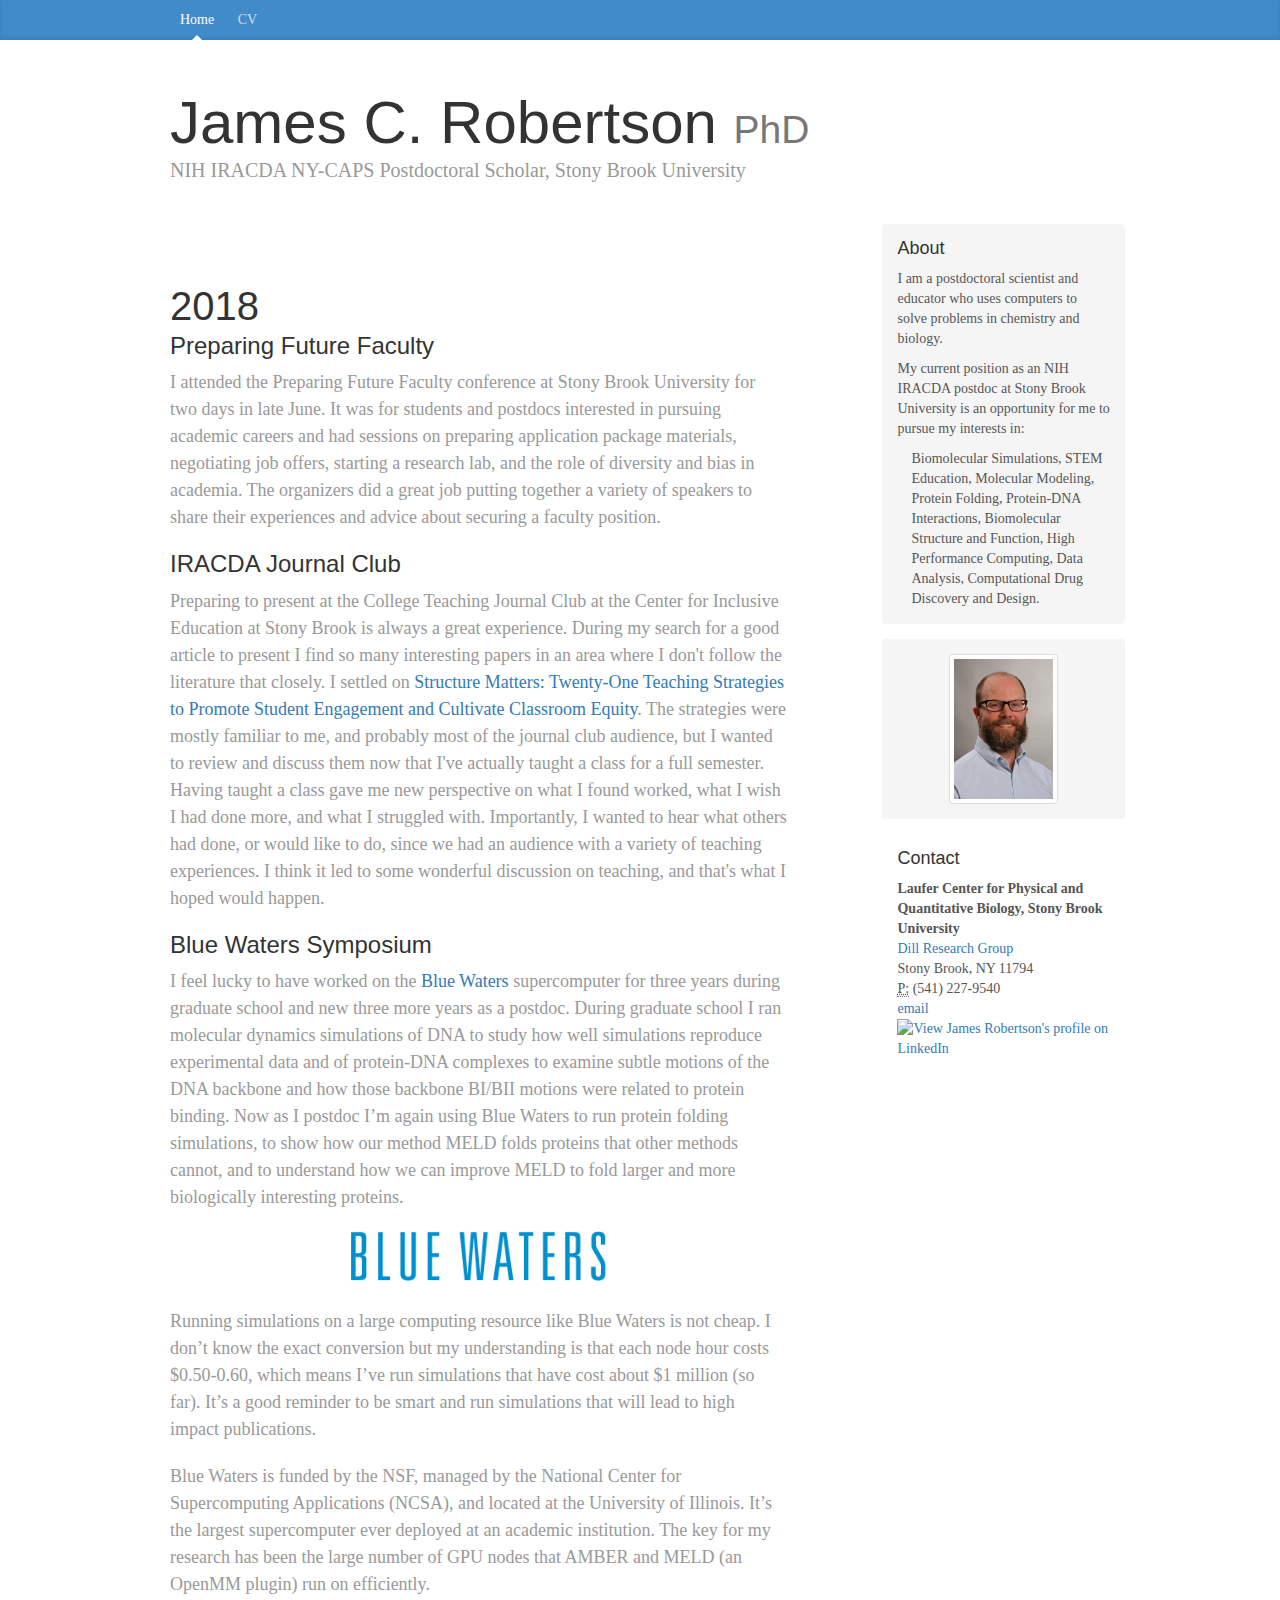
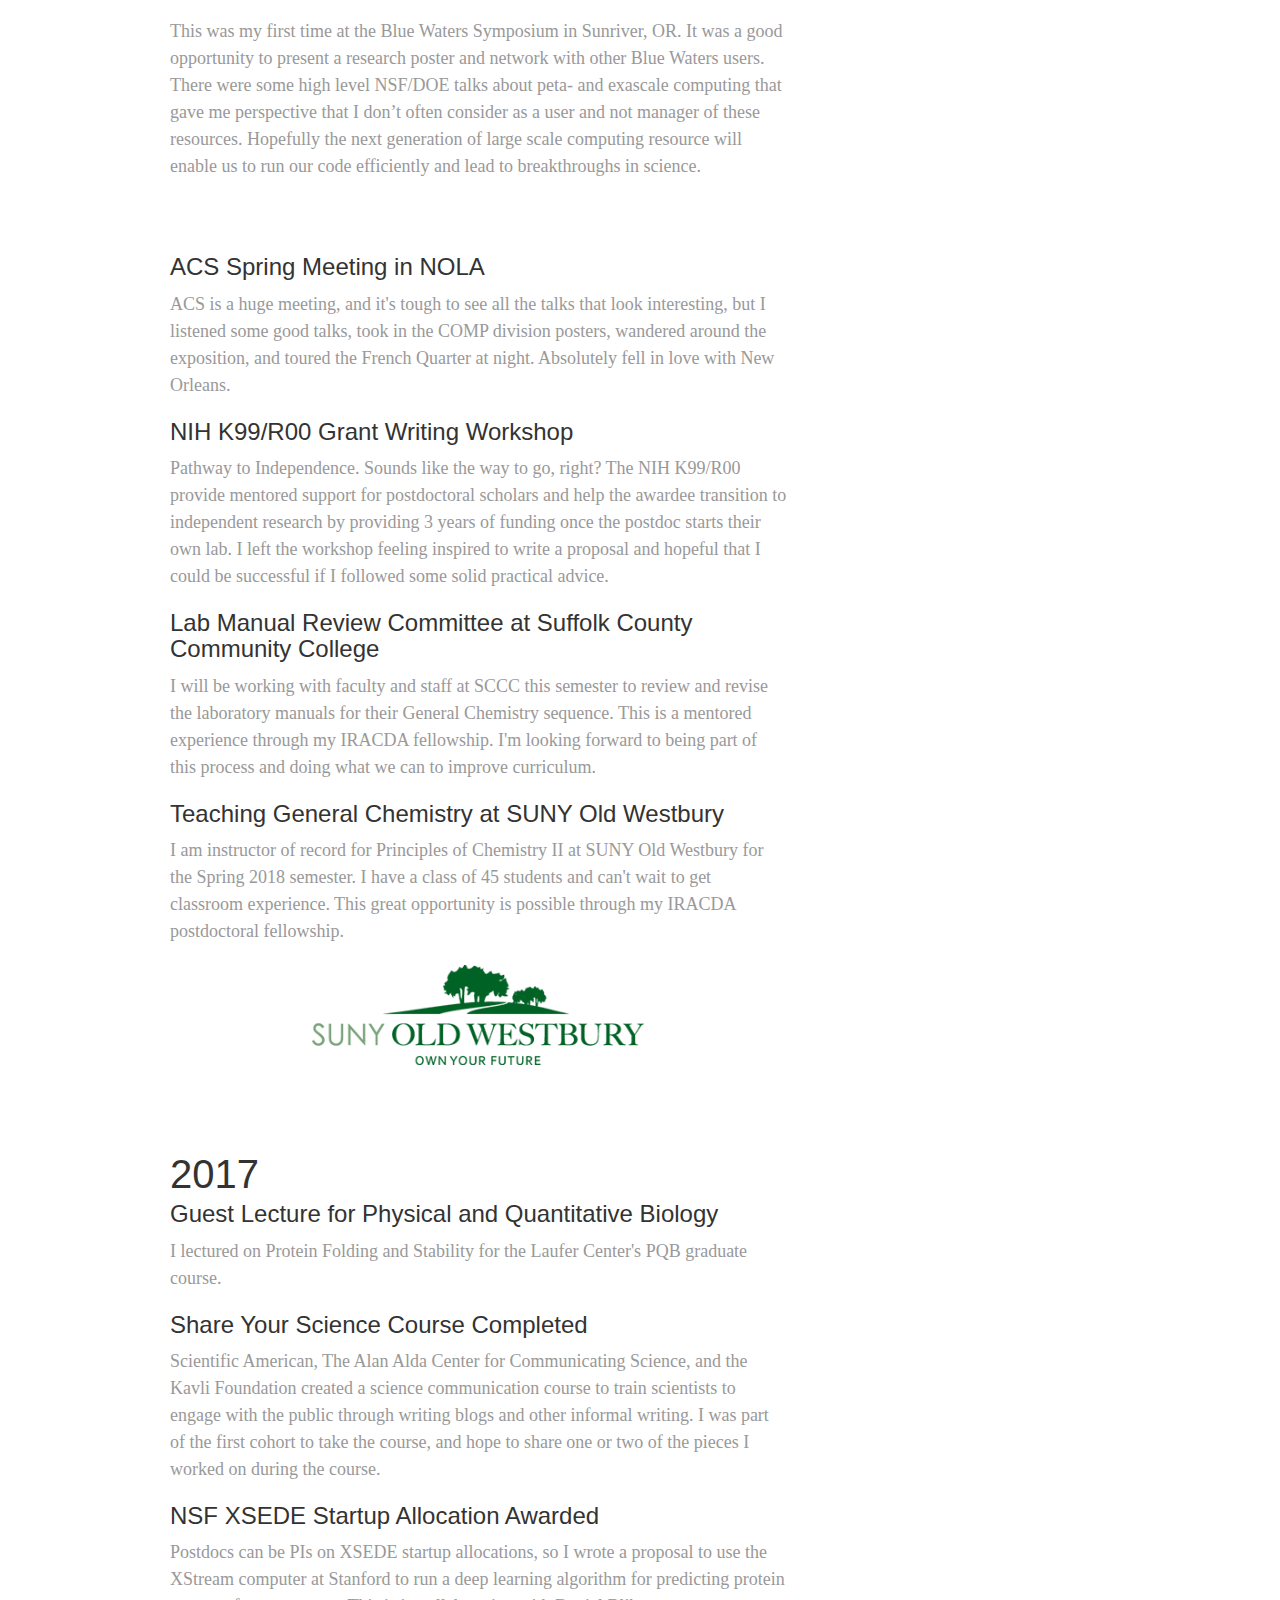
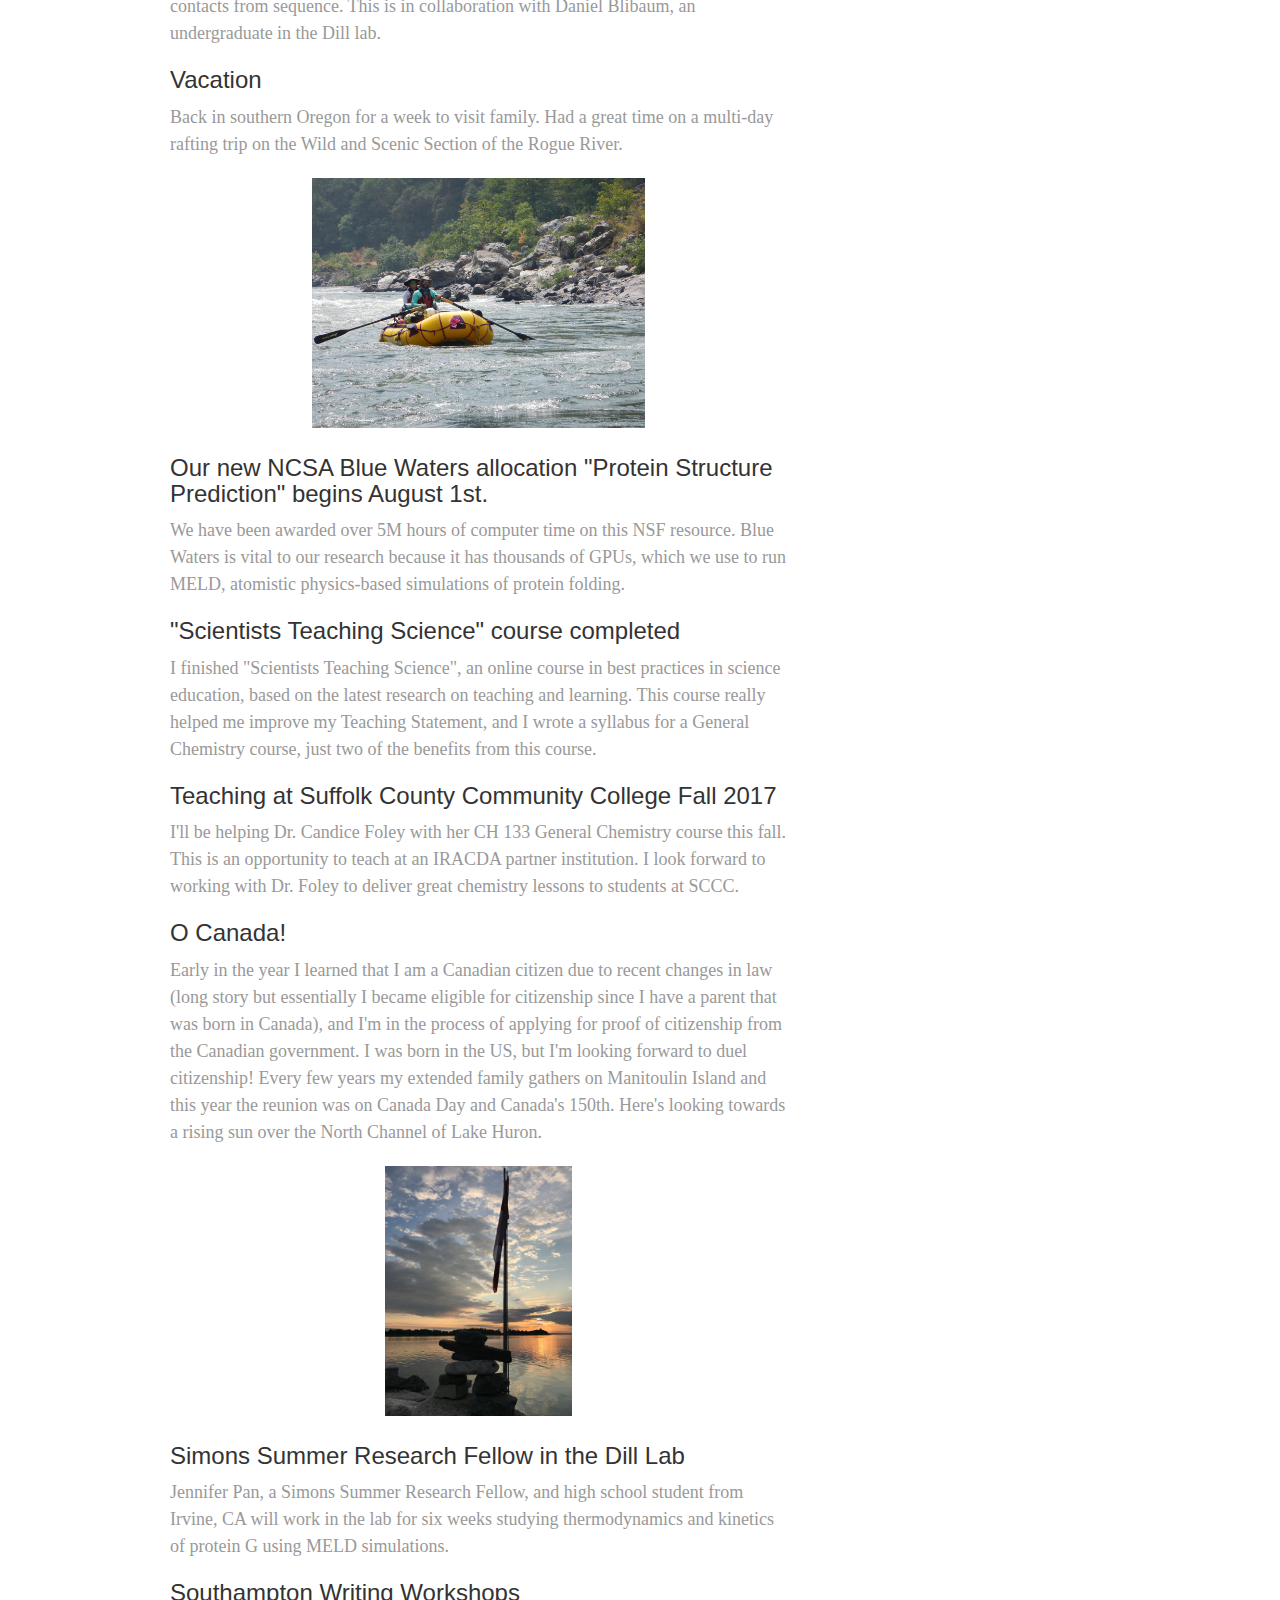
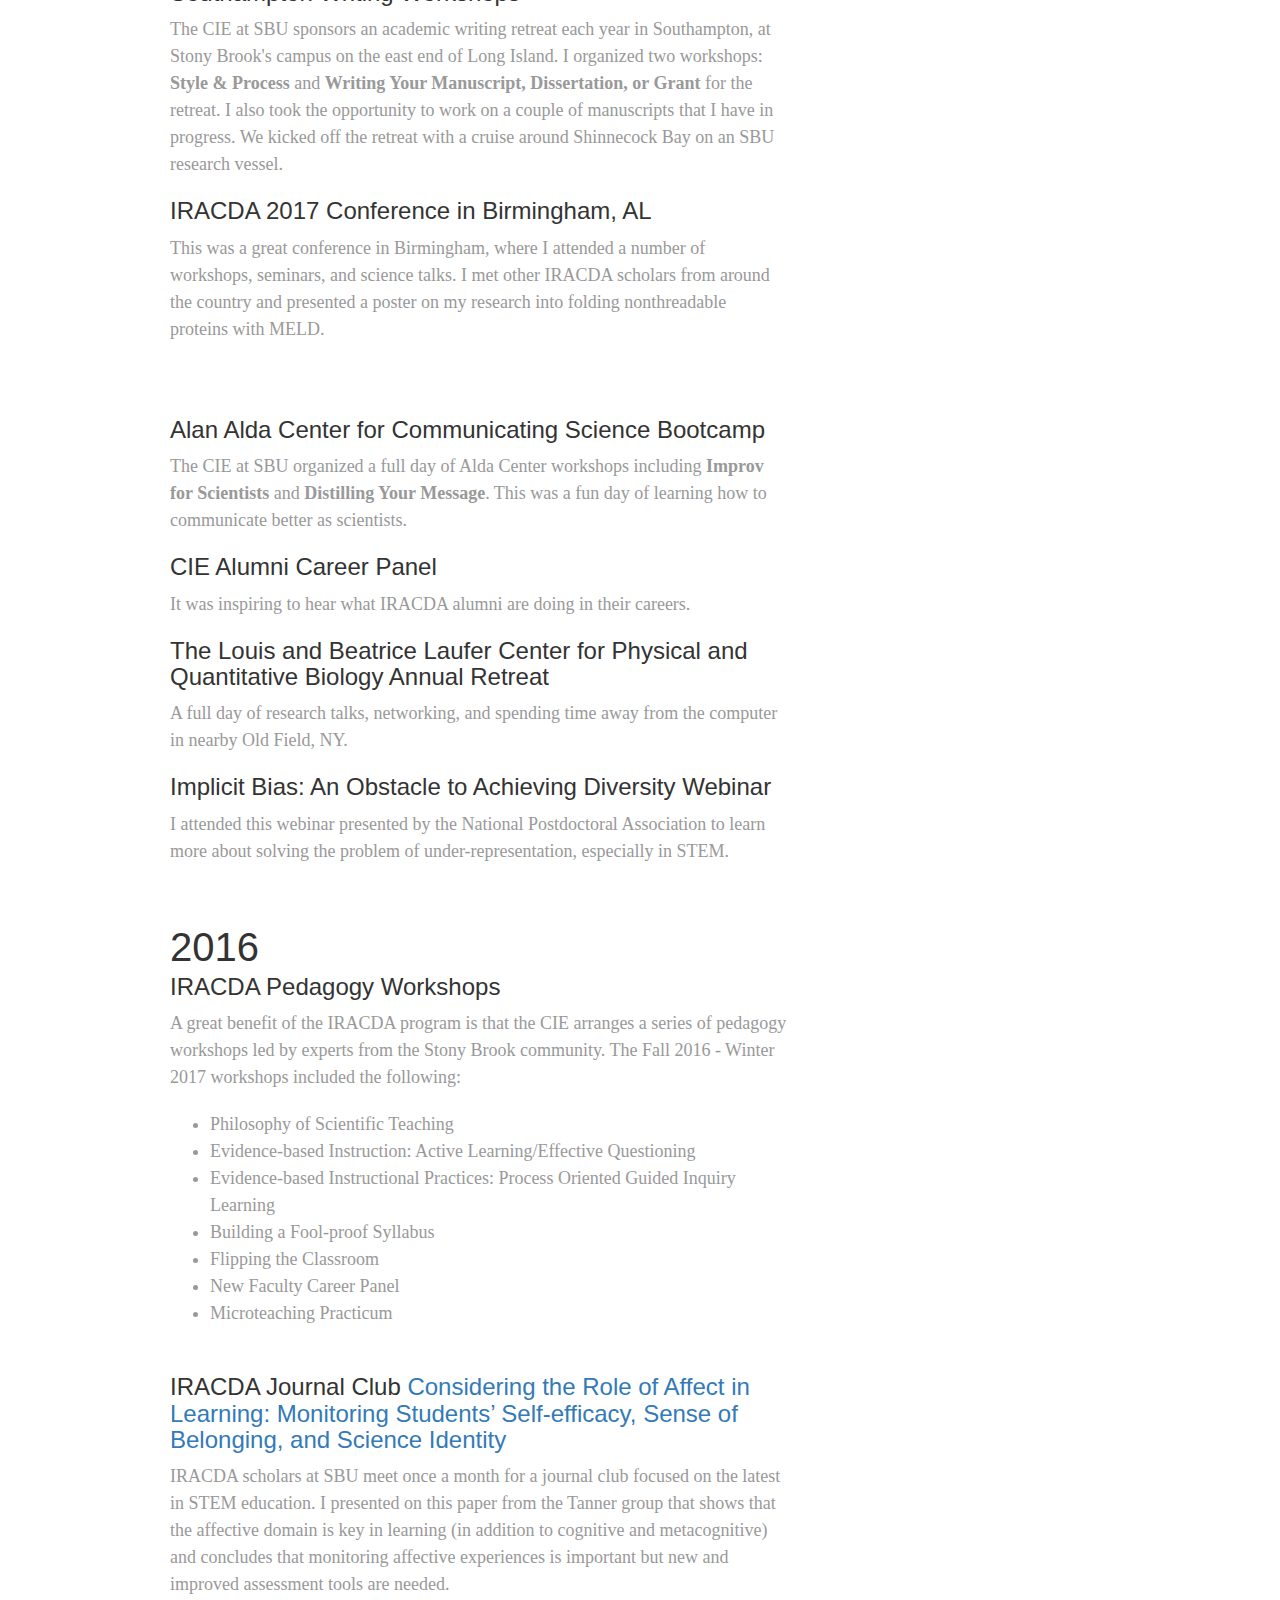
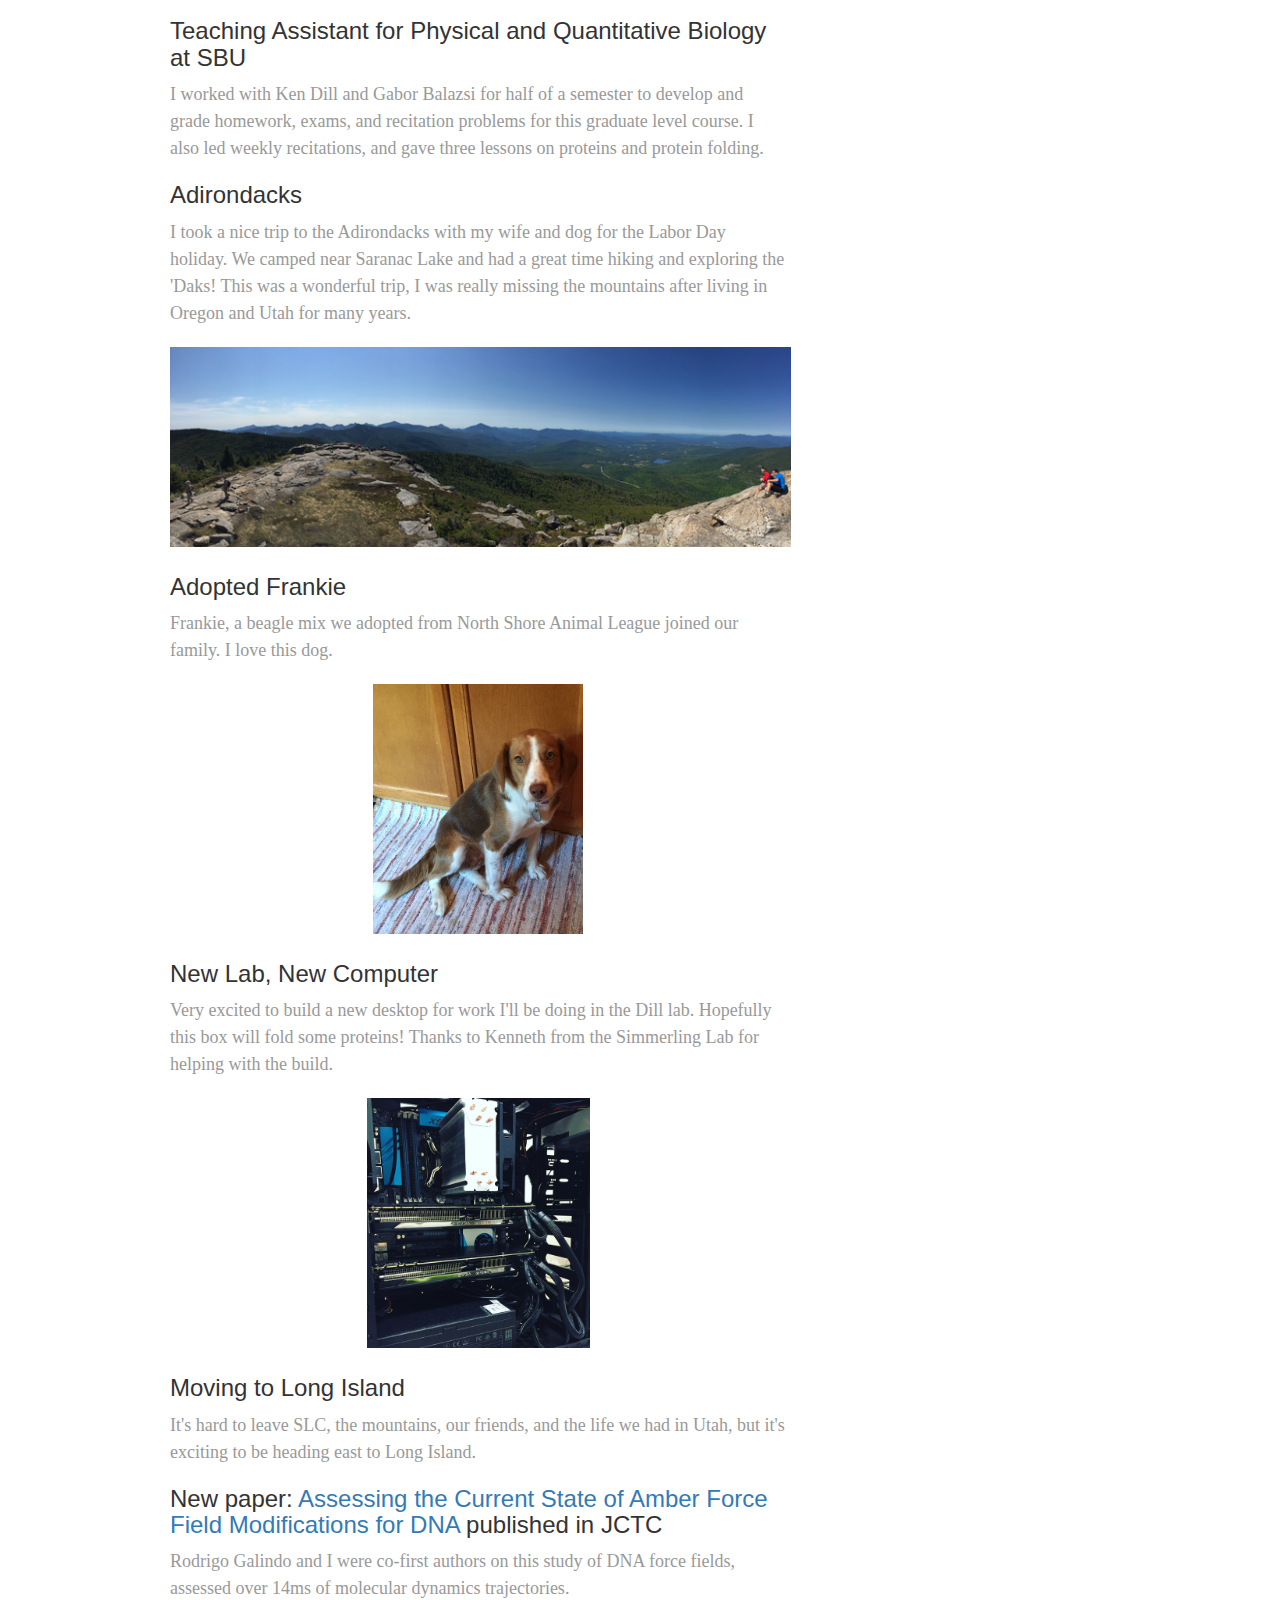
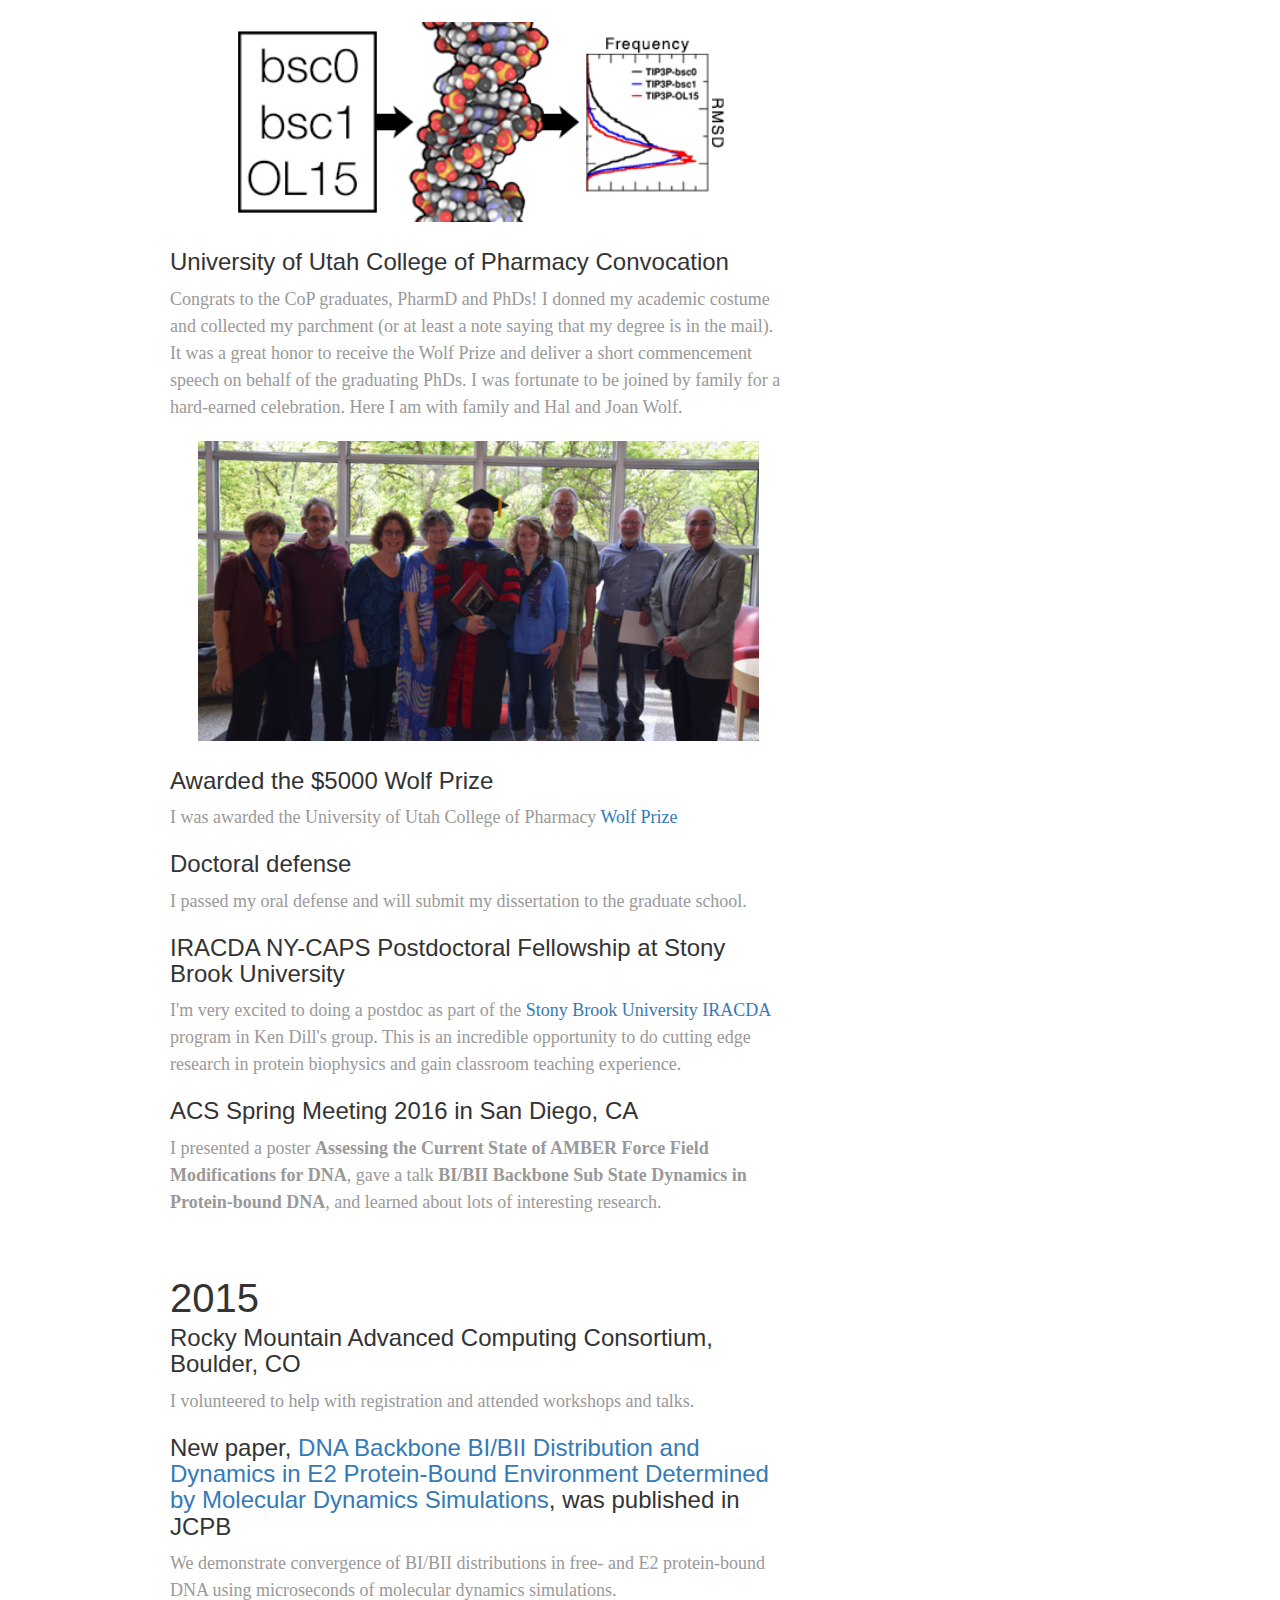
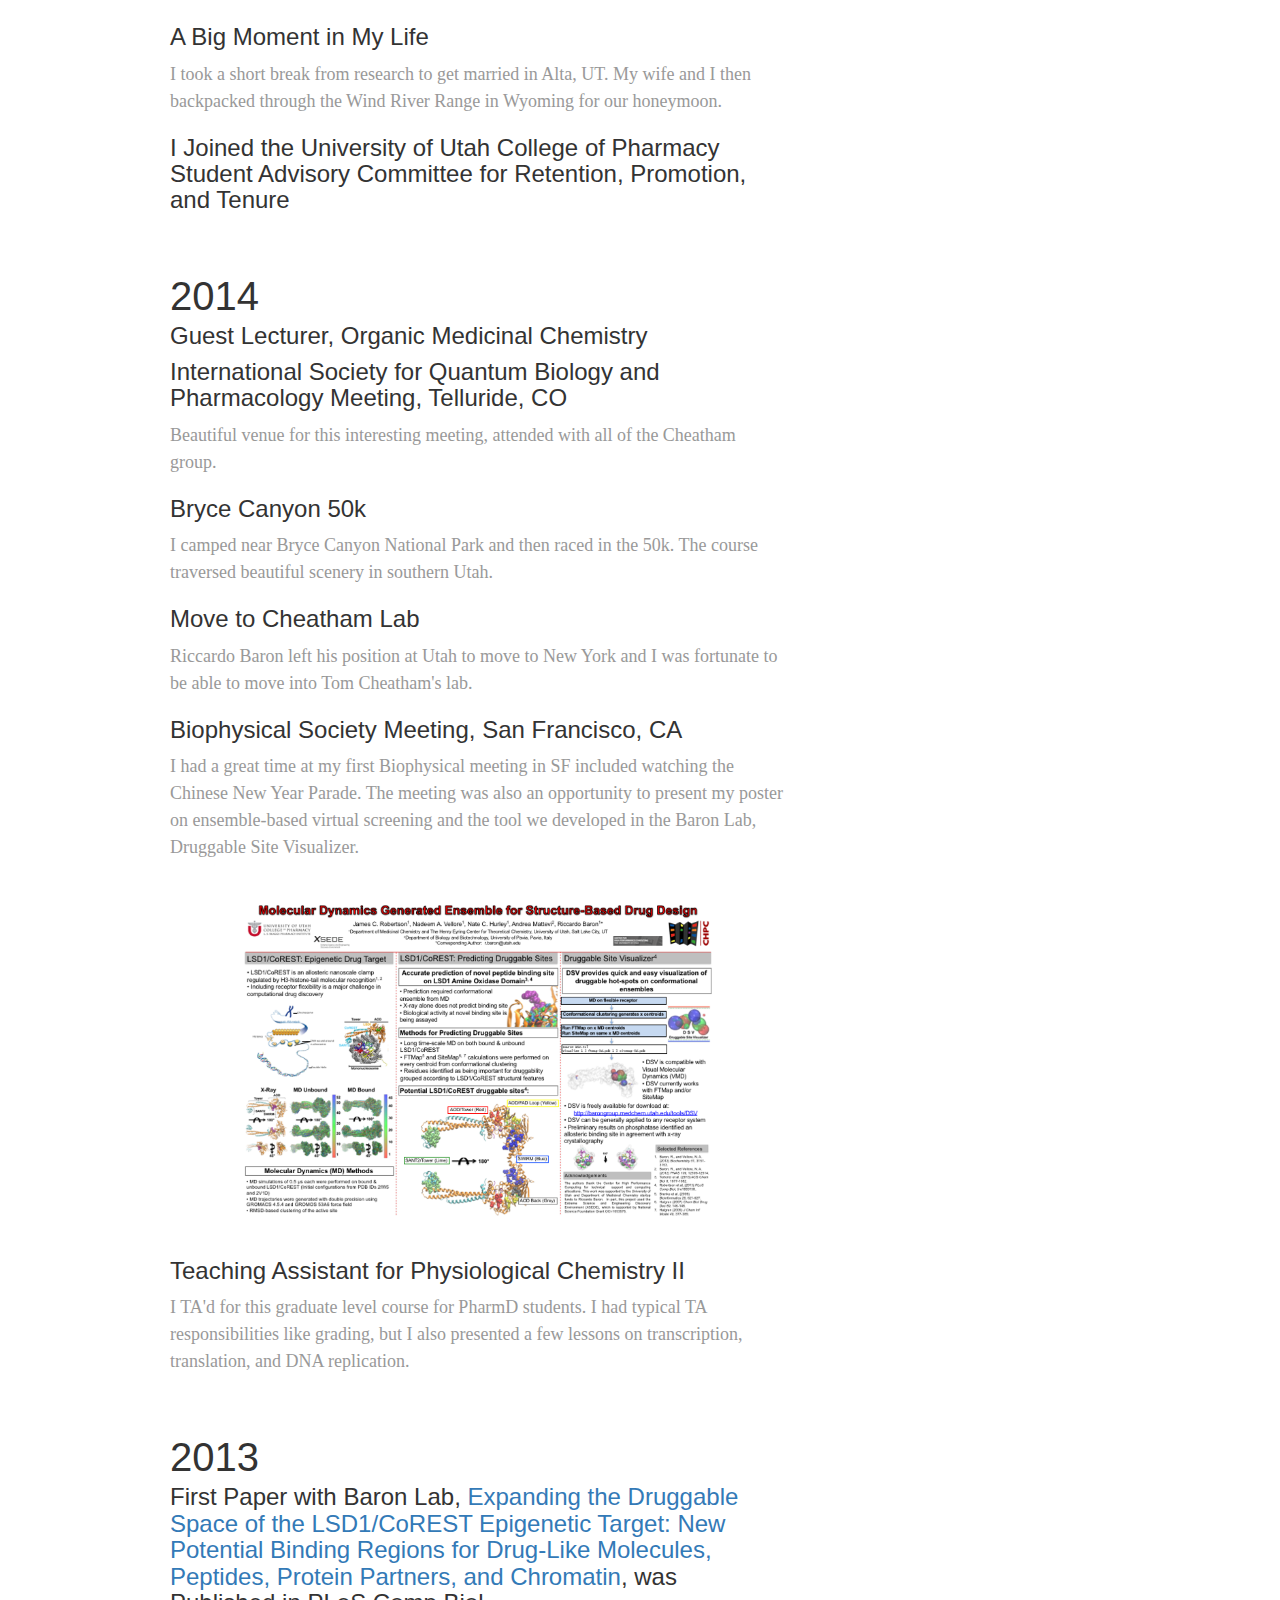
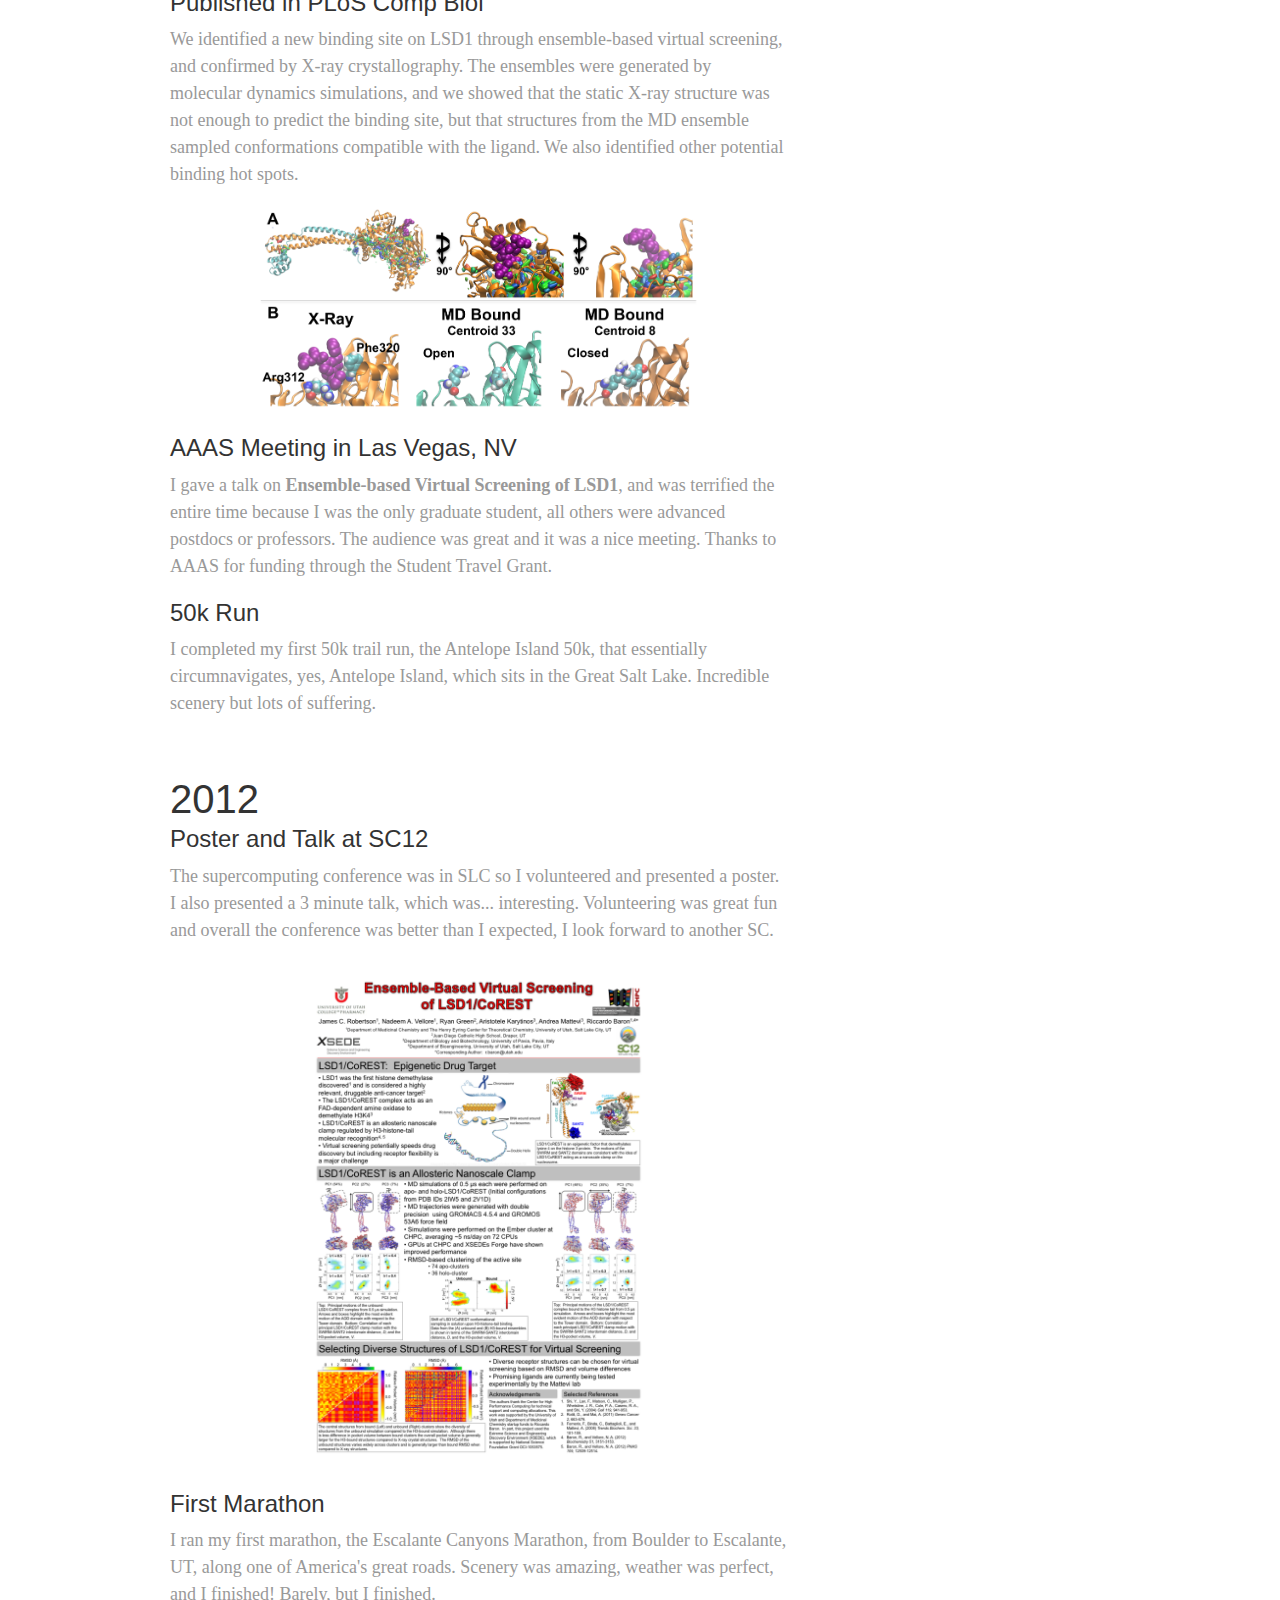
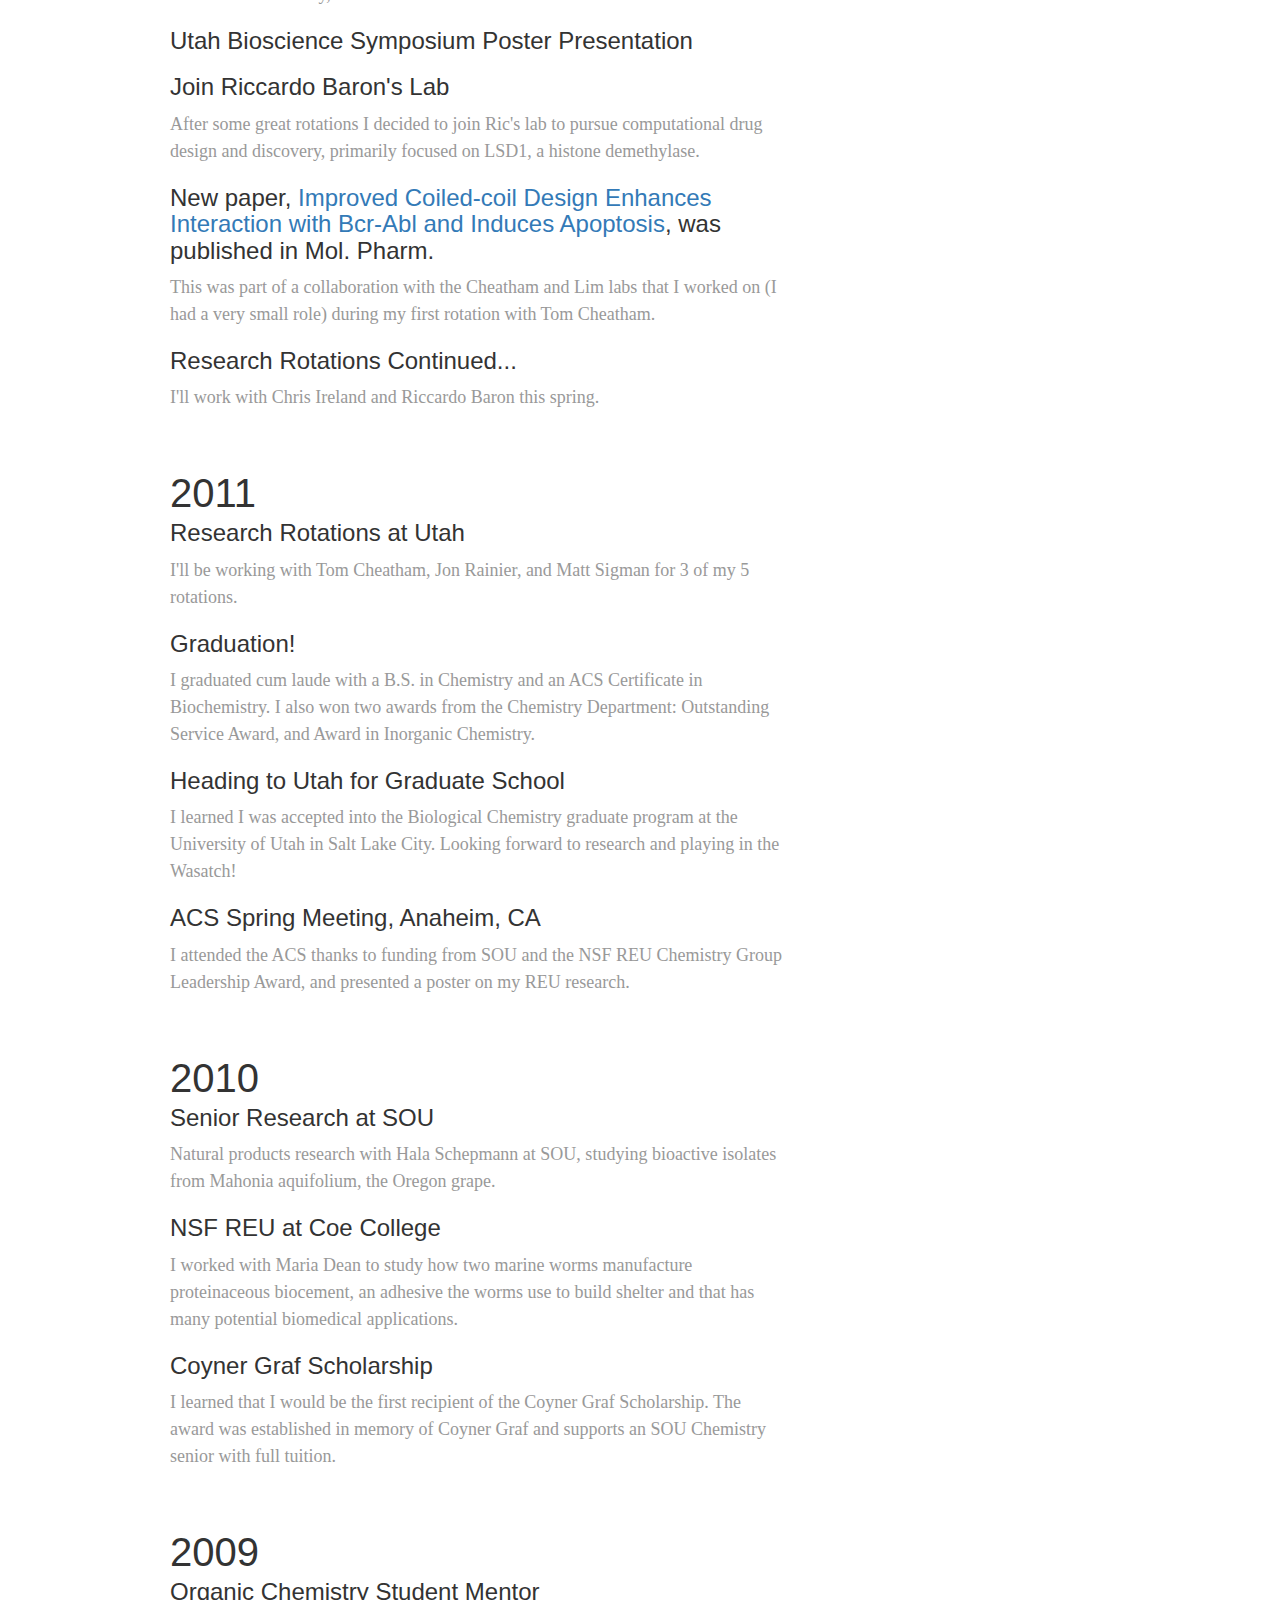
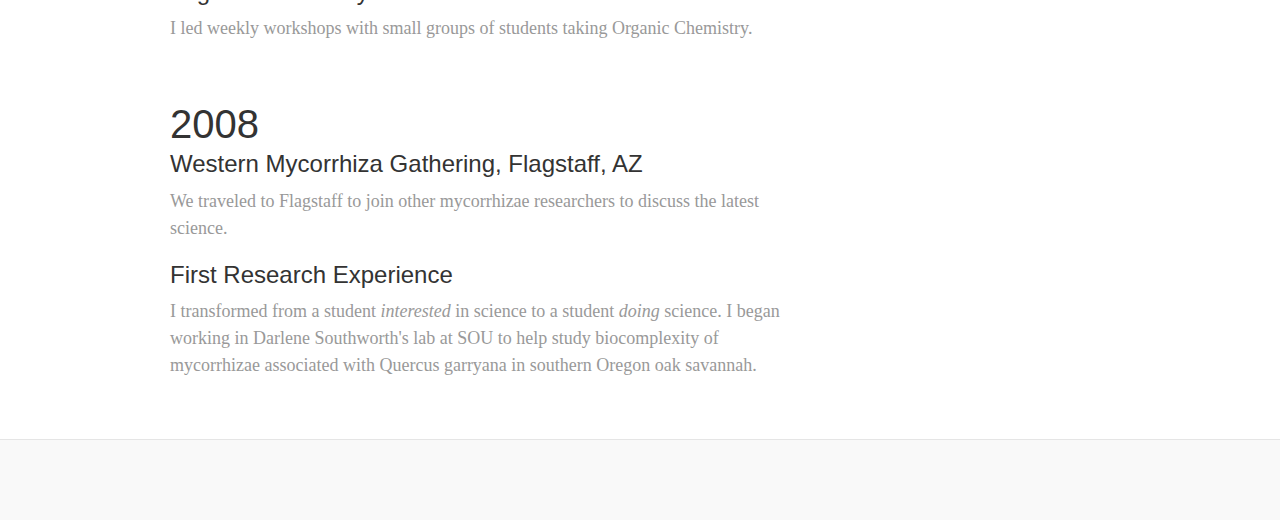
==== index.html @ 47b401ad "iracda j club and preparing future faculty" ====
<!DOCTYPE html>
<html lang="en">
  <head>
    <meta charset="utf-8">
    <meta http-equiv="X-UA-Compatible" content="IE=edge">
    <meta name="viewport" content="width=device-width, initial-scale=1">
    <!-- The above 3 meta tags *must* come first in the head; any other head content must come *after* these tags -->
    <meta name="description" content="">
    <meta name="author" content="">
    <!-- <link rel="icon" href="bootstrap-3.3.7/docs/favicon.ico">--!>
    <link rel="icon" href="dna_favicon.ico">

    <title>James C. Robertson</title>

    <!-- Bootstrap core CSS -->
    <link href="bootstrap-3.3.7/dist/css/bootstrap.min.css" rel="stylesheet">

    <!-- IE10 viewport hack for Surface/desktop Windows 8 bug -->
    <link href="bootstrap-3.3.7/docs/assets/css/ie10-viewport-bug-workaround.css" rel="stylesheet">

    <!-- Custom styles for this template -->
    <link href="blog.css" rel="stylesheet">

    <!-- Just for debugging purposes. Don't actually copy these 2 lines! -->
    <!--[if lt IE 9]><script src="../../assets/js/ie8-responsive-file-warning.js"></script><![endif]-->
    <script src="bootstrap-3.3.7/docs/assets/js/ie-emulation-modes-warning.js"></script>

    <!-- HTML5 shim and Respond.js for IE8 support of HTML5 elements and media queries -->
    <!--[if lt IE 9]>
      <script src="https://oss.maxcdn.com/html5shiv/3.7.3/html5shiv.min.js"></script>
      <script src="https://oss.maxcdn.com/respond/1.4.2/respond.min.js"></script>
    <![endif]-->
  </head>

  <body>

    <div class="blog-masthead">
      <div class="container">
        <nav class="blog-nav">
          <a class="blog-nav-item active" href="#">Home</a>
          <a class="blog-nav-item" href="cv">CV</a>
          <!-- <a class="blog-nav-item" href="pubs">Publications</a> -->
          <!-- <a class="blog-nav-item" href="blog">Blog</a> -->
        </nav>
      </div>
    </div>

    <div class="container">

      <div class="blog-header">
          <h1 class="blog-title">James C. Robertson <small>PhD</small></h1>
        <p class="lead blog-description">NIH IRACDA NY-CAPS Postdoctoral Scholar, Stony Brook University</p>
      </div>

      <div class="row">

        <div class="col-sm-8 blog-main">

          <div class="blog-post">
         <!--   <h2 class="blog-post-title">Interests</h2>
            <p>Biomolecular Simulation, STEM Education, Molecular Modeling, 
            Protein Folding, Protein-DNA Interactions, Biomolecular Structure 
            and Function, HPC, Data Analysis, Computational Drug Discovery and 
            Design</p> -->
          </div><!-- /.blog-post -->

          <!-- Fig  -->
       <!--   <center>
              <img src="img/carousel.gif" alt="" style="height:500px">    
              </center><br> -->
          <!-- End Fig -->

<!-- new blog posts, most recent on top -->
          <div class="blog-post">
            <h2 class="blog-post-title">2018</h2>
            <h3>Preparing Future Faculty</h3>
            <p class="blog-post-meta">I attended the Preparing Future Faculty 
            conference at Stony Brook University for two days in late June. It 
            was for students and postdocs interested in pursuing academic 
            careers and had sessions on preparing application package 
            materials, negotiating job offers, starting a research lab, and the 
            role of diversity and bias in academia. The organizers did a great 
            job putting together a variety of speakers to share their 
            experiences and advice about securing a faculty position.</p>
            <h3>IRACDA Journal Club</h3>
            <p class="blog-post-meta">Preparing to present at the College 
            Teaching Journal Club at the Center for Inclusive Education at 
            Stony Brook is always a great experience. During my search for a 
            good article to present I find so many interesting papers in an 
            area where I don't follow the literature that closely. I settled on 
            <a 
               href="https://www.lifescied.org/doi/10.1187/cbe.13-06-0115"target="_blank">Structure 
               Matters: Twenty-One Teaching Strategies to Promote Student 
               Engagement and Cultivate Classroom Equity</a>. The strategies 
           were mostly familiar to me, and probably most of the journal club 
           audience, but I wanted to review and discuss them now that I've 
           actually taught a class for a full semester. Having taught a class 
           gave me new perspective on what I found worked, what I wish I had 
           done more, and what I struggled with. Importantly, I wanted to hear 
           what others had done, or would like to do, since we had an audience 
           with a variety of teaching experiences. I think it led to some 
           wonderful discussion on teaching, and that's what I hoped would 
           happen.</h3>
            <h3>Blue Waters Symposium</h3>
                <p class="blog-post-meta">I feel lucky to have worked on the <a 
                   href="http://www.ncsa.illinois.edu/enabling/bluewaters"target="_blank" 
                   >Blue Waters</a> supercomputer for three years during 
               graduate school and new three more years as a postdoc.  During 
               graduate school I ran molecular dynamics simulations of DNA to 
               study how well simulations reproduce experimental data and of 
               protein-DNA complexes to examine subtle motions of the DNA 
               backbone and how those backbone BI/BII motions were related to 
               protein binding.  Now as I postdoc I’m again using Blue Waters 
               to run protein folding simulations, to show how our method MELD 
               folds proteins that other methods cannot, and to understand how 
               we can improve MELD to fold larger and more biologically 
               interesting proteins.</p>
                <center>
                    <img src="img/BW_logo_blue.jpg" alt=""style="height:50px">
                </center><br>
                <p class="blog-post-meta">Running simulations on a large 
                computing resource like Blue Waters is not cheap. I don’t know 
                the exact conversion but my understanding is that each node 
                hour costs  $0.50-0.60, which means I’ve run simulations that 
                have cost about $1 million (so far). It’s a good reminder to be 
                smart and run simulations that will lead to high impact 
                publications.</p>
                <p class="blog-post-meta">Blue Waters is funded by the NSF, 
                managed by the National Center for Supercomputing Applications 
                (NCSA), and located at the University of Illinois.  It’s the 
                largest supercomputer ever deployed at an academic institution.  
                The key for my research has been the large number of GPU nodes 
                that AMBER and MELD (an OpenMM plugin) run on efficiently.</p>
                <p class="blog-post-meta">This was my first time at the Blue 
                Waters Symposium in Sunriver, OR. It was a good opportunity to 
                present a research poster and network with other Blue Waters 
                users. There were some high level NSF/DOE talks about peta- and 
                exascale computing that gave me perspective that I don’t often 
                consider as a user and not manager of these resources.  
                Hopefully the next generation of large scale computing resource 
                will enable us to run our code efficiently and lead to 
                breakthroughs in science.</p>
                <center>
                    <img src="img/BW_poster.png" alt=""style="height:500px">
                </center><br>
                <h3>ACS Spring Meeting in NOLA</h3>
                <p class="blog-post-meta">ACS is a huge meeting, and it's 
                tough to see all the talks that look interesting, but I
                listened some good talks, took in the COMP division
                posters, wandered around the exposition, and toured the French
                Quarter at night. Absolutely fell in love with New Orleans.</p>
            <h3>NIH K99/R00 Grant Writing Workshop</h3>
                <p class="blog-post-meta">Pathway to Independence. Sounds
                like the way to go, right? The NIH K99/R00 provide mentored
                support for postdoctoral scholars and help the awardee
                transition to independent research by providing 3 years of
                funding once the postdoc starts their own lab. I left the
                workshop feeling inspired to write a proposal and hopeful
                that I could be successful if I followed some solid practical
                advice.</p>
            <h3>Lab Manual Review Committee at Suffolk County Community 
                College</h3>
                <p class="blog-post-meta">I will be working with faculty
                and staff at SCCC this semester to review and revise the 
                laboratory manuals for their General Chemistry sequence. 
                This is a mentored experience through my IRACDA fellowship.
                I'm looking forward to being part of this process and doing
                what we can to improve curriculum.</p>
            <h3>Teaching General Chemistry at SUNY Old Westbury</h3>
                <p class="blog-post-meta">I am instructor of record for
                Principles of Chemistry II at SUNY Old Westbury for the
                Spring 2018 semester. I have a class of 45 students and 
                can't wait to get classroom experience. This great
                opportunity is possible through my IRACDA postdoctoral
                fellowship.</p>
                <center>
                    <img src="img/logo-slogan.png" alt="" style="height:100px">
                </center><br>
          </div><!-- /.blog-post -->

          <div class="blog-post">
            <h2 class="blog-post-title">2017</h2>
            <h3>Guest Lecture for Physical and Quantitative Biology</h3>
                <p class="blog-post-meta">I lectured on Protein Folding and 
                Stability for the Laufer Center's PQB graduate course.</p>
            <h3>Share Your Science Course Completed</h3>
                <p class="blog-post-meta">Scientific American, The Alan Alda 
                Center for Communicating Science, and the Kavli Foundation 
                created a science communication course to train scientists
                to engage with the public through writing blogs and other 
                informal writing. I was part of the first cohort to take the 
                course, and hope to share one or two of the pieces I worked
                on during the course.</p>
            <h3>NSF XSEDE Startup Allocation Awarded</h3>
                <p class="blog-post-meta">Postdocs can be PIs on XSEDE startup 
                allocations, so I wrote a proposal to use the XStream computer 
                at Stanford to run a deep learning algorithm for predicting 
                protein contacts from sequence. This is in collaboration with 
                Daniel Blibaum, an undergraduate in the Dill lab.</p>
            <h3>Vacation</h3>
                <p class="blog-post-meta">Back in southern Oregon for a week to 
                visit family. Had a great time on a multi-day rafting trip on 
                the Wild and Scenic Section of the Rogue River.</p>
                <center>
                    <img src="img/rogue_river.png" alt="" style="height:250px">
                </center><br>
            <h3>Our new NCSA Blue Waters allocation "Protein Structure 
                Prediction" begins August 1st.</h3>
                <p class="blog-post-meta">We have been awarded over 5M hours of 
                computer time on this NSF resource. Blue Waters is vital to our 
                research because it has thousands of GPUs, which we use to run 
                MELD, atomistic physics-based simulations of protein 
                folding.</p>
            <h3>"Scientists Teaching Science" course completed</h3>
                <p class="blog-post-meta">I finished "Scientists Teaching 
                Science", an online course in best practices in science 
                education, based on the latest research on teaching and 
                learning. This course really helped me improve my Teaching 
                Statement, and I wrote a syllabus for a General Chemistry 
                course, just two of the benefits from this course.</p>
            <h3>Teaching at Suffolk County Community College Fall 2017</h3>
                <p class="blog-post-meta">I'll be helping Dr. Candice Foley 
                with her CH 133 General Chemistry course this fall. This is an 
                opportunity to teach at an IRACDA partner institution. I look 
                forward to working with Dr. Foley to deliver great chemistry 
                lessons to students at SCCC.</p>
            <h3>O Canada!</h3>
                <p class="blog-post-meta">Early in the year I learned that I am 
                a Canadian citizen due to recent changes in law (long story but 
                essentially I became eligible for citizenship since I have a 
                parent that was born in Canada), and I'm in the process of 
                applying for proof of citizenship from the Canadian government.  
                I was born in the US, but I'm looking forward to duel 
                citizenship! Every few years my extended family gathers on 
                Manitoulin Island and this year the reunion was on Canada Day 
                and Canada's 150th. Here's looking towards a rising sun over 
                the North Channel of Lake Huron.</p>
                <center>
                    <img src="img/canada.png" alt="" style="height:250px">
                </center><br>
            <h3>Simons Summer Research Fellow in the Dill Lab</h3>
                <p class="blog-post-meta">Jennifer Pan, a Simons Summer 
                Research Fellow, and high school student from Irvine, CA will 
                work in the lab for six weeks studying thermodynamics and 
                kinetics of protein G using MELD simulations.</p>
            <h3>Southampton Writing Workshops</h3>
                <p class="blog-post-meta">The CIE at SBU sponsors an academic 
                writing retreat each year in Southampton, at Stony Brook's 
                campus on the east end of Long Island. I organized two 
                workshops: <b>Style & Process</b> and <b>Writing Your 
                    Manuscript, Dissertation, or Grant</b> for the retreat. I 
                also took the opportunity to work on a couple of manuscripts 
                that I have in progress. We kicked off the retreat with a 
                cruise around Shinnecock Bay on an SBU research vessel.</p>
            <h3>IRACDA 2017 Conference in Birmingham, AL</h3>
                <p class="blog-post-meta">This was a great conference in 
                Birmingham, where I attended a number of workshops, seminars, 
                and science talks. I met other IRACDA scholars from around the 
                country and presented a poster on my research into folding 
                nonthreadable proteins with MELD.</p>
                <center>
                    <img src="img/iracda_poster.png" alt="" 
                                                     style="height:250px">
                </center><br>
            <h3>Alan Alda Center for Communicating Science Bootcamp</h3>
                <p class="blog-post-meta">The CIE at SBU organized a full day 
                of Alda Center workshops including <b>Improv for Scientists</b> 
                and <b>Distilling Your Message</b>. This was a fun day of 
                learning how to communicate better as scientists.</p>
            <h3>CIE Alumni Career Panel</h3>
                <p class="blog-post-meta">It was inspiring to hear what IRACDA 
                alumni are doing in their careers.</p>
            <h3>The Louis and Beatrice Laufer Center for Physical and 
                Quantitative Biology Annual Retreat</h3>
                <p class="blog-post-meta">A full day of research talks, 
                networking, and spending time away from the computer in nearby 
                Old Field, NY.</p>
            <h3>Implicit Bias: An Obstacle to Achieving Diversity Webinar</h3>
                <p class="blog-post-meta">I attended this webinar presented by 
                the National Postdoctoral Association to learn more about 
                solving the problem of under-representation, especially in 
                STEM.</p>
          </div><!-- /.blog-post -->

          <div class="blog-post">
            <h2 class="blog-post-title">2016</h2>
            <h3>IRACDA Pedagogy Workshops</h3>
                <p class="blog-post-meta">A great benefit of the IRACDA program 
                is that the CIE arranges a series of pedagogy workshops led by 
                experts from the Stony Brook community. The Fall 2016 - Winter 
                2017 workshops included the following:
                <ul class="blog-post-meta">
                    <li>Philosophy of Scientific Teaching</li>
                    <li>Evidence-based Instruction: Active Learning/Effective 
                        Questioning</li>
                    <li>Evidence-based Instructional Practices: Process 
                        Oriented Guided Inquiry Learning</li>
                    <li>Building a Fool-proof Syllabus</li>
                    <li>Flipping the Classroom</li>
                    <li>New Faculty Career Panel</li>
                    <li>Microteaching Practicum</li>
                </ul>
                </p><br>
            <h3>IRACDA Journal Club <a 
                href="http://www.lifescied.org/content/13/1/6.full"target="_blank">Considering 
                the Role of Affect in Learning: Monitoring Students’ 
                Self-efficacy, Sense of Belonging, and Science 
                Identity</a></h3>
                <p class="blog-post-meta">IRACDA scholars at SBU meet once a 
                month for a journal club focused on the latest in STEM 
                education. I presented on this paper from the Tanner group that 
                shows that the affective domain is key in learning (in addition 
                to cognitive and metacognitive) and concludes that monitoring 
                affective experiences is important but new and improved 
                assessment tools are needed.</p>
            <h3>Teaching Assistant for Physical and Quantitative Biology at 
                SBU</h3>
                <p class="blog-post-meta">I worked with Ken Dill and Gabor 
                Balazsi for half of a semester to develop and grade homework, 
                exams, and recitation problems for this graduate level course.  
                I also led weekly recitations, and gave three lessons on 
                proteins and protein folding.</p>
            <h3>Adirondacks</h3>
                <p class="blog-post-meta">I took a nice trip to the Adirondacks 
                with my wife and dog for the Labor Day holiday. We camped near 
                Saranac Lake and had a great time hiking and exploring the 
                'Daks! This was a wonderful trip, I was really missing the 
                mountains after living in Oregon and Utah for many years.</p>
                <center>
                    <img src="img/daks_pano.png" alt="" style="height:200px">
                </center><br>
            <h3>Adopted Frankie</h3>
                <p class="blog-post-meta">Frankie, a beagle mix we adopted from 
                North Shore Animal League joined our family. I love this 
                dog.</p>
                <center>
                    <img src="img/frankie.png" alt="" style="height:250px">
                </center><br>
            <h3>New Lab, New Computer</h3>
                <p class="blog-post-meta">Very excited to build a new desktop 
                for work I'll be doing in the Dill lab. Hopefully this box will 
                fold some proteins! Thanks to Kenneth from the Simmerling Lab 
                for helping with the build.</p>
                <center>
                    <img src="img/hsp60.png" alt="" style="height:250px">
                </center><br>
            <h3>Moving to Long Island</h3>
                <p class="blog-post-meta">It's hard to leave SLC, the 
                mountains, our friends, and the life we had in Utah, but it's 
                exciting to be heading east to Long Island.</p>
            <h3>New paper: <a 
                   href="http://pubs.acs.org/doi/abs/10.1021/acs.jctc.6b00186" 
                   target="_blank">Assessing the Current State of Amber Force 
                   Field Modifications for DNA</a> published in JCTC</h3>
                <p class="blog-post-meta">Rodrigo Galindo and I were co-first 
                authors on this study of DNA force fields, assessed over 14ms 
                of molecular dynamics trajectories.</p>
                <center>
                    <img src="img/toc_jctc2016.jpg" alt="" 
                                                    style="height:200px">
                </center><br>
            <h3>University of Utah College of Pharmacy Convocation</h3>
                <p class="blog-post-meta">Congrats to the CoP graduates, PharmD 
                and PhDs! I donned my academic costume and collected my 
                parchment (or at least a note saying that my degree is in the 
                mail). It was a great honor to receive the Wolf Prize and 
                deliver a short commencement speech on behalf of the graduating 
                PhDs. I was fortunate to be joined by family for a hard-earned 
                celebration. Here I am with family and Hal and Joan Wolf.</p>
                <center>
                    <img src="img/convocation.png" alt="" style="height:300px">
                </center><br>
            <h3>Awarded the $5000 Wolf Prize</h3>
                <p class="blog-post-meta">I was awarded the University of Utah 
                College of Pharmacy <a 
                   href="http://pharmacy.utah.edu/wolf_prize.htm"target="_blank">Wolf 
                   Prize</a></p>
            <h3>Doctoral defense</h3>
                <p class="blog-post-meta">I passed my oral defense and will 
                submit my dissertation to the graduate school.</p>
            <h3>IRACDA NY-CAPS Postdoctoral Fellowship at Stony Brook 
                University</h3>
                <p class="blog-post-meta">I'm very excited to doing a postdoc 
                as part of the <a 
                   href="http://www.stonybrook.edu/commcms/iracda/"target="_blank">Stony 
                   Brook University IRACDA</a> program in Ken Dill's group.  
               This is an incredible opportunity to do cutting edge research in 
               protein biophysics and gain classroom teaching experience.</p>
            <h3>ACS Spring Meeting 2016 in San Diego, CA</h3>
            <p class="blog-post-meta">I presented a poster <b>Assessing the 
                Current State of AMBER Force Field Modifications for DNA</b>, 
            gave a talk <b>BI/BII Backbone Sub State Dynamics in Protein-bound 
                DNA</b>, and learned about lots of interesting research.</p>
            <p></p>
          </div><!-- /.blog-post -->

          <div class="blog-post">
            <h2 class="blog-post-title">2015</h2>
            <h3>Rocky Mountain Advanced Computing Consortium, Boulder, CO</h3>
                <p class="blog-post-meta">I volunteered to help with 
                registration and attended workshops and talks.</p>
            <h3>New paper, <a href="http://dx.doi.org/10.1021/acs.jpcb.5b08486" 
                              target="_blank">DNA Backbone BI/BII Distribution 
                              and Dynamics in E2 Protein-Bound Environment 
                              Determined by Molecular Dynamics Simulations</a>, 
                          was published in JCPB</h3>
                <p class="blog-post-meta">We demonstrate convergence of BI/BII 
                distributions in free- and E2 protein-bound DNA using 
                microseconds of molecular dynamics simulations.</p>
            <h3>A Big Moment in My Life</h3>
                <p class="blog-post-meta">I took a short break from research to 
                get married in Alta, UT. My wife and I then backpacked through 
                the Wind River Range in Wyoming for our honeymoon.</p>
            <h3>I Joined the University of Utah College of Pharmacy Student 
                Advisory Committee for Retention, Promotion, and Tenure</h3>
            <h3></h3>
            <p></p>
          </div><!-- /.blog-post -->

          <div class="blog-post">
            <h2 class="blog-post-title">2014</h2>
            <h3>Guest Lecturer, Organic Medicinal Chemistry</h3>
            <h3>International Society for Quantum Biology and Pharmacology 
                Meeting, Telluride, CO</h3>
                <p class="blog-post-meta">Beautiful venue for this interesting 
                meeting, attended with all of the Cheatham group.</p>
            <h3>Bryce Canyon 50k</h3>
                <p class="blog-post-meta">I camped near Bryce Canyon National 
                Park and then raced in the 50k. The course traversed beautiful 
                scenery in southern Utah.</p>
            <h3>Move to Cheatham Lab</h3>
                <p class="blog-post-meta">Riccardo Baron left his position at 
                Utah to move to New York and I was fortunate to be able to move 
                into Tom Cheatham's lab.</p>
            <h3>Biophysical Society Meeting, San Francisco, CA</h3>
                <p class="blog-post-meta">I had a great time at my first 
                Biophysical meeting in SF included watching the Chinese New 
                Year Parade. The meeting was also an opportunity to present my 
                poster on ensemble-based virtual screening and the tool we 
                developed in the Baron Lab, Druggable Site Visualizer.</p>
                <center>
                    <img src="img/biophys_poster.png" alt="" 
                                                      style="height:350px">
                </center><br>
            <h3>Teaching Assistant for Physiological Chemistry II</h3>
                <p class="blog-post-meta">I TA'd for this graduate level course 
                for PharmD students. I had typical TA responsibilities like 
                grading, but I also presented a few lessons on transcription, 
                translation, and DNA replication.</p>
            <p></p>
          </div><!-- /.blog-post -->

          <div class="blog-post">
            <h2 class="blog-post-title">2013</h2>
            <h3>First Paper with Baron Lab, <a 
                    href="http://www.ploscompbiol.org/article/info:doi/10.1371/journal.pcbi.1003158" 
                    target="_blank">Expanding the Druggable Space of the 
                    LSD1/CoREST Epigenetic Target: New Potential Binding 
                    Regions for Drug-Like Molecules, Peptides, Protein 
                    Partners, and Chromatin</a>, was Published in PLoS Comp 
                Biol</h3>
                <p class="blog-post-meta">We identified a new binding site on 
                LSD1 through ensemble-based virtual screening, and confirmed by 
                X-ray crystallography. The ensembles were generated by 
                molecular dynamics simulations, and we showed that the static 
                X-ray structure was not enough to predict the binding site, but 
                that structures from the MD ensemble sampled conformations 
                compatible with the ligand. We also identified other potential 
                binding hot spots.
                </p>
                <center>
                    <img src="img/plos.png" alt="" style="height:200px">
                </center><br>
            <h3>AAAS Meeting in Las Vegas, NV</h3>
            <p class="blog-post-meta">I gave a talk on <b>Ensemble-based 
                Virtual Screening of LSD1</b>, and was terrified the entire 
            time because I was the only graduate student, all others were 
            advanced postdocs or professors. The audience was great and it was 
            a nice meeting. Thanks to AAAS for funding through the Student 
            Travel Grant.</p>
            <h3>50k Run</h3>
                <p class="blog-post-meta">I completed my first 50k trail run, 
                the Antelope Island 50k, that essentially circumnavigates, yes, 
                Antelope Island, which sits in the Great Salt Lake.  Incredible 
                scenery but lots of suffering.</p>
            <p></p>
          </div><!-- /.blog-post -->

          <div class="blog-post">
            <h2 class="blog-post-title">2012</h2>
            <h3>Poster and Talk at SC12</h3>
                <p class="blog-post-meta">The supercomputing conference was in 
                SLC so I volunteered and presented a poster. I also presented a 
                3 minute talk, which was... interesting. Volunteering was great 
                fun and overall the conference was better than I expected, I 
                look forward to another SC.</p>
                <center>
                    <img src="img/sc12_poster.png" alt="" style="height:500px">
                </center><br>
            <h3>First Marathon</h3>
                <p class="blog-post-meta">I ran my first marathon, the 
                Escalante Canyons Marathon, from Boulder to Escalante, UT, 
                along one of America's great roads. Scenery was amazing, 
                weather was perfect, and I finished! Barely, but I 
                finished.</p>
            <h3>Utah Bioscience Symposium Poster Presentation</h3>
                <p class="blog-post-meta"></p>
            <h3>Join Riccardo Baron's Lab</h3>
                <p class="blog-post-meta">After some great rotations I decided 
                to join Ric's lab to pursue computational drug design and 
                discovery, primarily focused on LSD1, a histone 
                demethylase.</p>
            <h3>New paper, <a 
                    href="http://www.pubs.acs.org/doi/abs/10.1021/mp200461s" 
                    target="_blank">Improved Coiled-coil Design Enhances 
                    Interaction with Bcr-Abl and Induces Apoptosis</a>, was 
                    published in Mol. Pharm.</h3>
                <p class="blog-post-meta">This was part of a collaboration with 
                the Cheatham and Lim labs that I worked on (I had a very small 
                role) during my first rotation with Tom Cheatham.</p>
            <h3>Research Rotations Continued...</h3>
                <p class="blog-post-meta">I'll work with Chris Ireland and 
                Riccardo Baron this spring.</p>
            <p></p>
          </div><!-- /.blog-post -->

          <div class="blog-post">
            <h2 class="blog-post-title">2011</h2>
            <h3>Research Rotations at Utah</h3>
                <p class="blog-post-meta">I'll be working with Tom Cheatham, 
                Jon Rainier, and Matt Sigman for 3 of my 5 rotations.</p>
            <h3>Graduation!</h3>
            <p class="blog-post-meta">I graduated cum laude with a B.S. in 
            Chemistry and an ACS Certificate in Biochemistry. I also won two 
            awards from the Chemistry Department: Outstanding Service Award, 
            and Award in Inorganic Chemistry.</p>
            <h3>Heading to Utah for Graduate School</h3>
                <p class="blog-post-meta">I learned I was accepted into the 
                Biological Chemistry graduate program at the University of Utah 
                in Salt Lake City. Looking forward to research and playing in 
                the Wasatch!</p>
            <h3>ACS Spring Meeting, Anaheim, CA</h3>
                <p class="blog-post-meta">I attended the ACS thanks to funding 
                from SOU and the NSF REU Chemistry Group Leadership Award, and 
                presented a poster on my REU research.</p>
            <p></p>
          </div><!-- /.blog-post -->

          <div class="blog-post">
            <h2 class="blog-post-title">2010</h2>
            <h3>Senior Research at SOU</h3>
                <p class="blog-post-meta">Natural products research with Hala 
                Schepmann at SOU, studying bioactive isolates from Mahonia 
                aquifolium, the Oregon grape.</p>
            <h3>NSF REU at Coe College</h3>
                <p class="blog-post-meta">I worked with Maria Dean to study how 
                two marine worms manufacture proteinaceous biocement, an 
                adhesive the worms use to build shelter and that has many 
                potential biomedical applications.</p>
            <h3>Coyner Graf Scholarship</h3>
                <p class="blog-post-meta">I learned that I would be the first 
                recipient of the Coyner Graf Scholarship. The award was 
                established in memory of Coyner Graf and supports an SOU 
                Chemistry senior with full tuition.</p>
            <p></p>
          </div><!-- /.blog-post -->

          <div class="blog-post">
            <h2 class="blog-post-title">2009</h2>
            <h3>Organic Chemistry Student Mentor</h3>
                <p class="blog-post-meta">I led weekly workshops with small 
                groups of students taking Organic Chemistry.</p>
            <p></p>
          </div><!-- /.blog-post -->

          <div class="blog-post">
            <h2 class="blog-post-title">2008</h2>
            <h3>Western Mycorrhiza Gathering, Flagstaff, AZ</h3>
                <p class="blog-post-meta">We traveled to Flagstaff to join 
                other mycorrhizae researchers to discuss the latest 
                science.</p>
            <h3>First Research Experience</h3>
                <p class="blog-post-meta">I transformed from a student 
                <i>interested</i> in science to a student <i>doing</i> science.  
                I began working in Darlene Southworth's lab at SOU to help 
                study biocomplexity of mycorrhizae associated with Quercus 
                garryana in southern Oregon oak savannah. </p>
            <p></p>
          </div><!-- /.blog-post -->

        </div><!-- /.blog-main -->

        <div class="col-sm-3 col-sm-offset-1 blog-sidebar">
          <div class="sidebar-module sidebar-module-inset">
            <h4>About</h4>
            <p>I am a postdoctoral scientist and educator who uses computers to 
            solve problems in chemistry and biology.</p>
            <p>My current position as an NIH IRACDA postdoc at Stony Brook 
            University is an opportunity for me to pursue my interests in:</p>
            <div style="margin-left: 1em;"><p>Biomolecular Simulations, STEM 
                Education, Molecular Modeling, Protein Folding, Protein-DNA 
                Interactions, Biomolecular Structure and Function, High 
                Performance Computing, Data Analysis, Computational Drug 
                Discovery and Design.
                </p></div>
          </div>
          <div class="sidebar-module sidebar-module-inset">
              <center>
              <img src="img/portrait_2017.png" class="img-thumbnail" alt="" 
                                                                     style="height:150px">
              </center>
          </div>
          <div class="sidebar-module">
              <h4>Contact</h4>
              <address>
                <strong> Laufer Center for Physical and Quantitative Biology, Stony Brook University</strong><br>
                <a href="http://dillgroup.stonybrook.edu/#/home">Dill Research Group</a><br>
                Stony Brook, NY 11794<br>
                <abbr title="Phone">P:</abbr> (541) 227-9540<br>
                <!--email encryption from http://hivelogic.com/enkoder/-->
                <!-- stony brook mail -->
                <script type="text/javascript">
                //<![CDATA[
                <!--
                var x="function f(x){var i,o=\"\",l=x.length;for(i=0;i<l;i+=2) {if(i+1<l)o+=" +
                "x.charAt(i+1);try{o+=x.charAt(i);}catch(e){}}return o;}f(\"ufcnitnof x({)av" +
                " r,i=o\\\"\\\"o,=l.xelgnhtl,o=;lhwli(e.xhcraoCedtAl(1/)3=!84{)rt{y+xx=l;=+;" +
                "lc}tahce({)}}of(r=i-l;1>i0=i;--{)+ox=c.ahAr(t)i};erutnro s.buts(r,0lo;)f}\\" +
                "\"(5)10\\\\,}\\\"7u17\\\\\\\\`j77\\\\1!\\\\20\\\\02\\\\00\\\\\\\\UQWZ\\\\\\" +
                "\\\\\\\\\\06\\\\05\\\\02\\\\\\\\7j02\\\\\\\\6h01\\\\\\\\]WFDrZ\\\\\\\\16\\\\"+
                "0w\\\\M_tM\\\\\\\\JMQKX@pNnj\\\\\\\\\\\\\\\\uuljse{w<aubob6g~daekfX'd>rd26\\"+
                "\\0]\\\\35\\\\0G\\\\QX26\\\\03\\\\03\\\\\\\\23\\\\01\\\\00\\\\\\\\35\\\\01\\"+
                "\\00\\\\\\\\05\\\\0_\\\\04\\\\01\\\\00\\\\\\\\13\\\\00\\\\00\\\\\\\\31\\\\0" +
                "0\\\\01\\\\\\\\05\\\\0r\\\\\\\\\\\\\\\"\\\\f(;} ornture;}))++(y)^(iAtdeCoar" +
                "chx.e(odrChamCro.fngriSt+=;o27=1y%2;*=)yy)5+10>((iif){++;i<l;i=0(ior;fthngl" +
                "ex.l=\\\\,\\\\\\\"=\\\",o iar{vy)x,f(n ioctun\\\"f)\")"                      ;
                while(x=eval(x));
                //-->
                //]]>
                </script></br>
                <!-- End of Email encryption -->
                <!-- Twitter badge --> 
                <!--<a href="https://twitter.com/Robertson_JC" 
                    class="twitter-follow-button" 
                    data-show-count="false">Follow @Robertson_JC</a>
                <script>!function(d,s,id){var 
js,fjs=d.getElementsByTagName(s)[0],p=/^http:/.test(d.location)?'http':'https';if(!d.getElementById(id)){js=d.createElement(s);js.id=id;js.src=p+'://platform.twitter.com/widgets.js';fjs.parentNode.insertBefore(js,fjs);}}(document, 
'script', 'twitter-wjs');</script><br> -->
                <!-- Twitter badge -->
                <!-- LinkdedIn badge --> 
                <a href="http://www.linkedin.com/pub/james-robertson/81/aa6/b03" target="_blank"><img src="https://static.licdn.com/scds/common/u/img/webpromo/btn_profile_bluetxt_80x15.png" width="80" height="15" border="0" alt="View James Robertson's profile on LinkedIn"></a>
                <!-- LinkdedIn badge --> 
              </address>
          </div>
        </div><!-- /.blog-sidebar -->

      </div><!-- /.row -->

    </div><!-- /.container -->

    <footer class="blog-footer">
      <p></p>
    </footer>


    <!-- Bootstrap core JavaScript
    ================================================== -->
    <!-- Placed at the end of the document so the pages load faster -->
    <script src="https://ajax.googleapis.com/ajax/libs/jquery/1.12.4/jquery.min.js"></script>
    <script>window.jQuery || document.write('<script src="bootstrap-3.3.7/docs/assets/js/vendor/jquery.min.js"><\/script>')</script>
    <script src="bootstrap-3.3.7/docs/dist/js/bootstrap.min.js"></script>
    <!-- IE10 viewport hack for Surface/desktop Windows 8 bug -->
    <script src="bootstrap-3.3.7/docs/assets/js/ie10-viewport-bug-workaround.js"></script>
  </body>
</html>
---- bootstrap-3.3.7/docs/assets/css/ie10-viewport-bug-workaround.css ----
/*!
 * IE10 viewport hack for Surface/desktop Windows 8 bug
 * Copyright 2014-2015 Twitter, Inc.
 * Licensed under MIT (https://github.com/twbs/bootstrap/blob/master/LICENSE)
 */

/*
 * See the Getting Started docs for more information:
 * http://getbootstrap.com/getting-started/#support-ie10-width
 */
@-ms-viewport     { width: device-width; }
@-o-viewport      { width: device-width; }
@viewport         { width: device-width; }
---- blog.css ----
/*
 * Globals
 */

body {
  font-family: Georgia, "Times New Roman", Times, serif;
  color: #555;
}

h1, .h1,
h2, .h2,
h3, .h3,
h4, .h4,
h5, .h5,
h6, .h6 {
  margin-top: 0;
  font-family: "Helvetica Neue", Helvetica, Arial, sans-serif;
  font-weight: normal;
  color: #333;
}


/*
 * Override Bootstrap's default container.
 */

@media (min-width: 1200px) {
  .container {
    width: 970px;
  }
}


/*
 * Masthead for nav
 */

.blog-masthead {
  background-color: #428bca;
  -webkit-box-shadow: inset 0 -2px 5px rgba(0,0,0,.1);
          box-shadow: inset 0 -2px 5px rgba(0,0,0,.1);
}

/* Nav links */
.blog-nav-item {
  position: relative;
  display: inline-block;
  padding: 10px;
  font-weight: 500;
  color: #cdddeb;
}
.blog-nav-item:hover,
.blog-nav-item:focus {
  color: #fff;
  text-decoration: none;
}

/* Active state gets a caret at the bottom */
.blog-nav .active {
  color: #fff;
}
.blog-nav .active:after {
  position: absolute;
  bottom: 0;
  left: 50%;
  width: 0;
  height: 0;
  margin-left: -5px;
  vertical-align: middle;
  content: " ";
  border-right: 5px solid transparent;
  border-bottom: 5px solid;
  border-left: 5px solid transparent;
}


/*
 * Blog name and description
 */

.blog-header {
  padding-top: 20px;
  padding-bottom: 20px;
}
.blog-title {
  margin-top: 30px;
  margin-bottom: 0;
  font-size: 60px;
  font-weight: normal;
}
.blog-description {
  font-size: 20px;
  color: #999;
}


/*
 * Main column and sidebar layout
 */

.blog-main {
  font-size: 18px;
  line-height: 1.5;
}

/* Sidebar modules for boxing content */
.sidebar-module {
  padding: 15px;
  margin: 0 -15px 15px;
}
.sidebar-module-inset {
  padding: 15px;
  background-color: #f5f5f5;
  border-radius: 4px;
}
.sidebar-module-inset p:last-child,
.sidebar-module-inset ul:last-child,
.sidebar-module-inset ol:last-child {
  margin-bottom: 0;
}


/* Pagination */
.pager {
  margin-bottom: 60px;
  text-align: left;
}
.pager > li > a {
  width: 140px;
  padding: 10px 20px;
  text-align: center;
  border-radius: 30px;
}


/*
 * Blog posts
 */

.blog-post {
  margin-bottom: 60px;
}
.blog-post-title {
  margin-bottom: 5px;
  font-size: 40px;
}
.blog-post-meta {
  margin-bottom: 20px;
  color: #999;
}


/*
 * Footer
 */

.blog-footer {
  padding: 40px 0;
  color: #999;
  text-align: center;
  background-color: #f9f9f9;
  border-top: 1px solid #e5e5e5;
}
.blog-footer p:last-child {
  margin-bottom: 0;
}
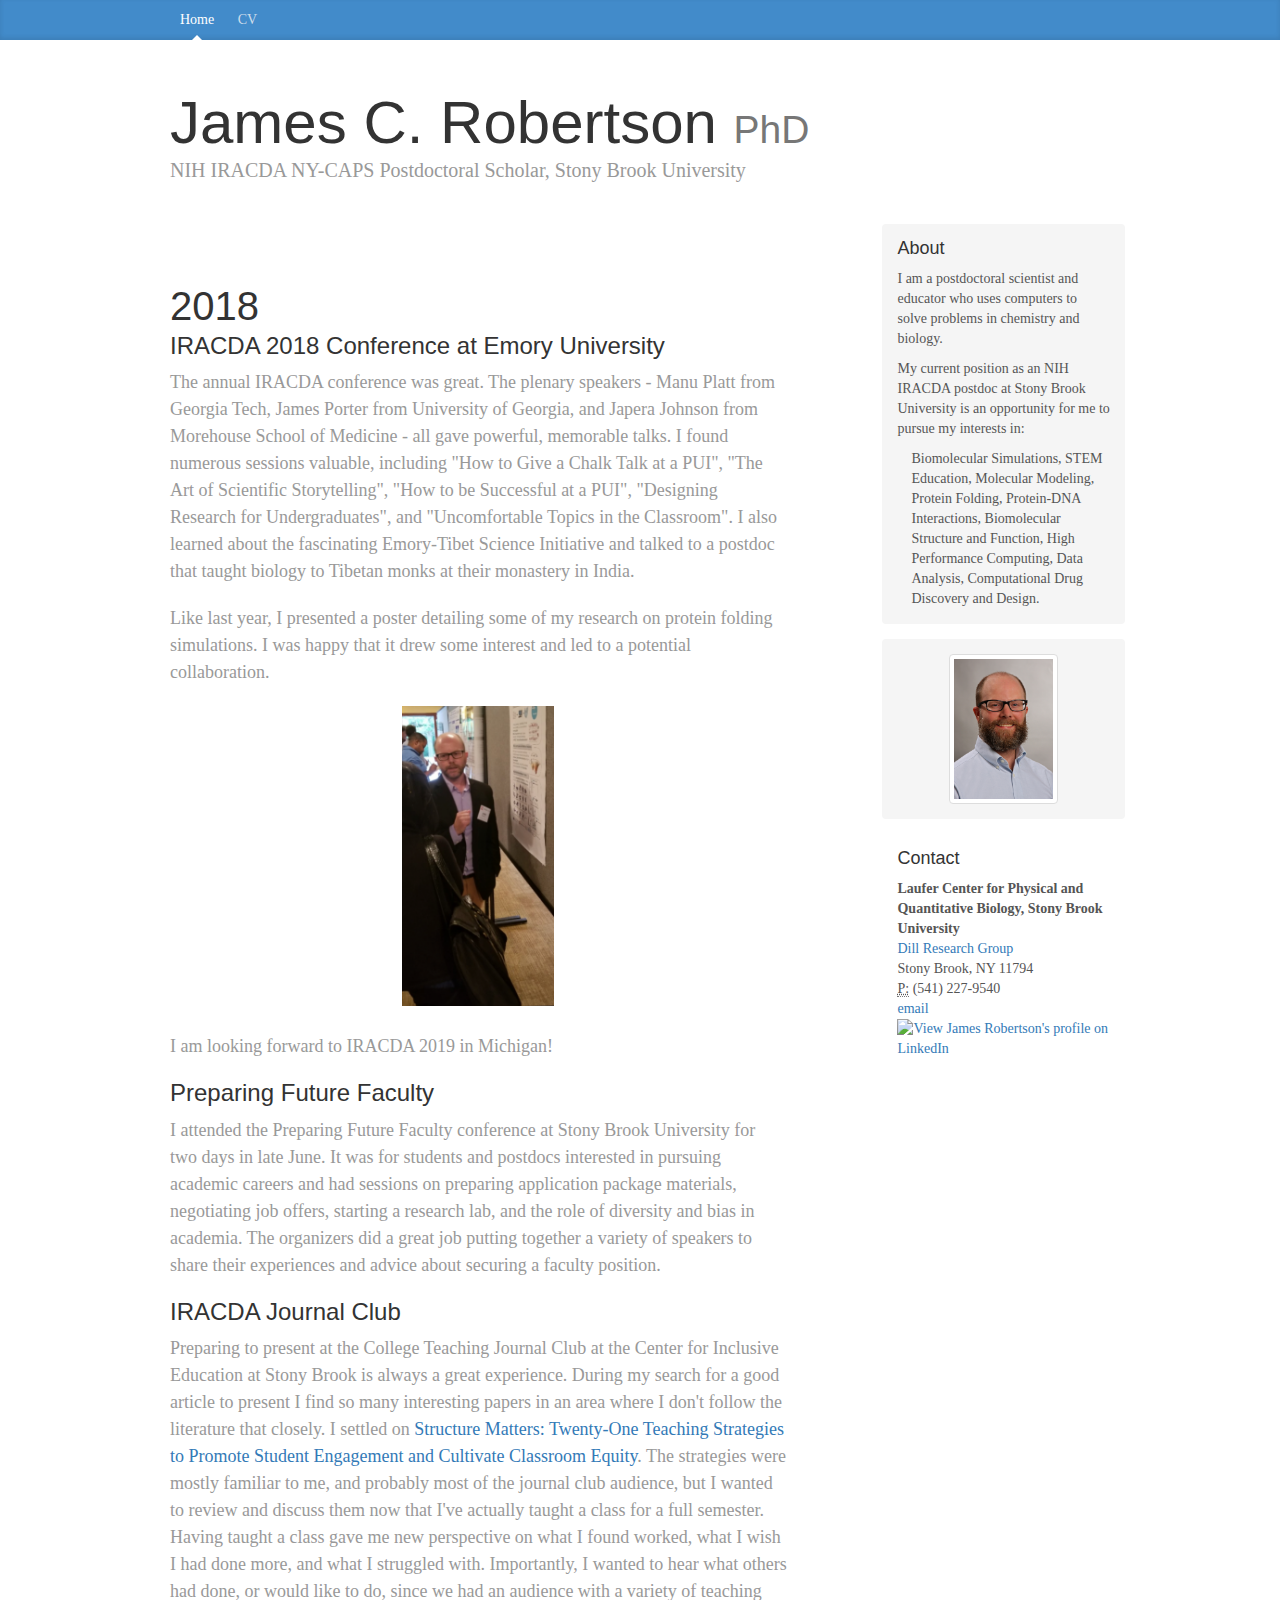
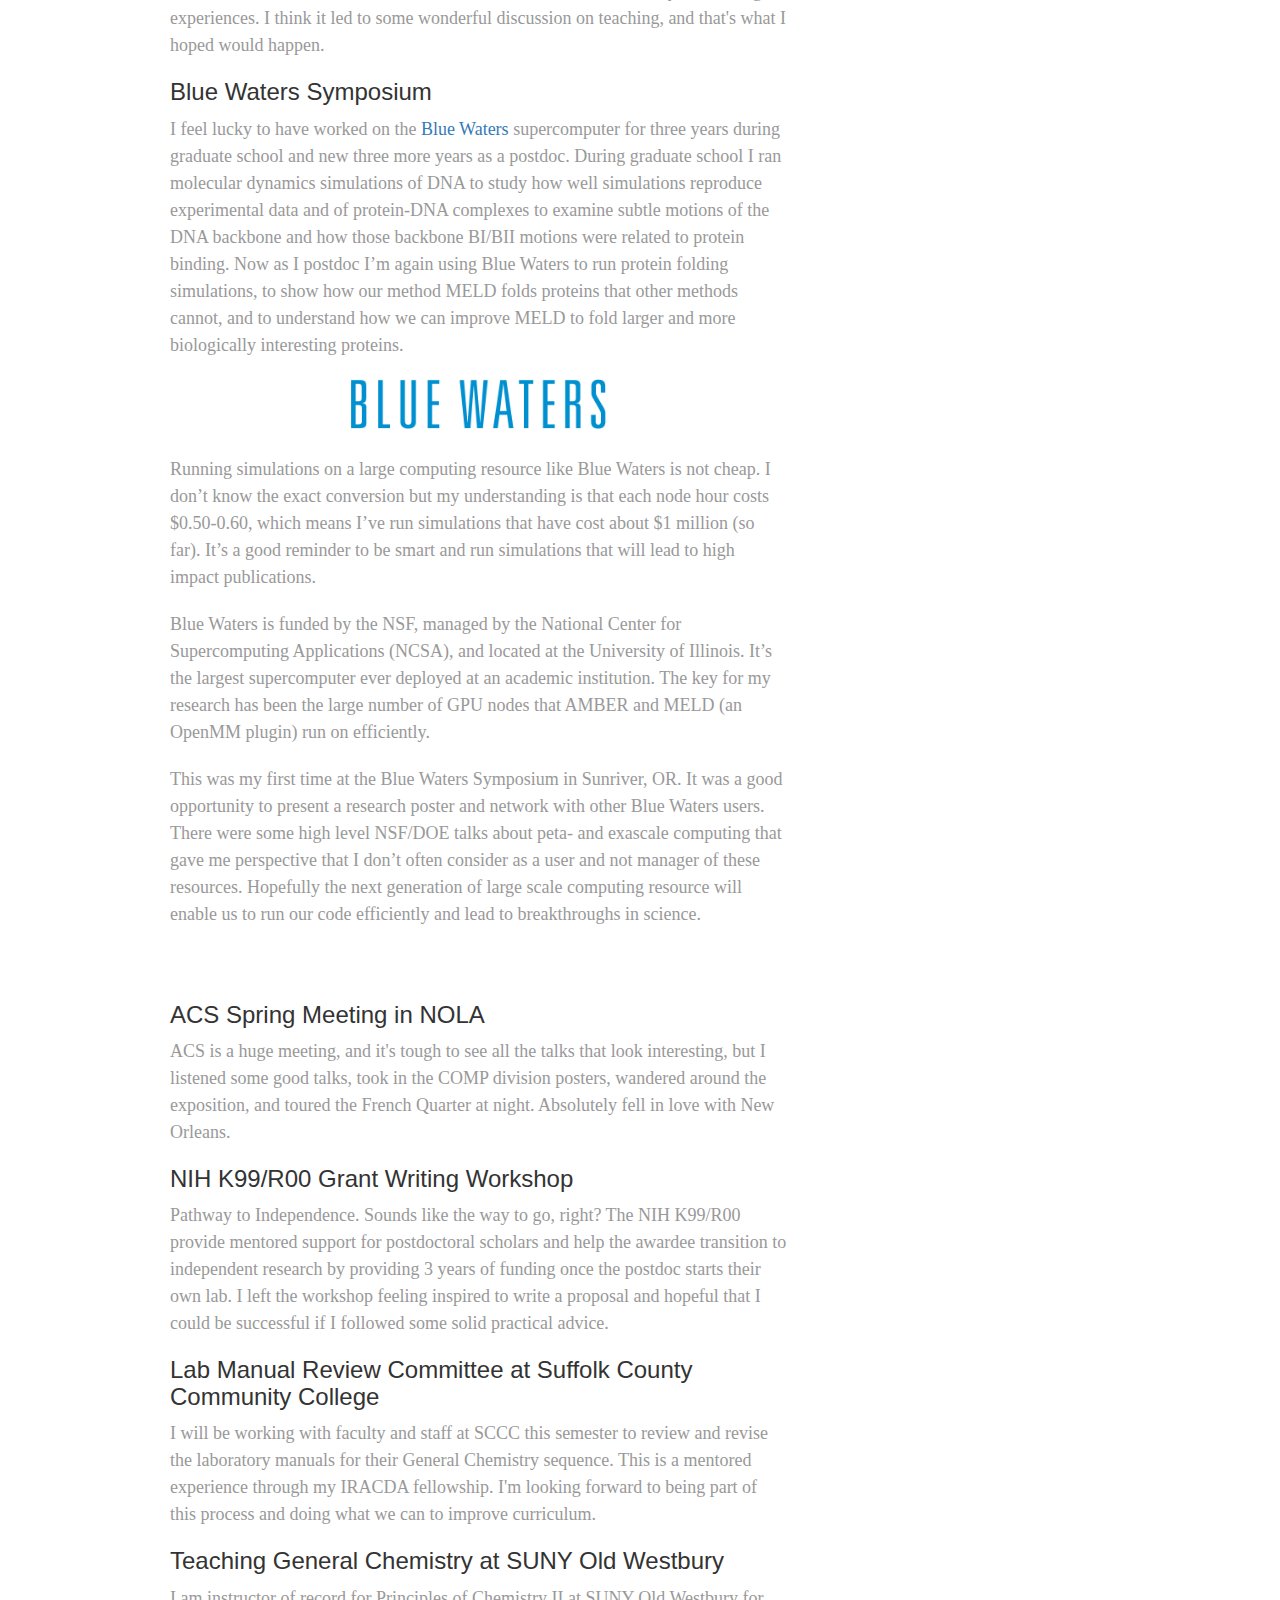
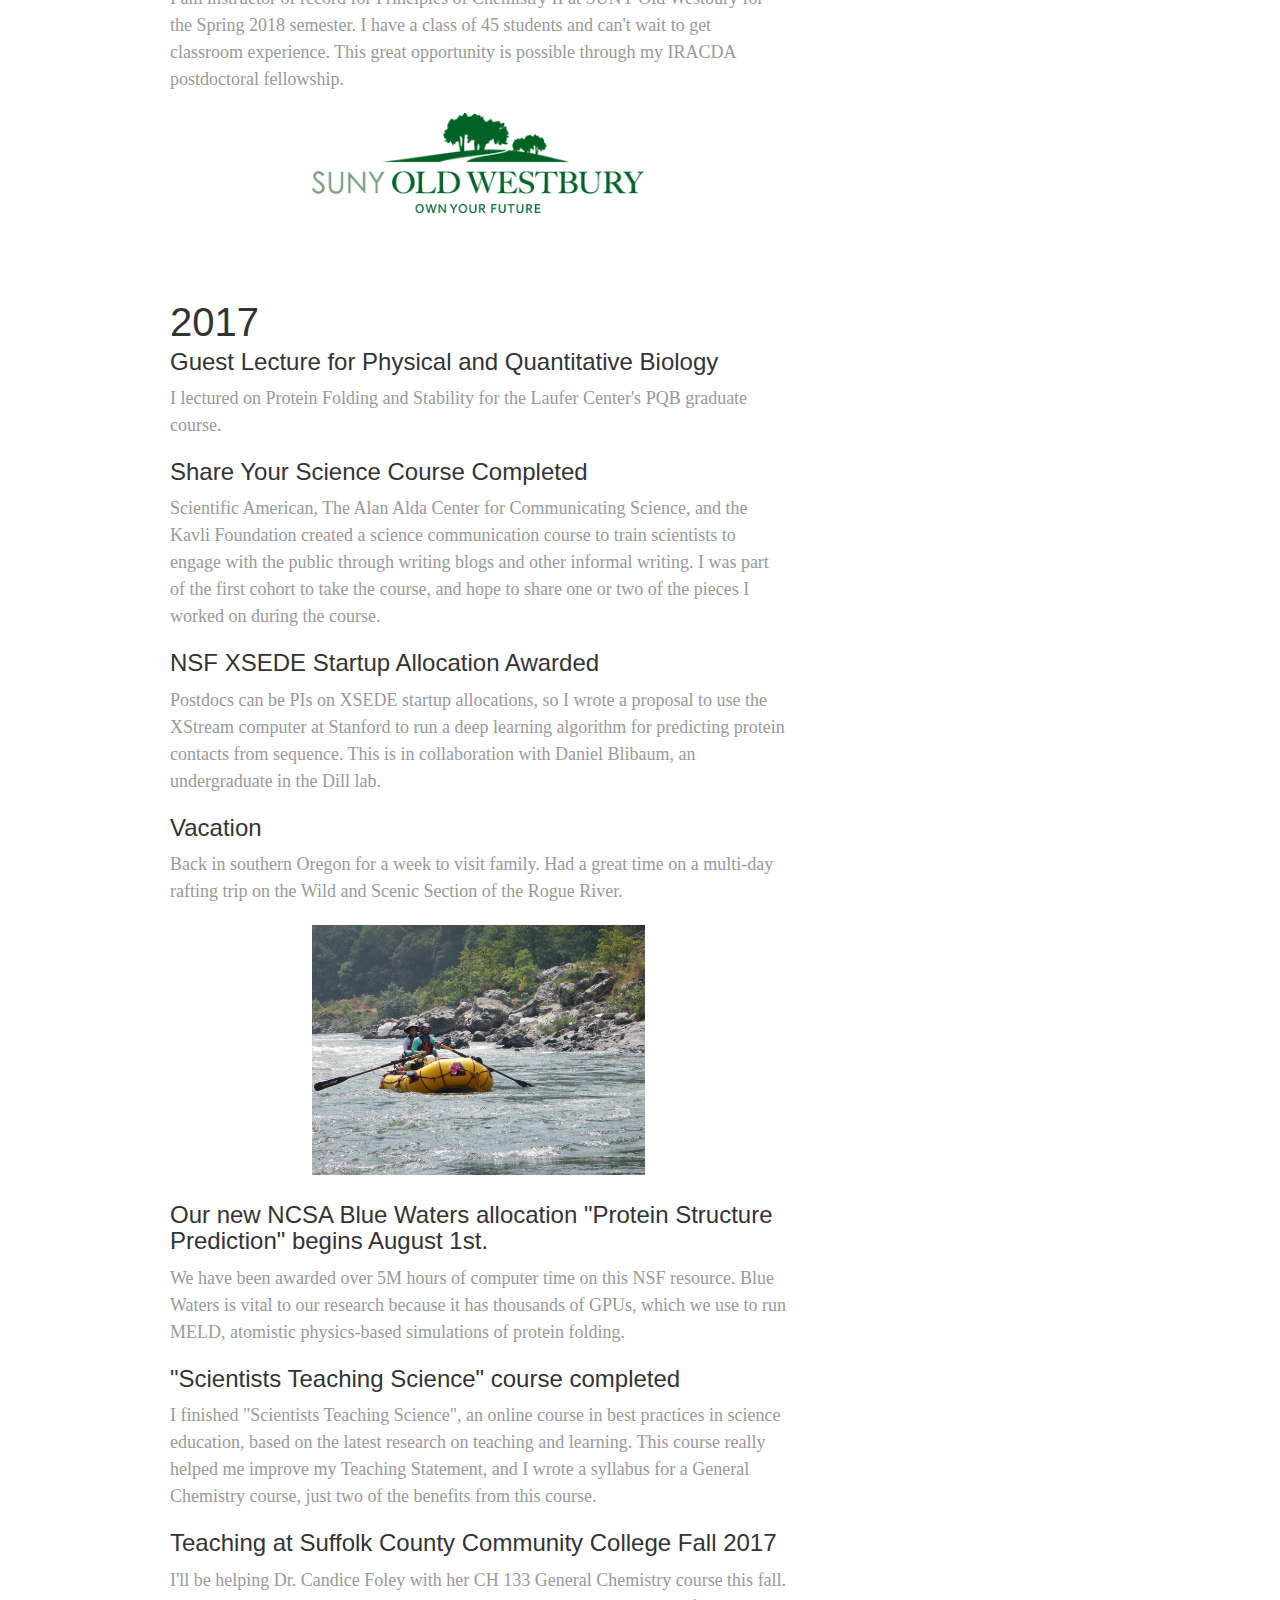
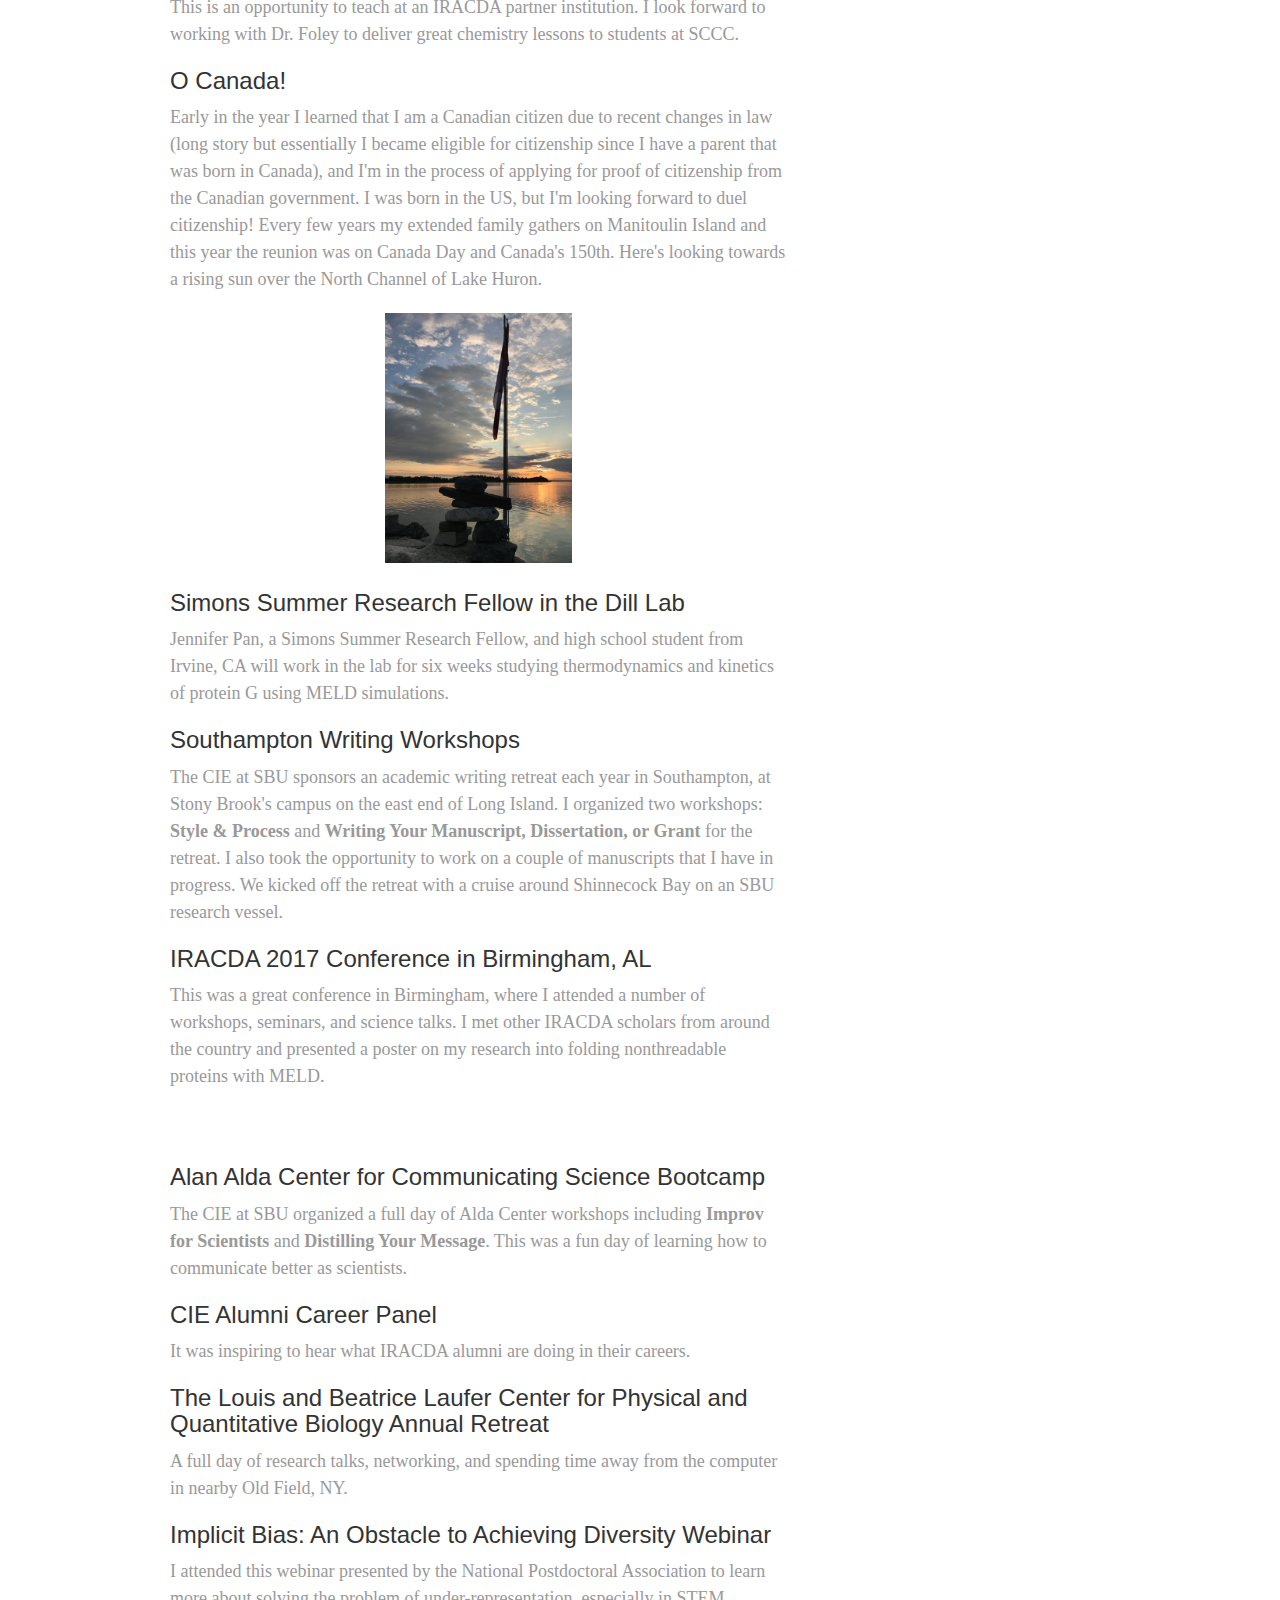
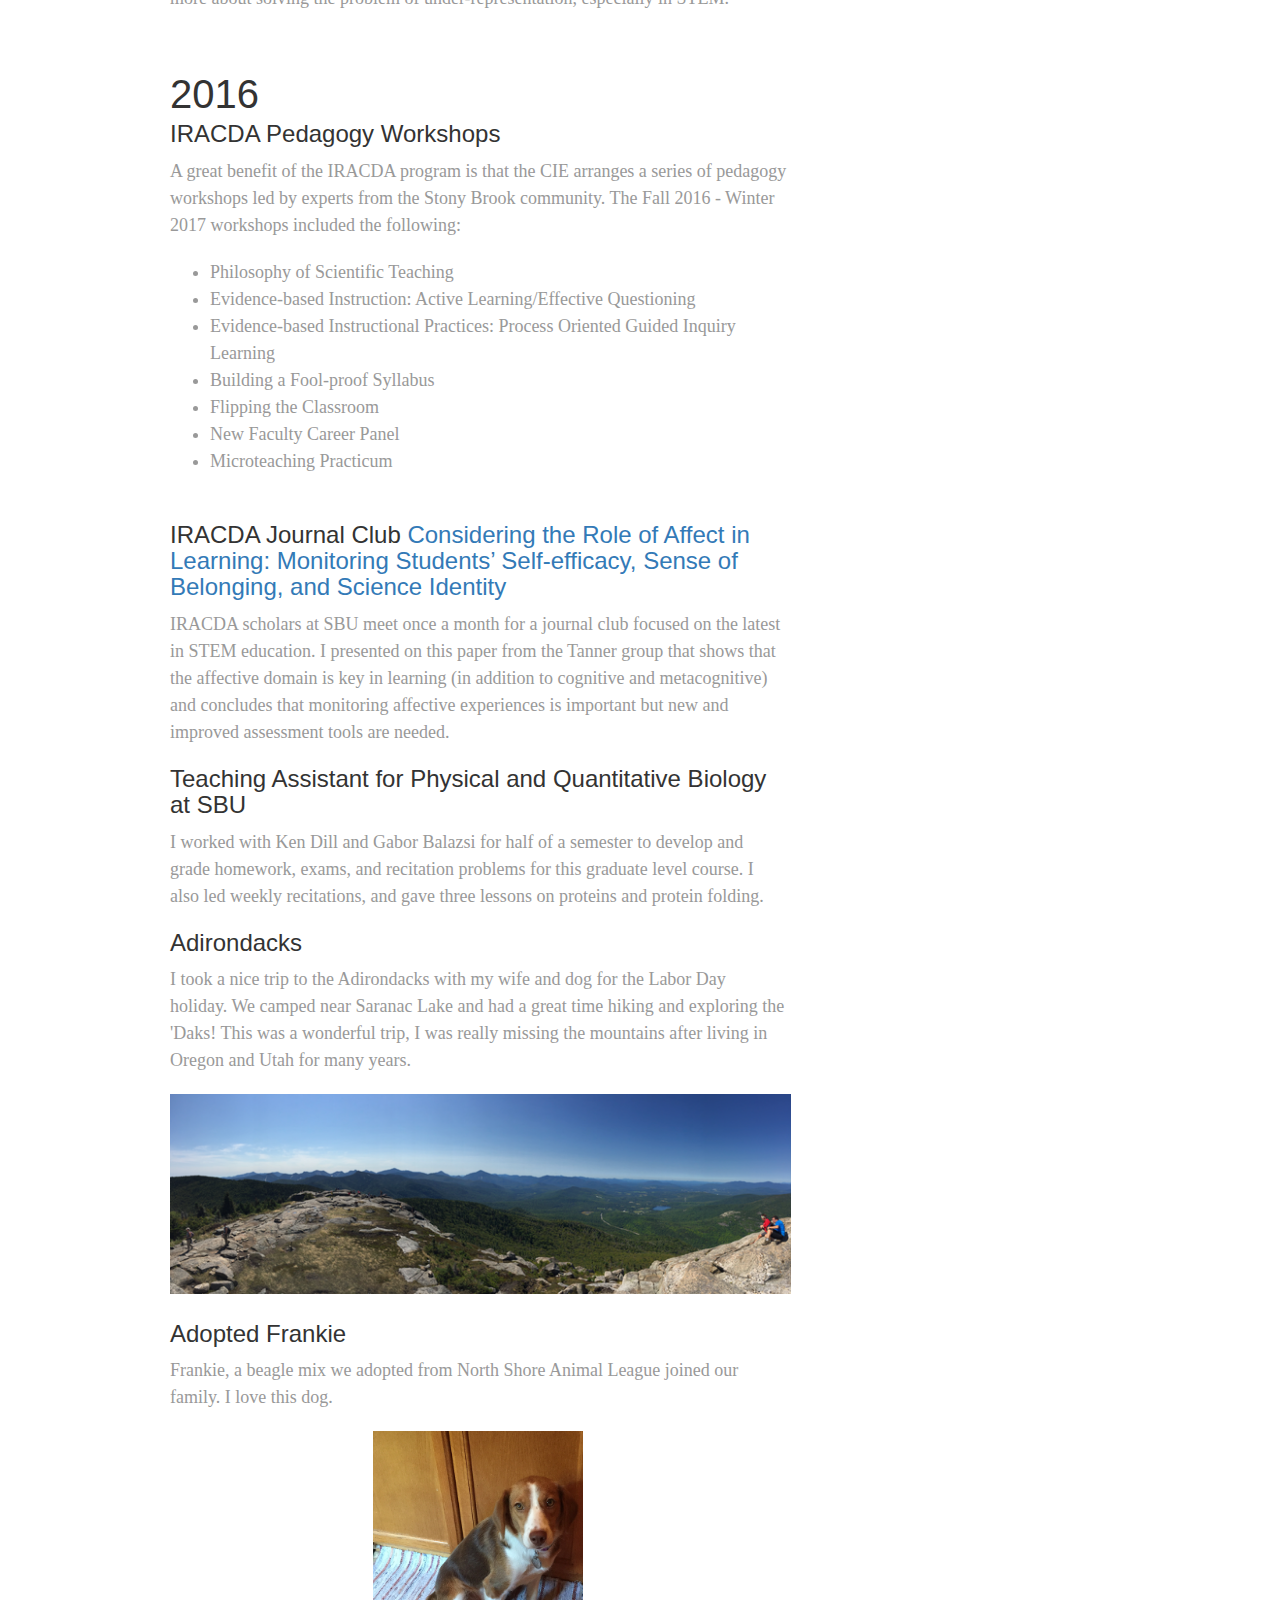
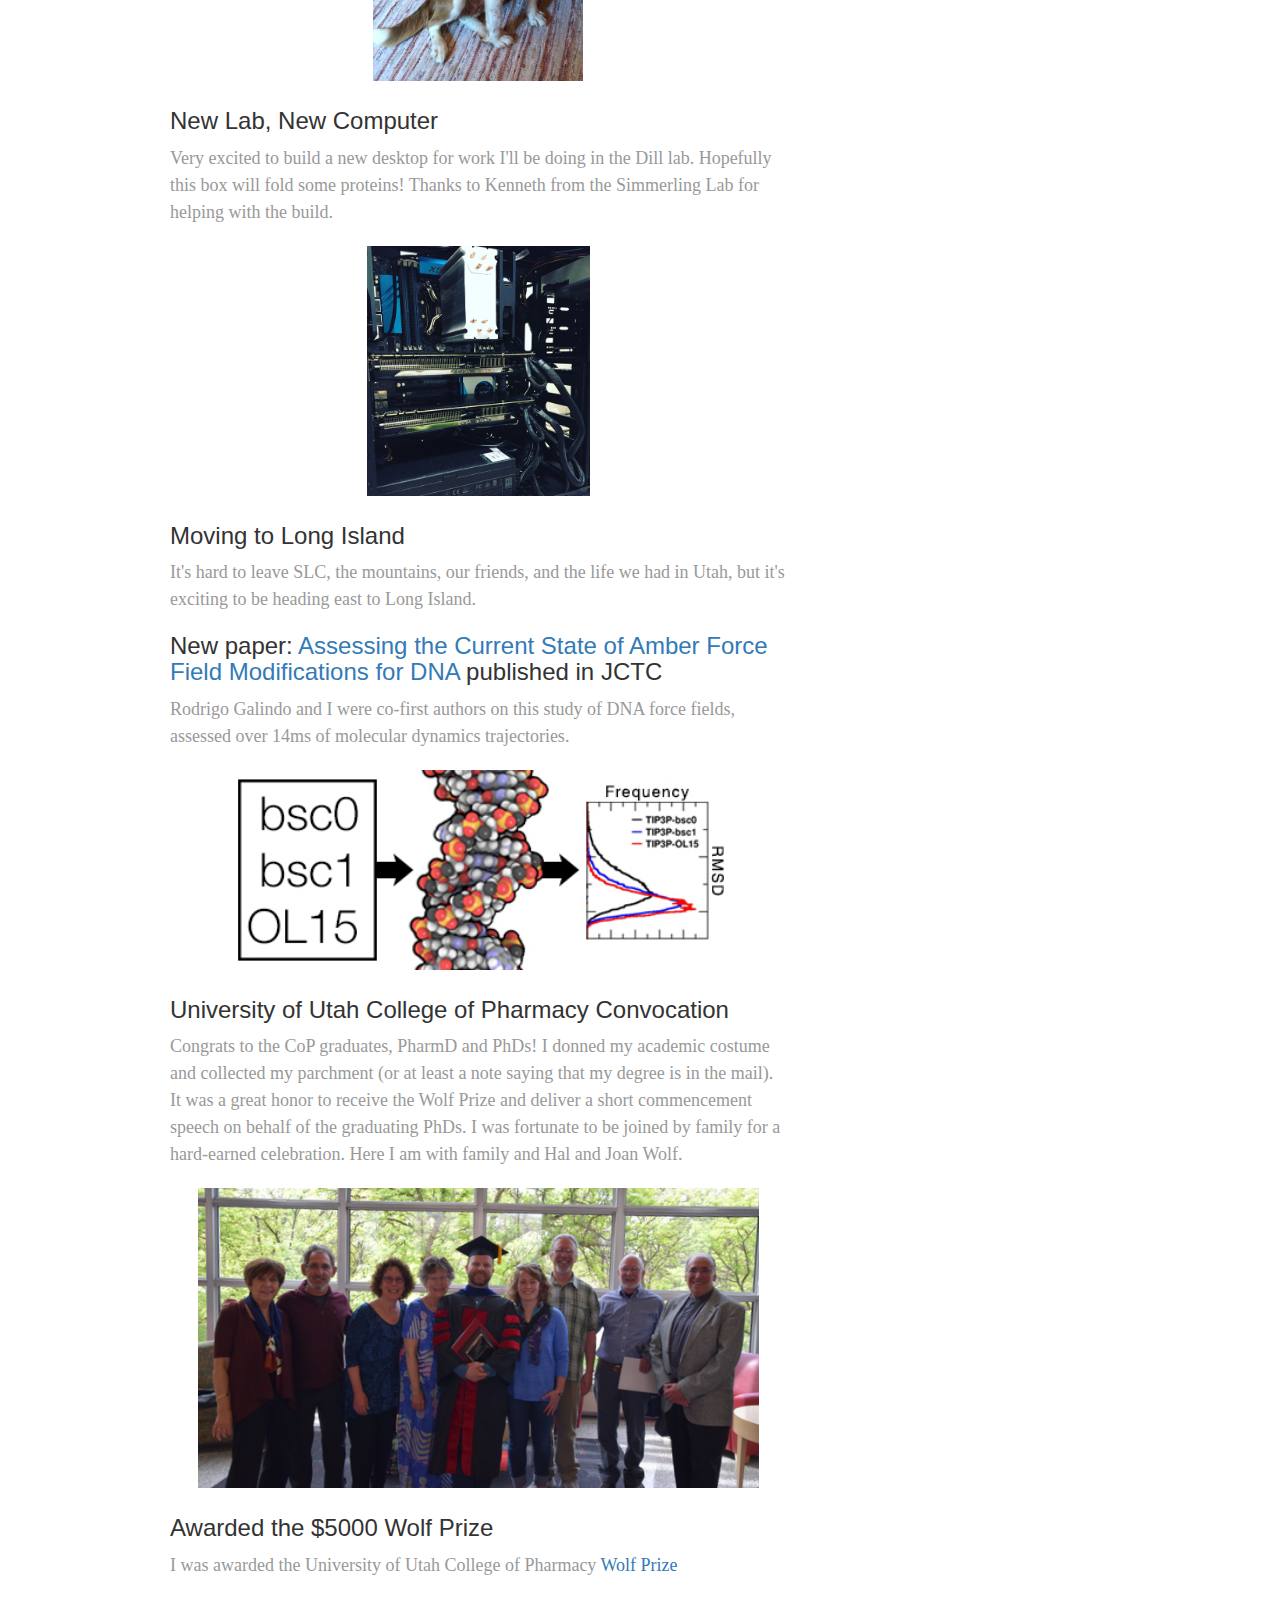
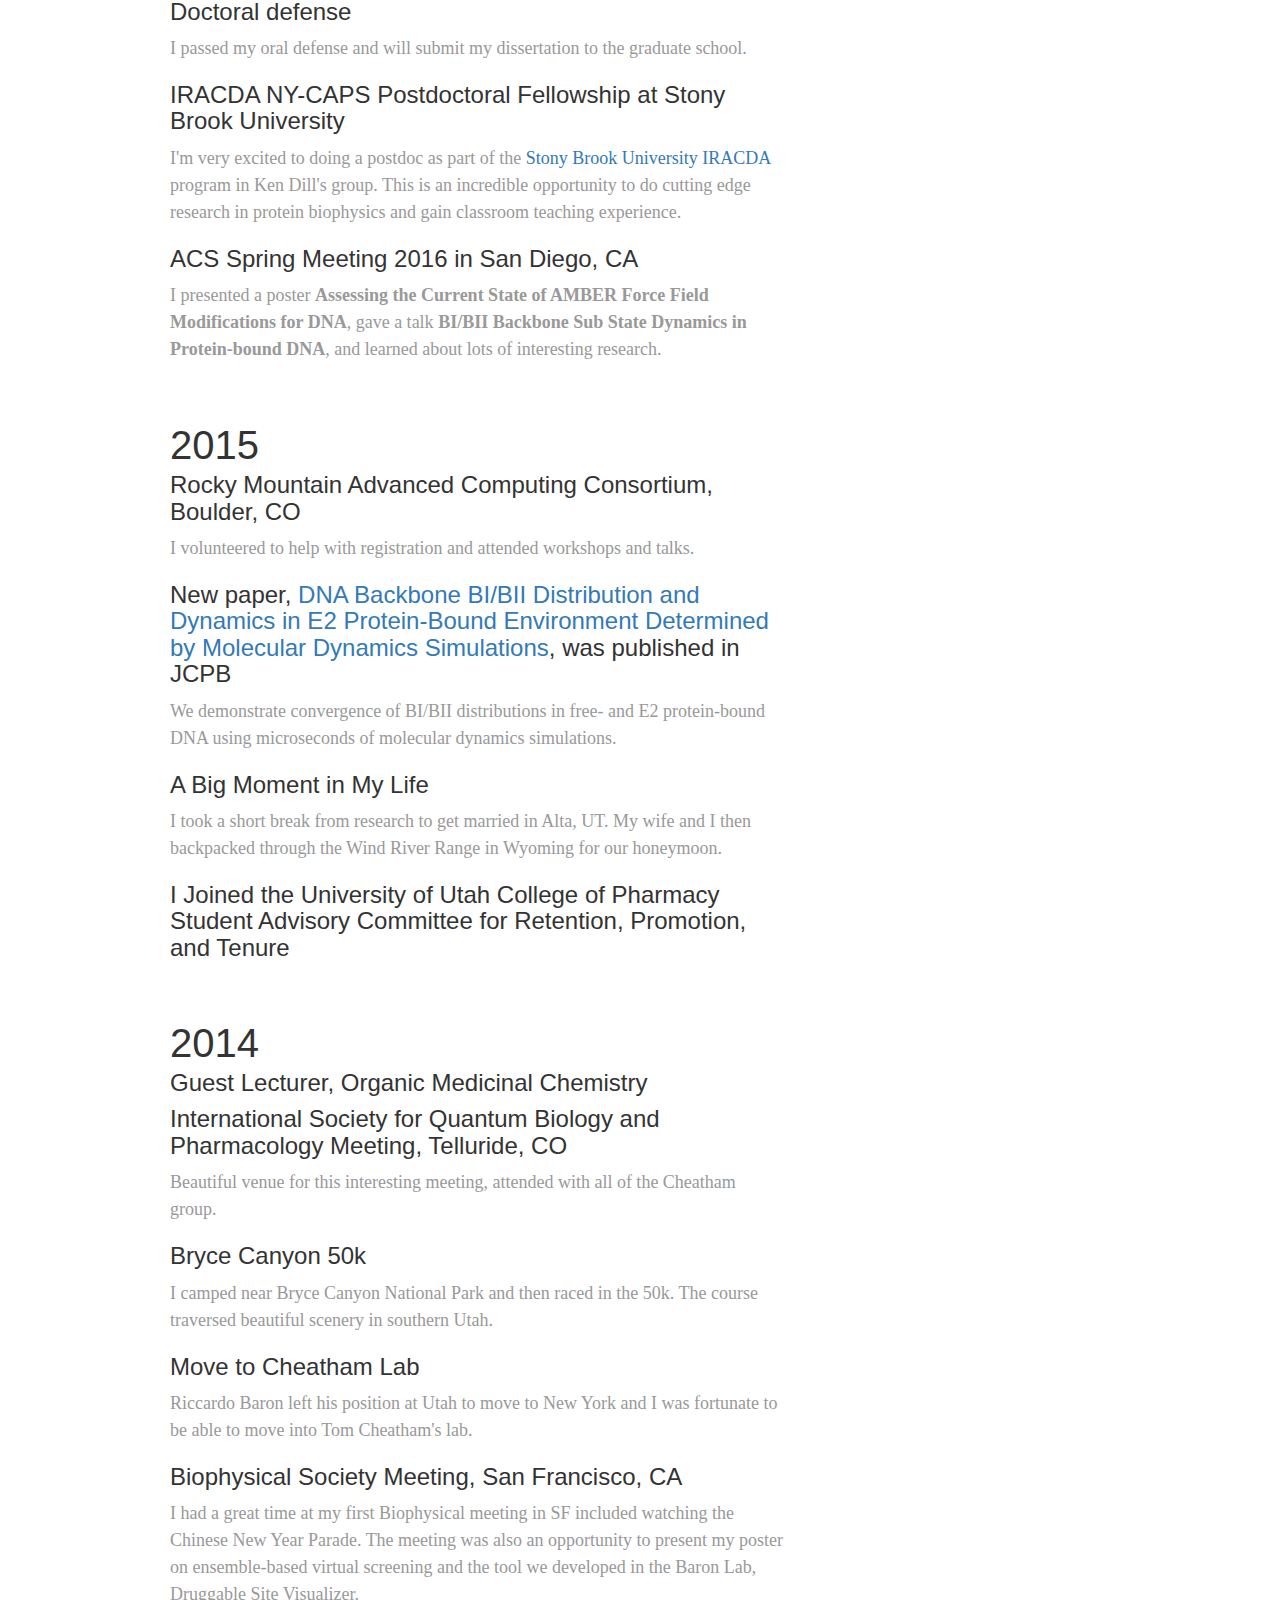
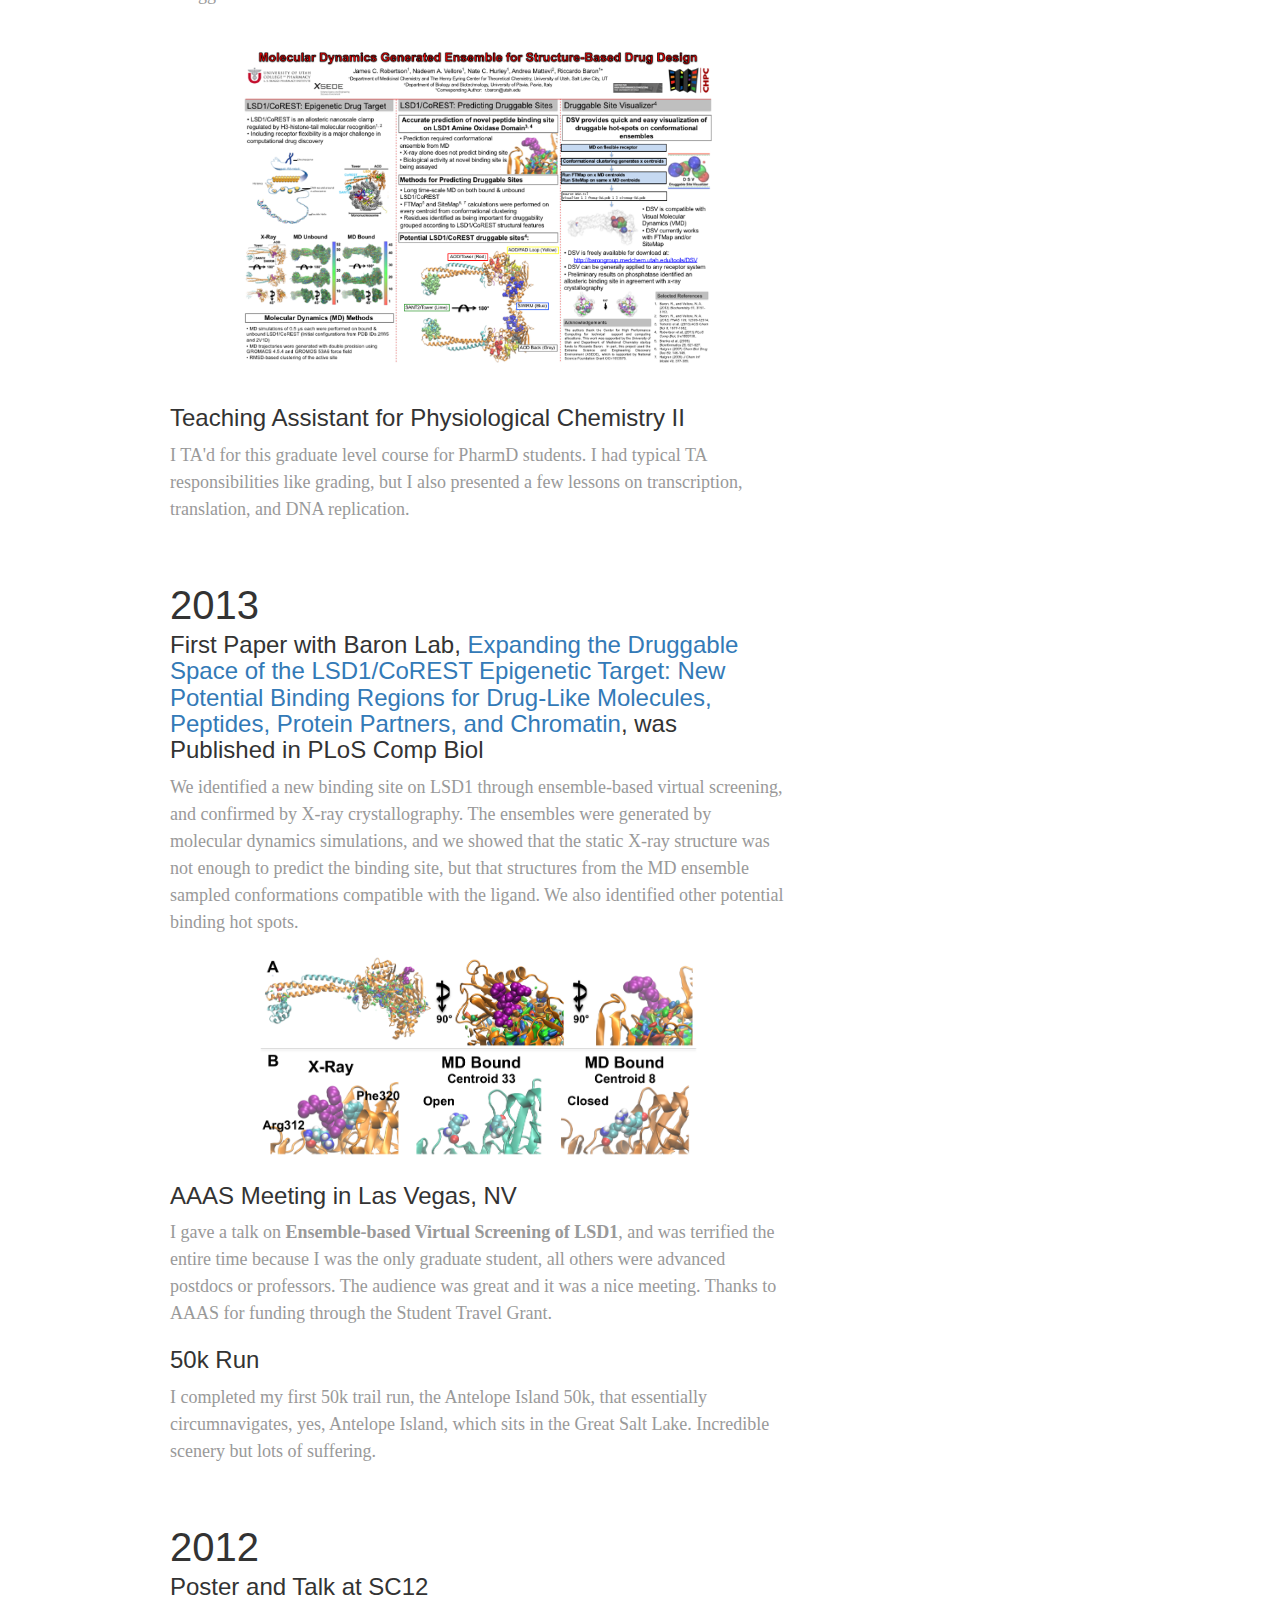
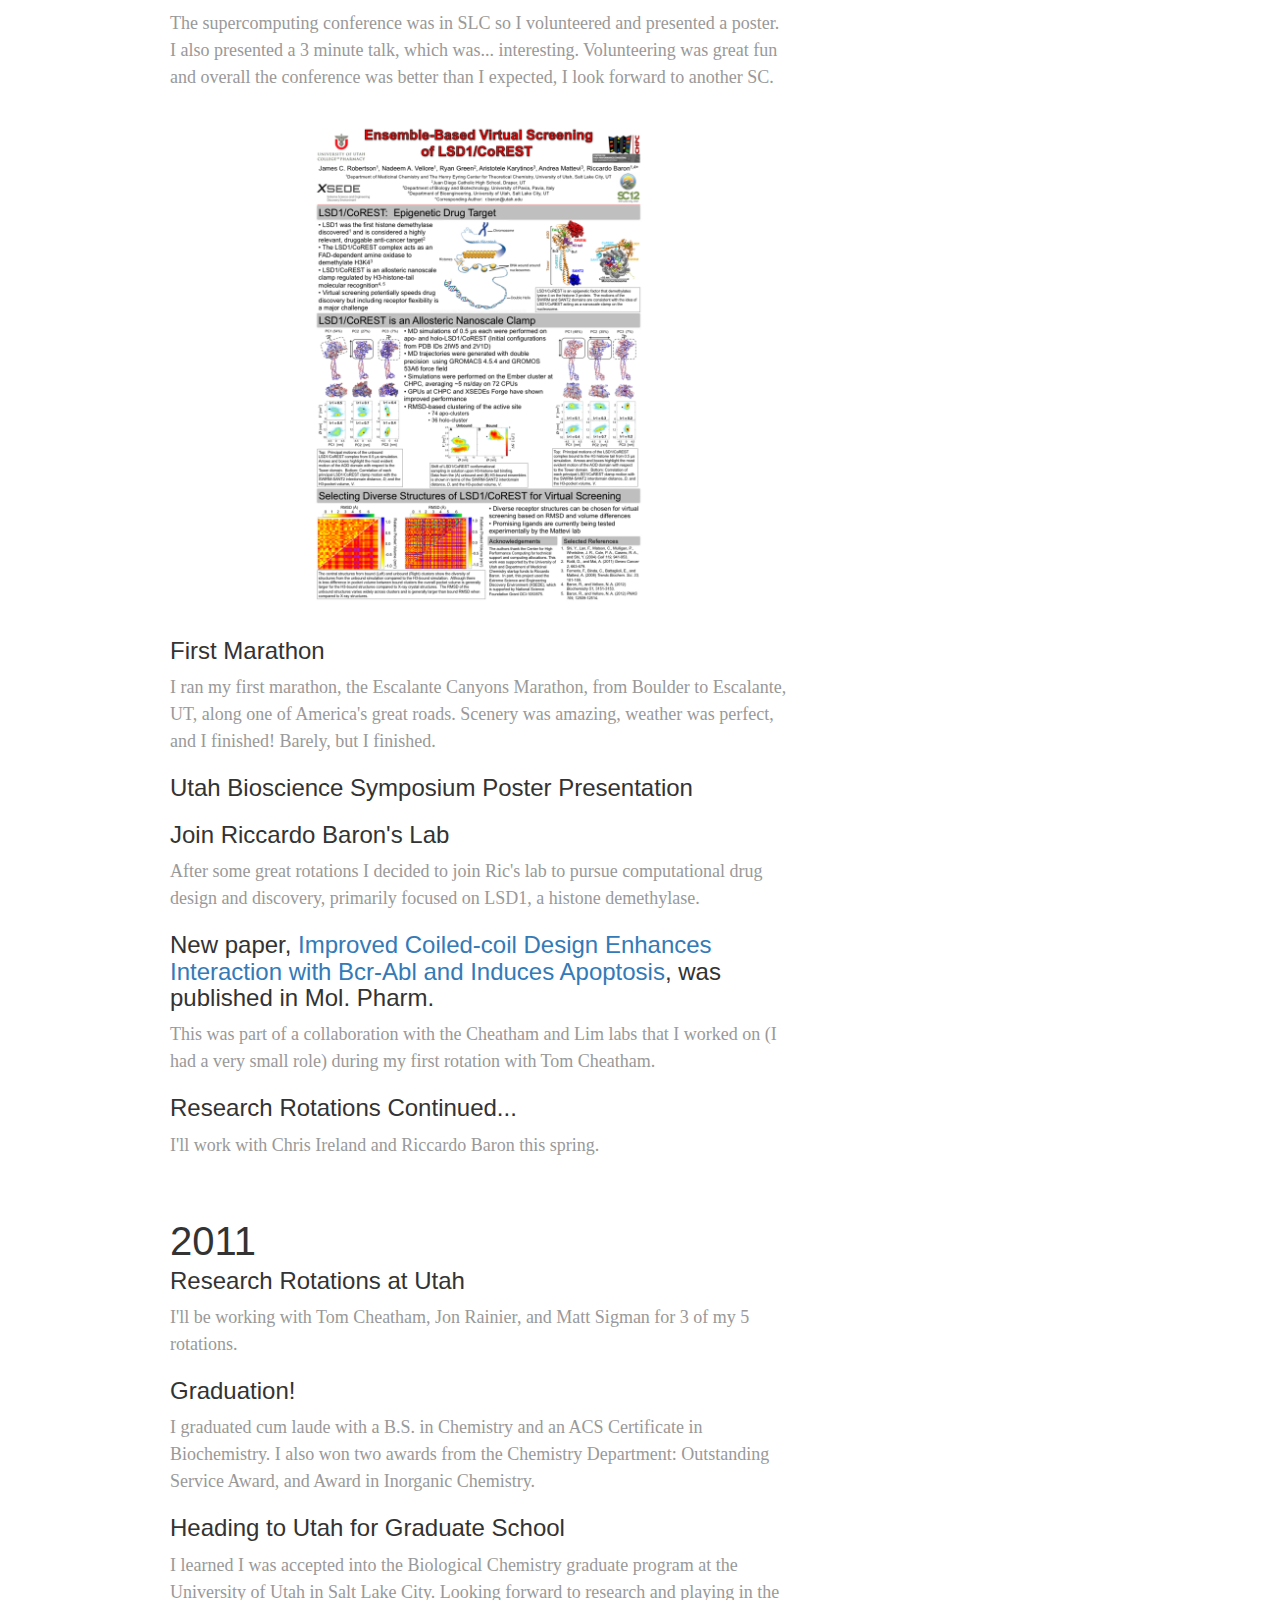
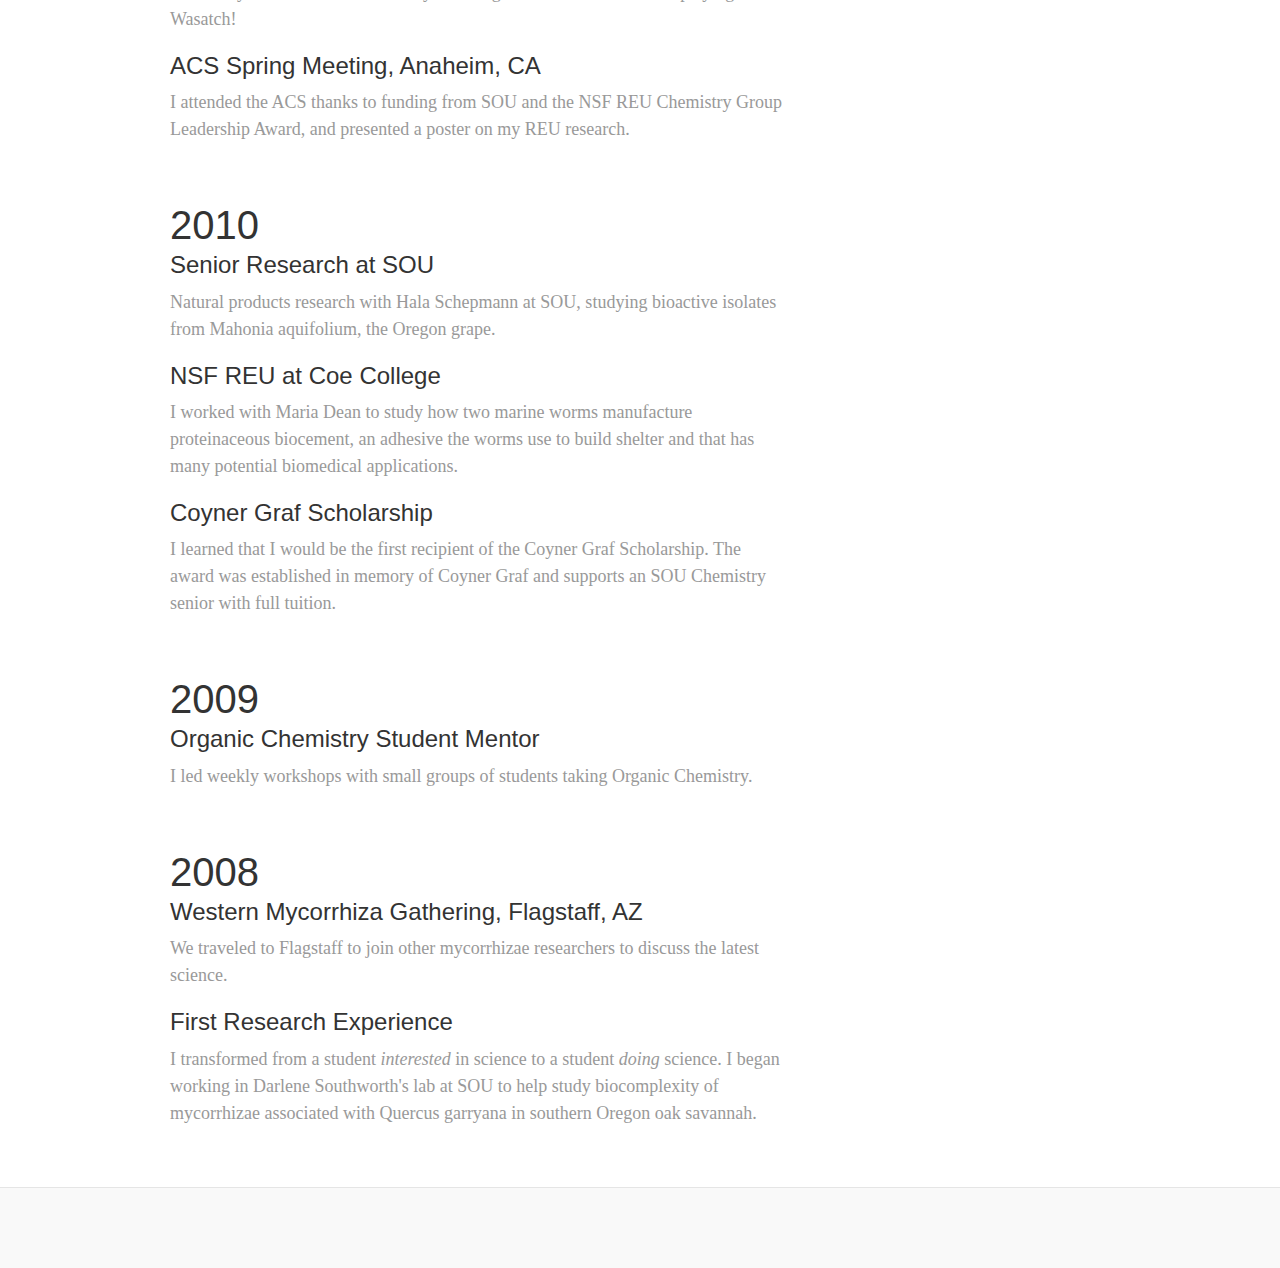
==== commit d94f99b3: "iracda 2018" ====
--- a/index.html
+++ b/index.html
@@ -73,6 +73,27 @@
 <!-- new blog posts, most recent on top -->
           <div class="blog-post">
             <h2 class="blog-post-title">2018</h2>
+            <h3>IRACDA 2018 Conference at Emory University</h3>
+            <p class="blog-post-meta">The annual IRACDA conference was great.  
+            The plenary speakers - Manu Platt from Georgia Tech, James Porter 
+            from University of Georgia, and Japera Johnson from Morehouse 
+            School of Medicine - all gave powerful, memorable talks. I found 
+            numerous sessions valuable, including "How to Give a Chalk Talk at 
+            a PUI", "The Art of Scientific Storytelling", "How to be Successful 
+            at a PUI", "Designing Research for Undergraduates", and 
+            "Uncomfortable Topics in the Classroom". I also learned about the 
+            fascinating Emory-Tibet Science Initiative and talked to a postdoc 
+            that taught biology to Tibetan monks at their monastery in India.  
+            </p>
+            <p class="blog-post-meta">Like last year, I presented a poster 
+            detailing some of my research on protein folding simulations. I was 
+            happy that it drew some interest and led to a potential 
+            collaboration.</p>
+                <center>
+                    <img src="img/poster2018.png" alt=""style="height:300px">
+                </center><br>
+            <p class="blog-post-meta">I am looking forward to IRACDA 2019 in 
+            Michigan!</p>
             <h3>Preparing Future Faculty</h3>
             <p class="blog-post-meta">I attended the Preparing Future Faculty 
             conference at Stony Brook University for two days in late June. It 
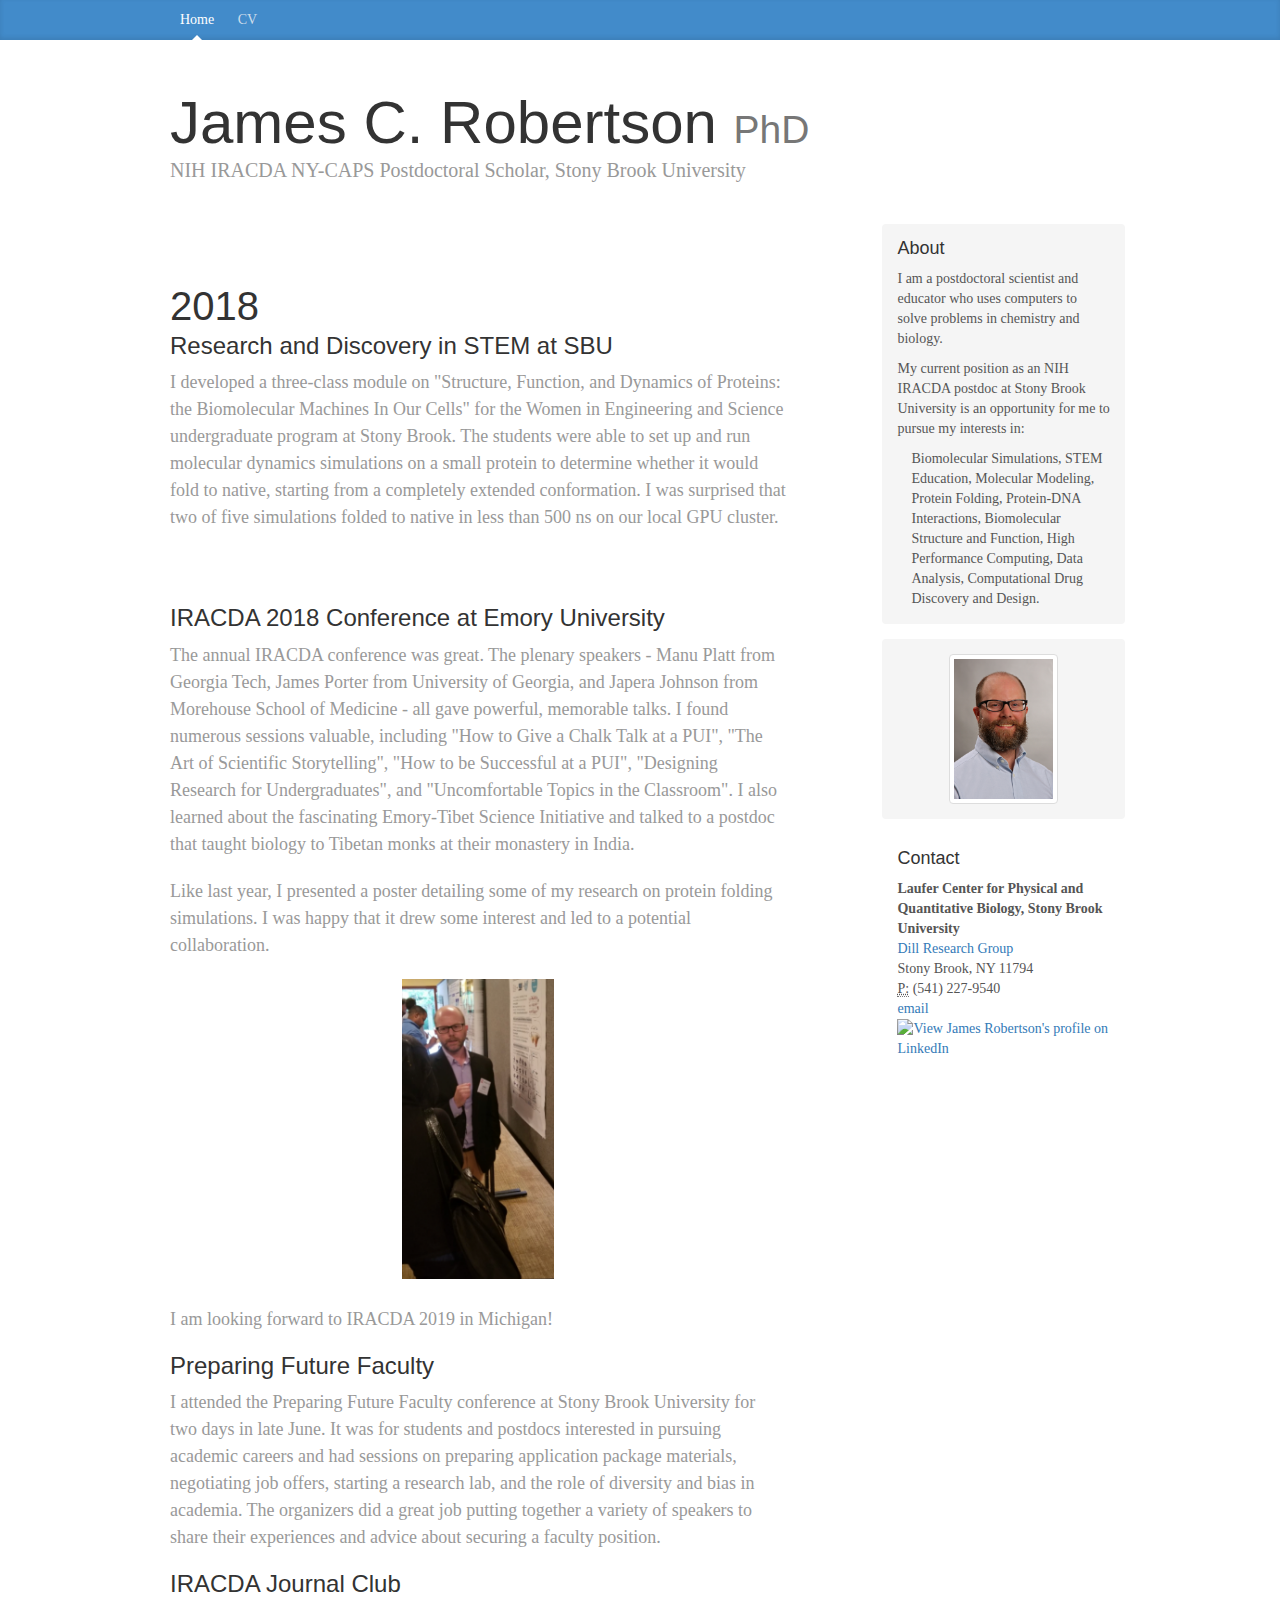
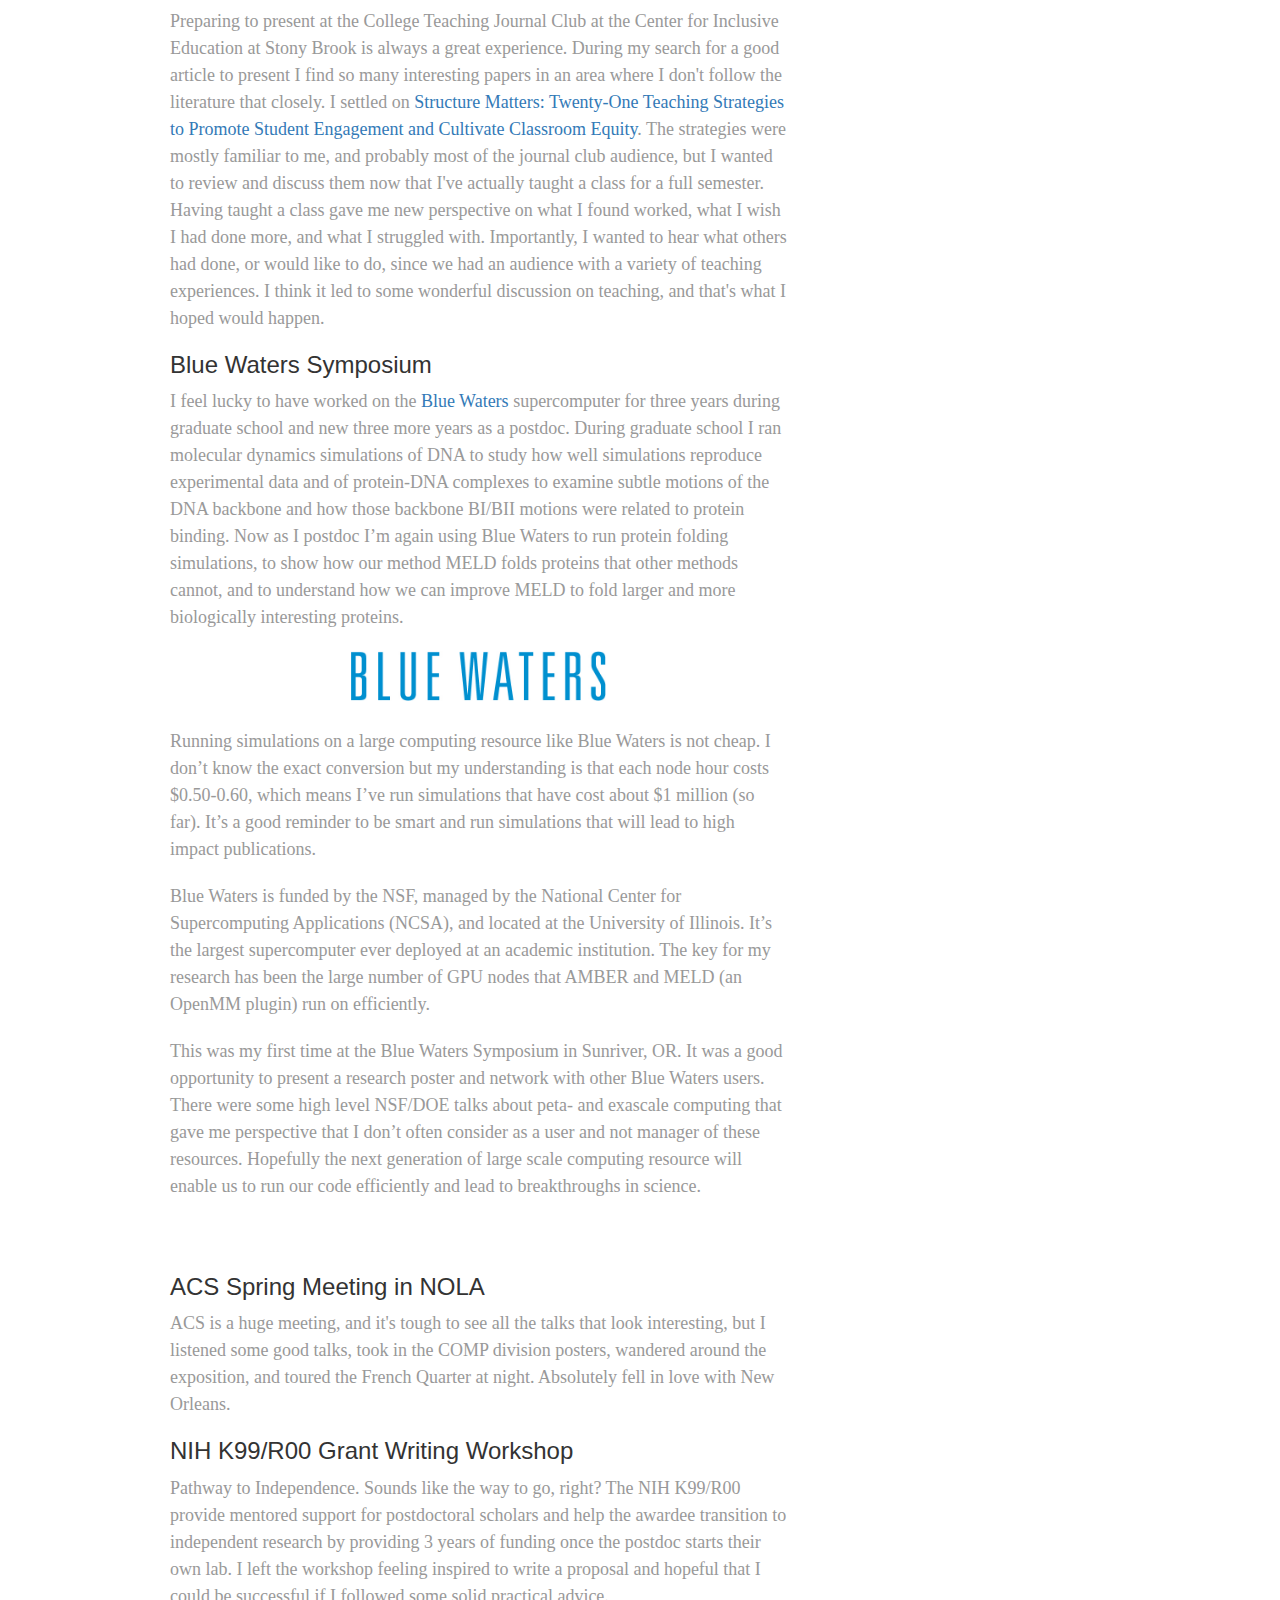
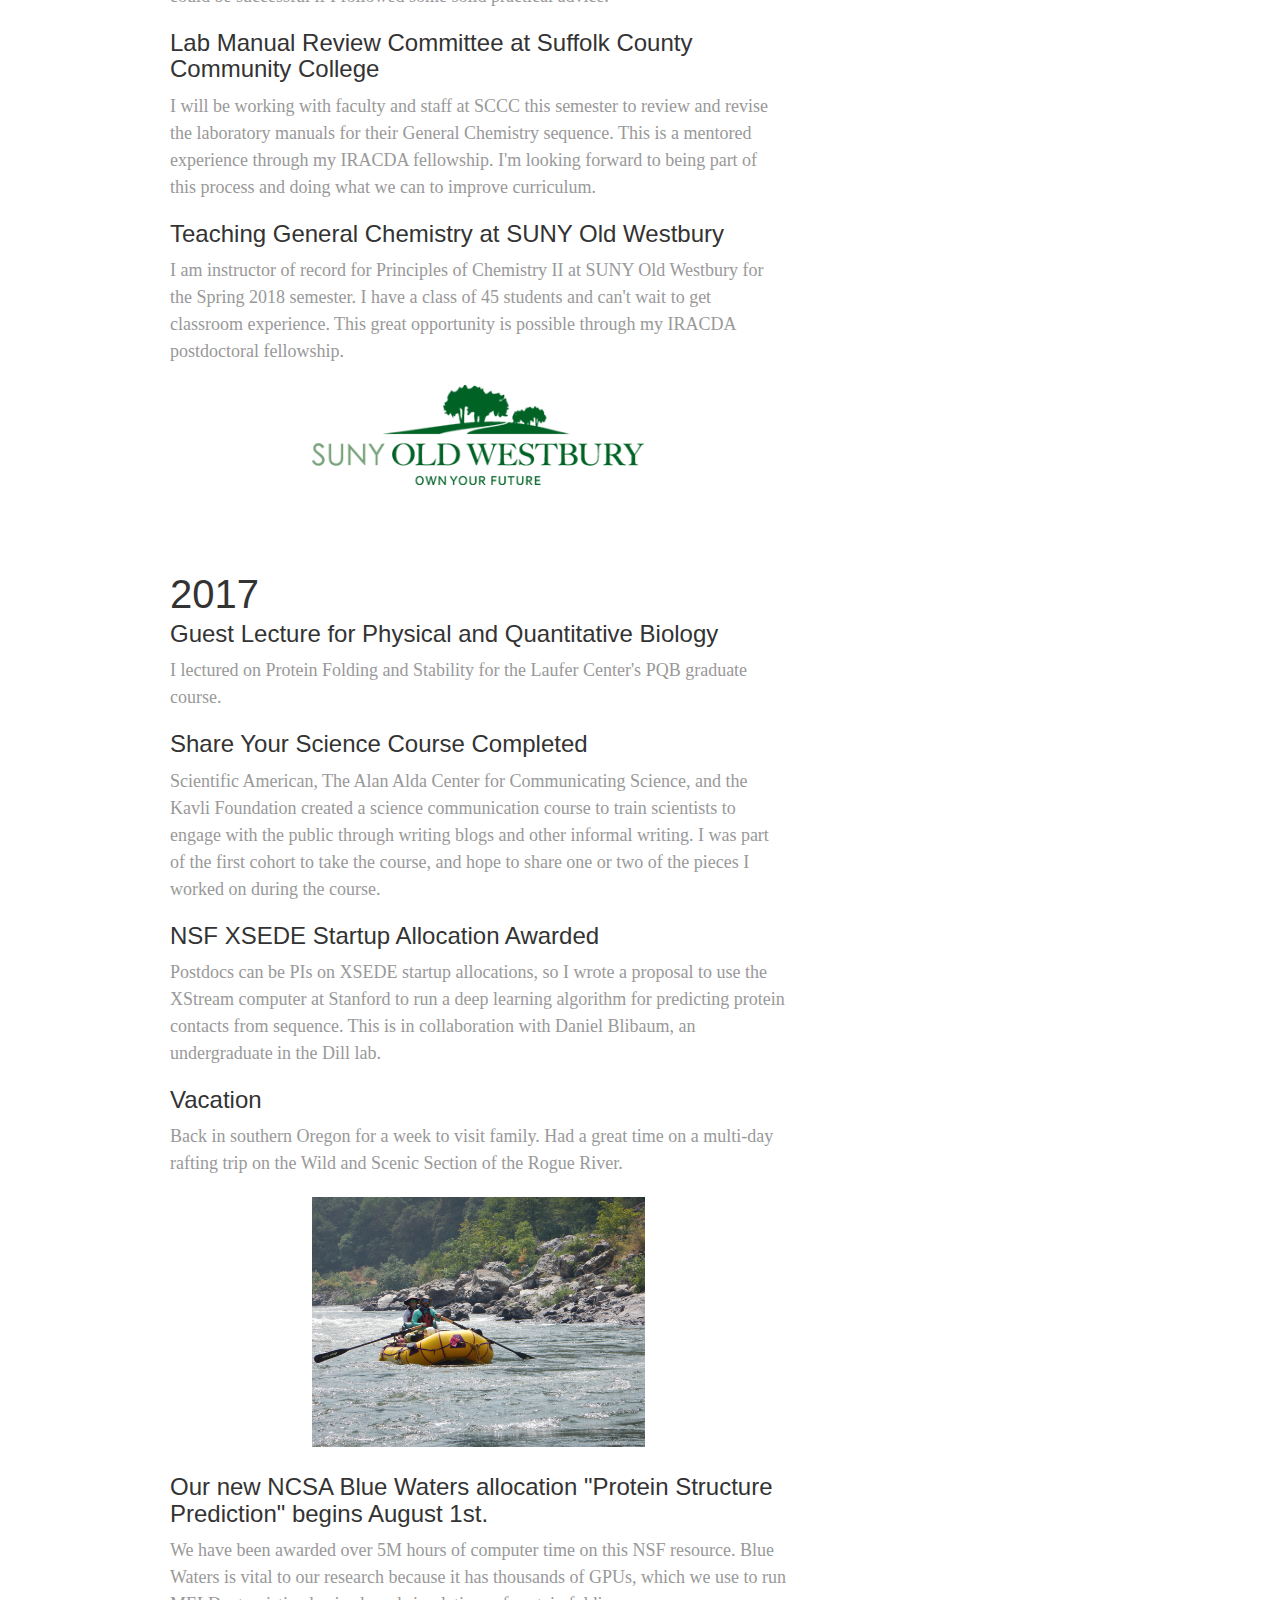
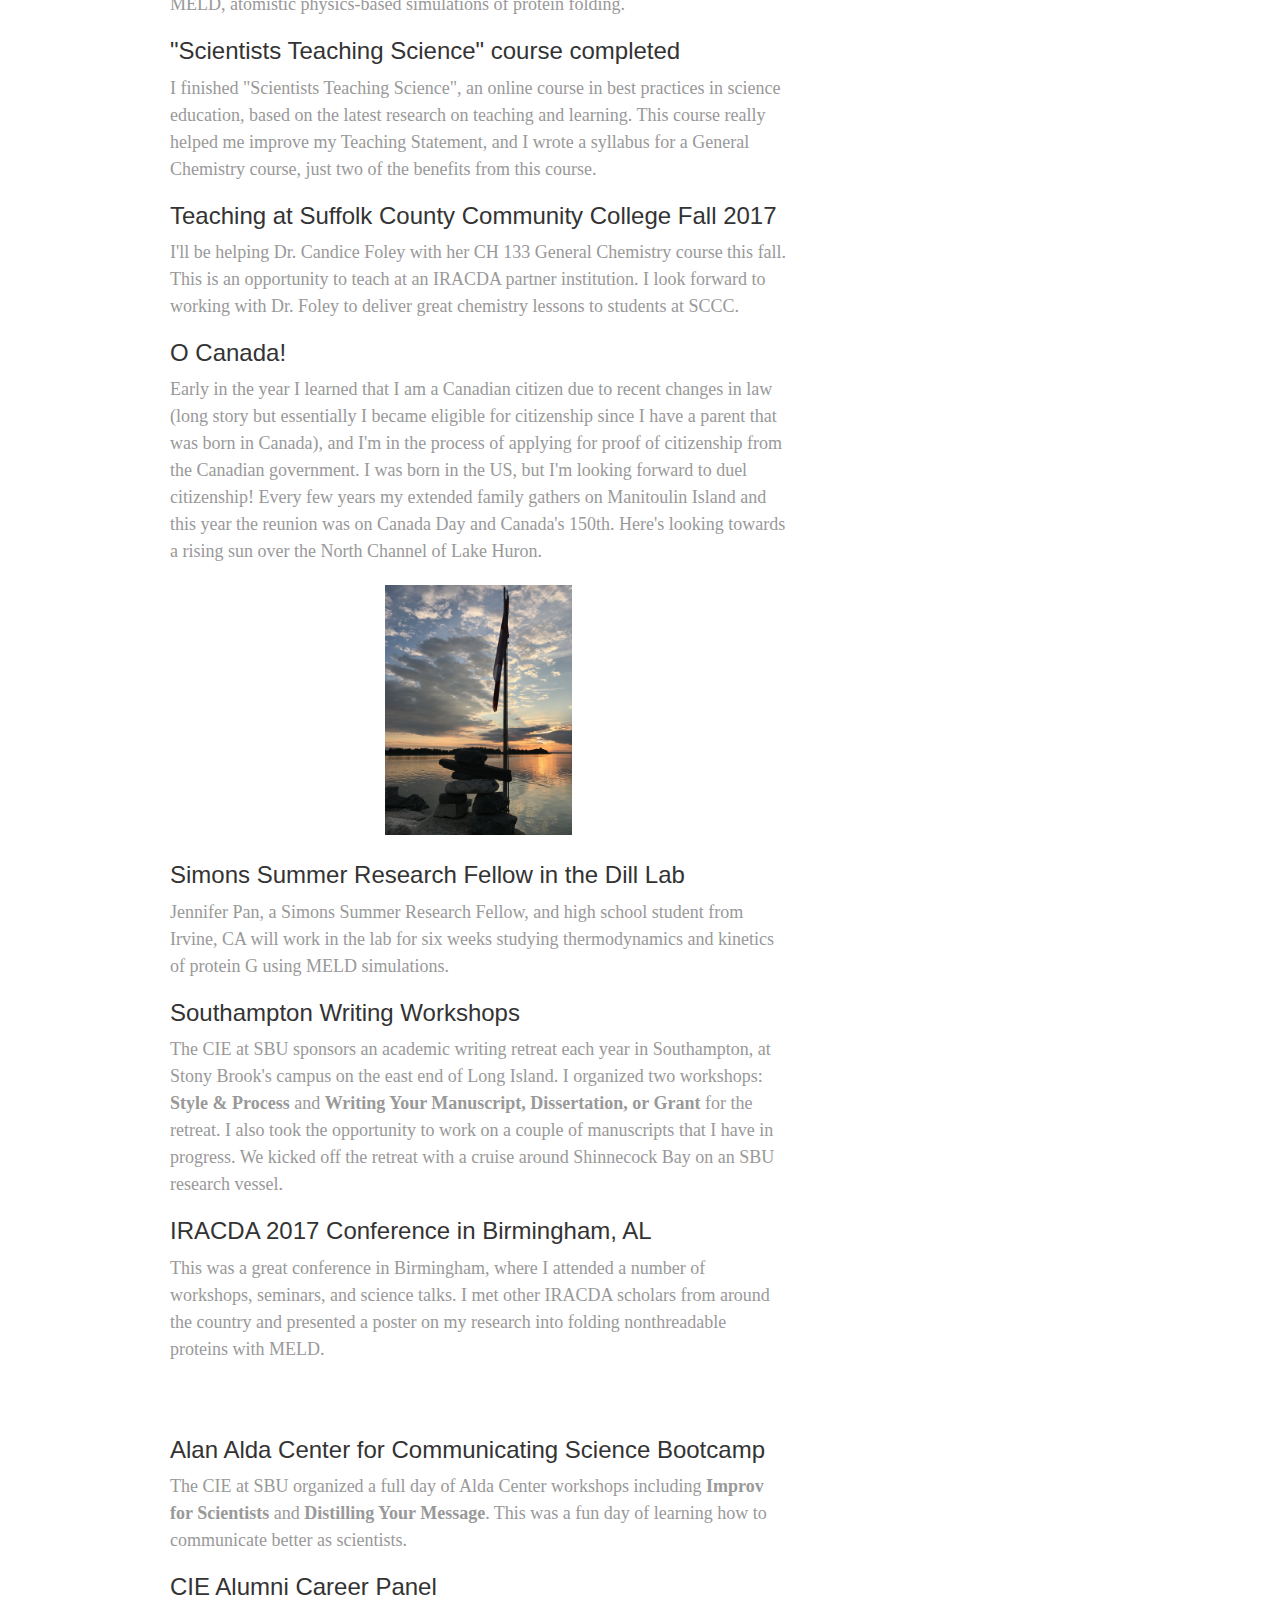
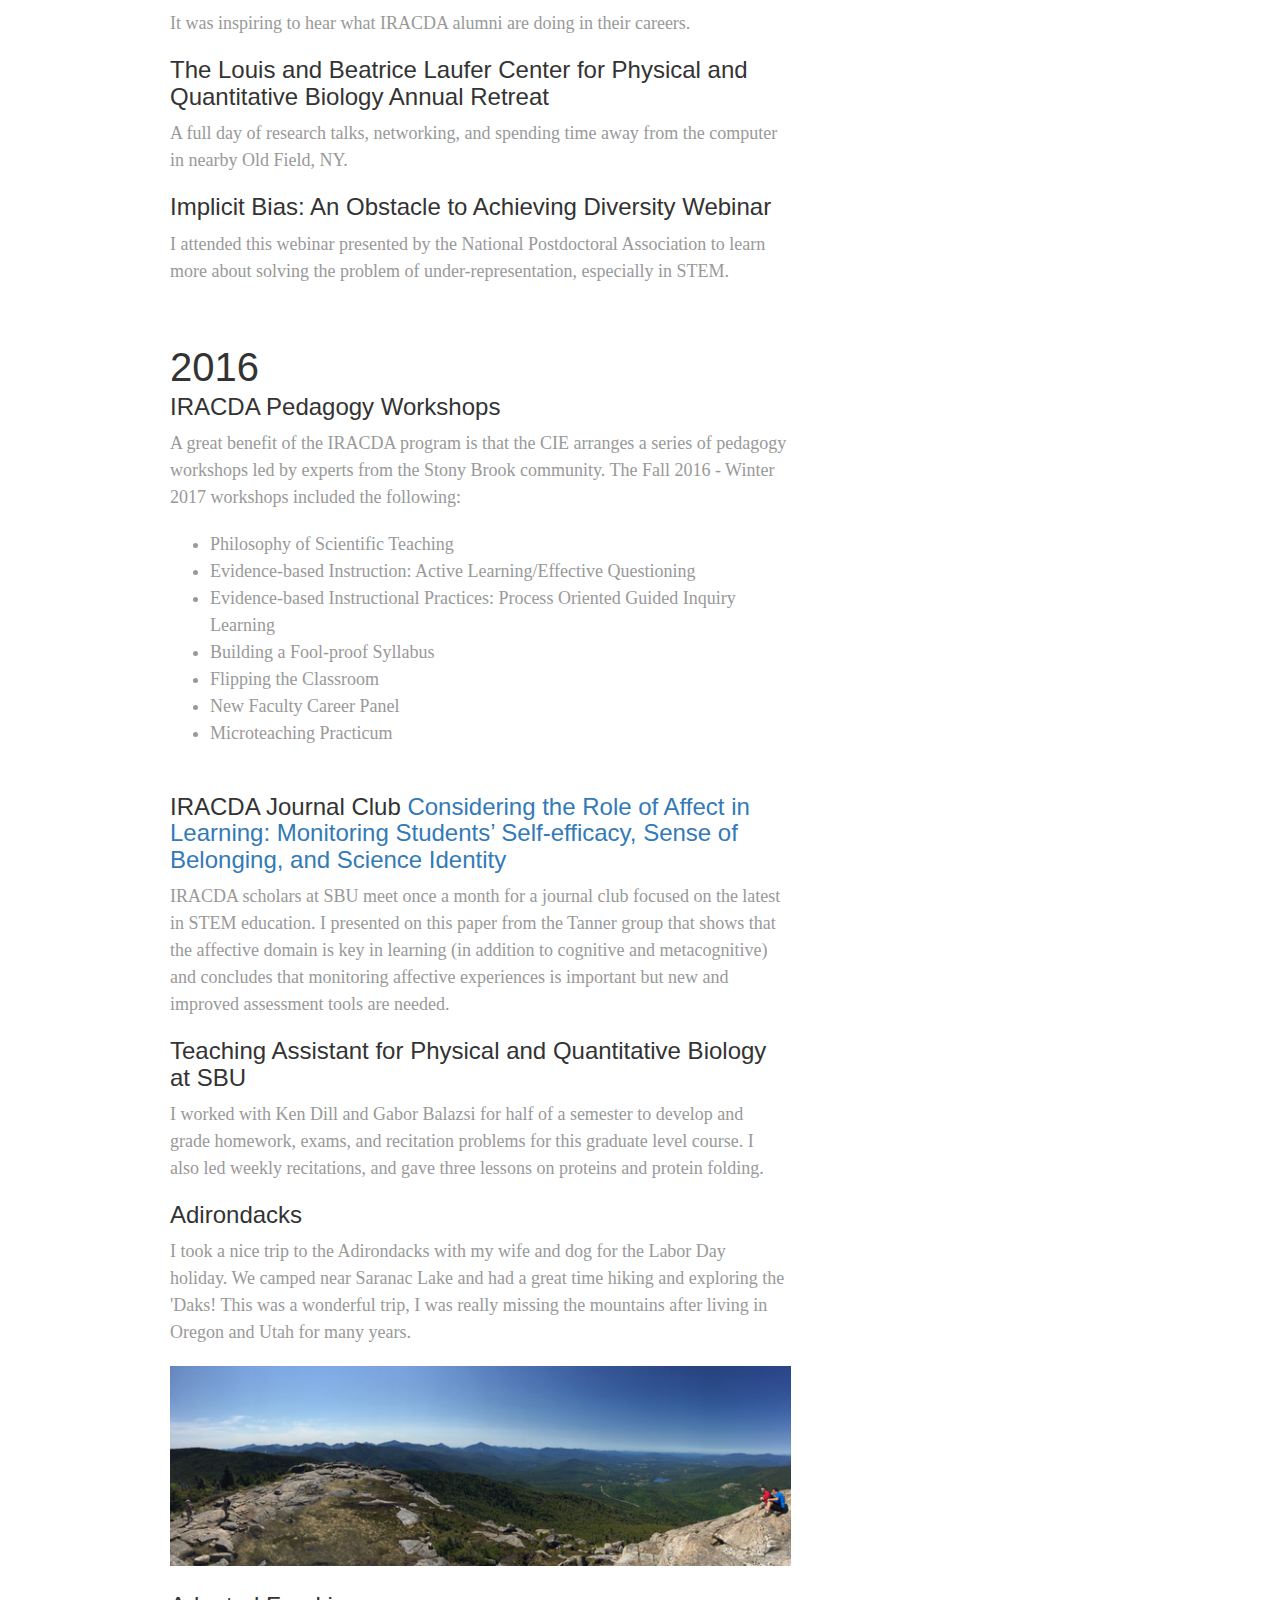
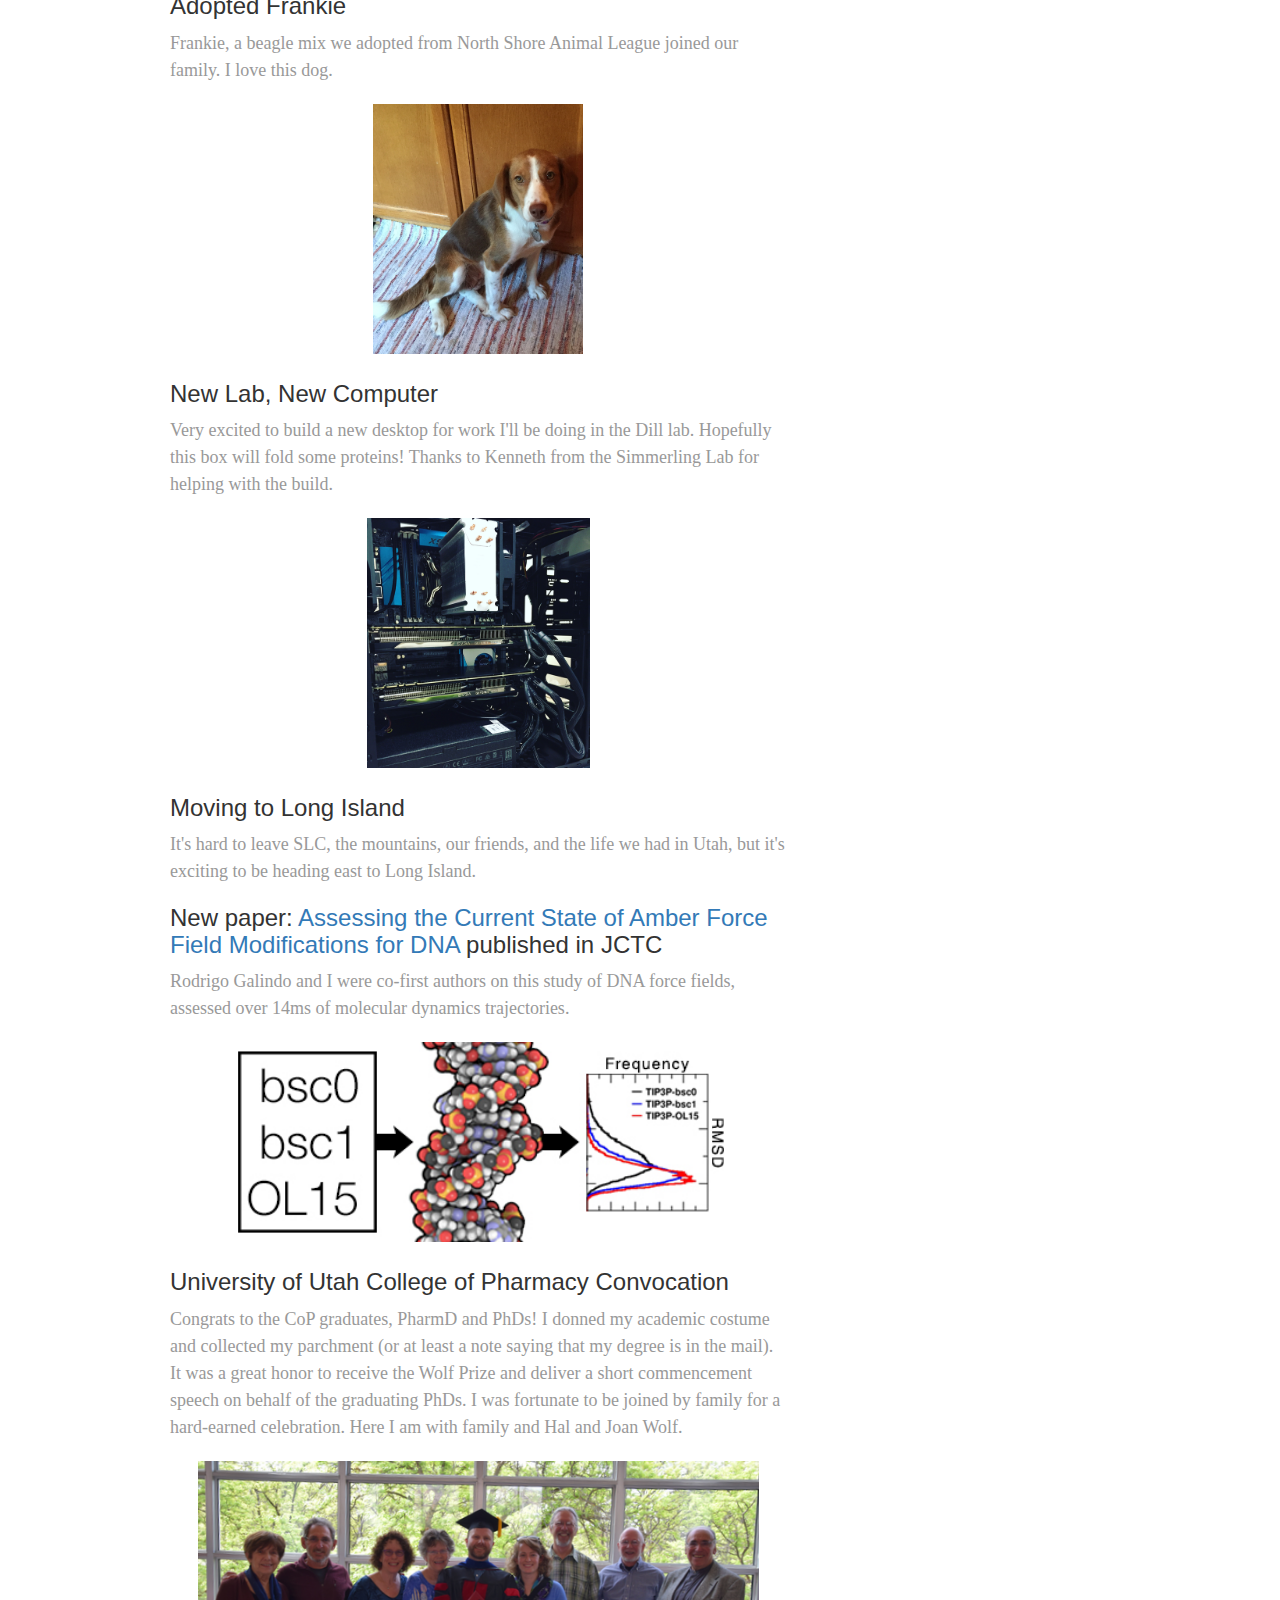
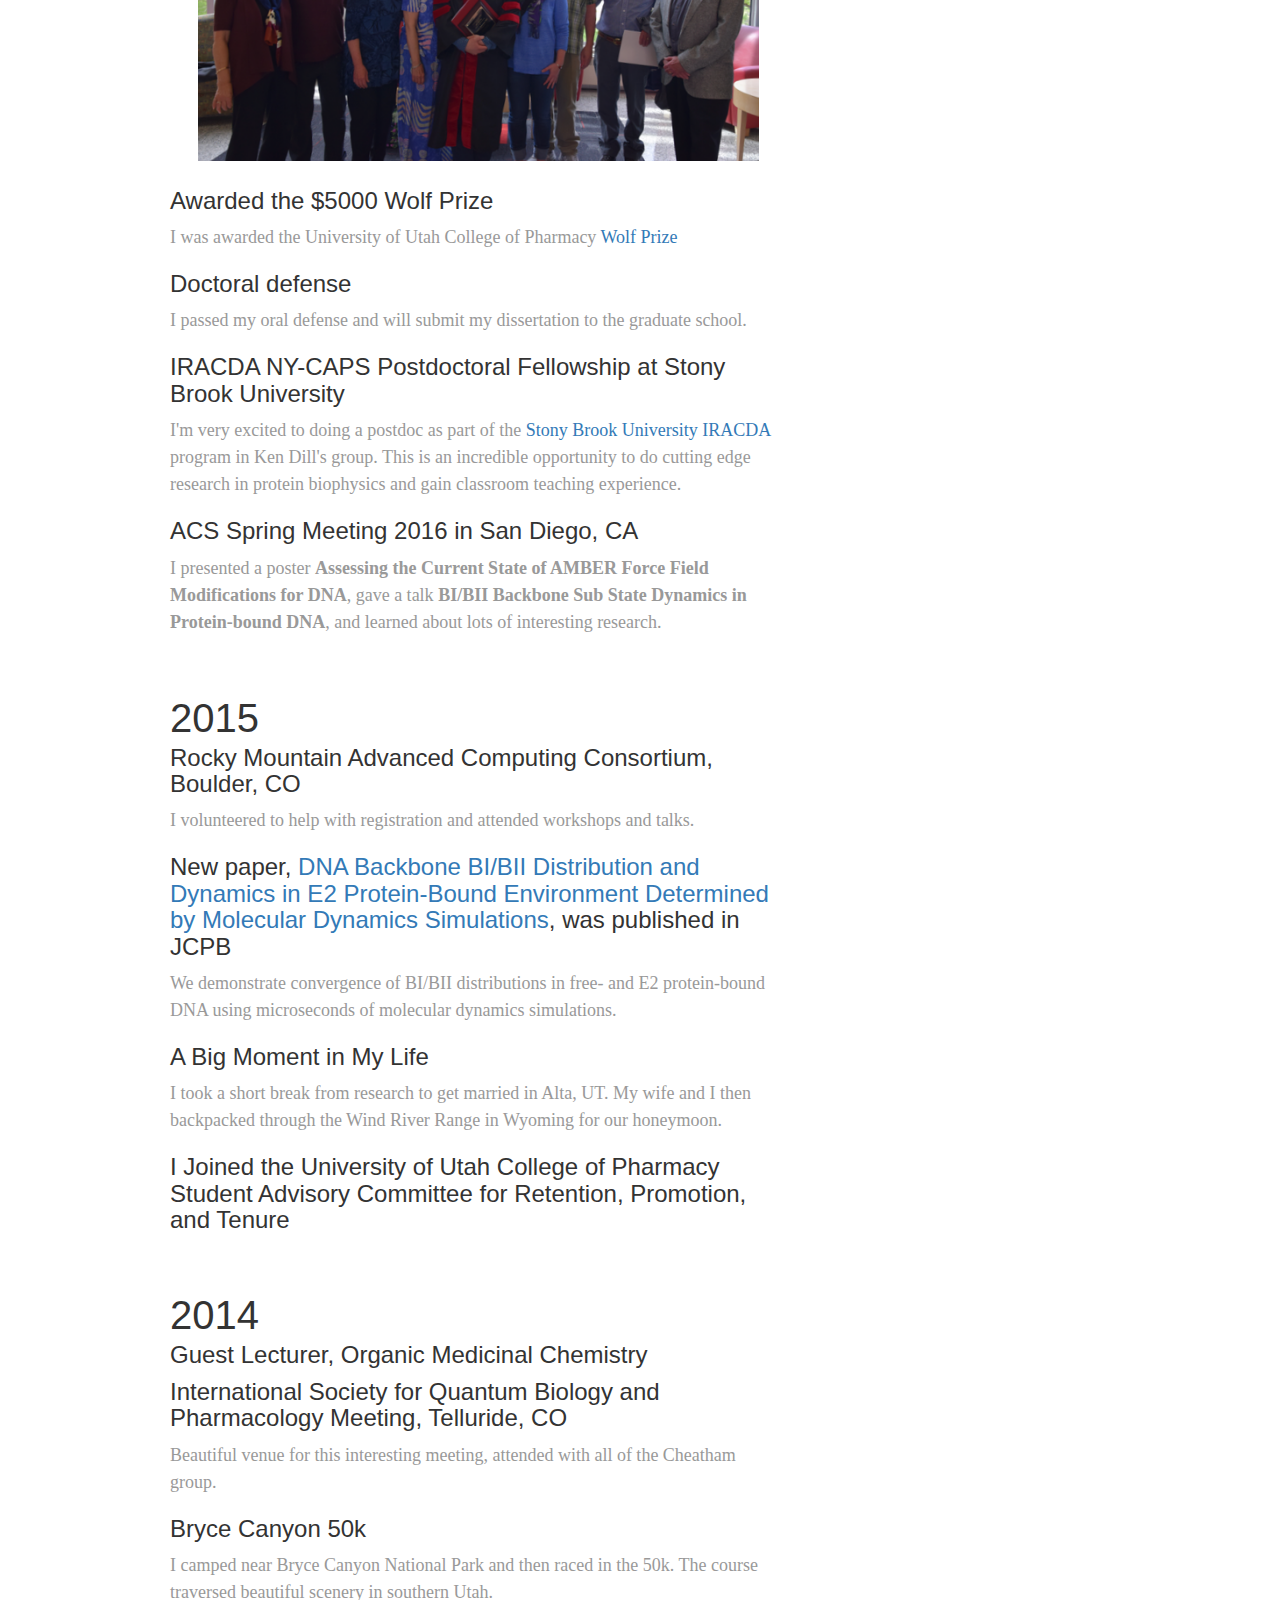
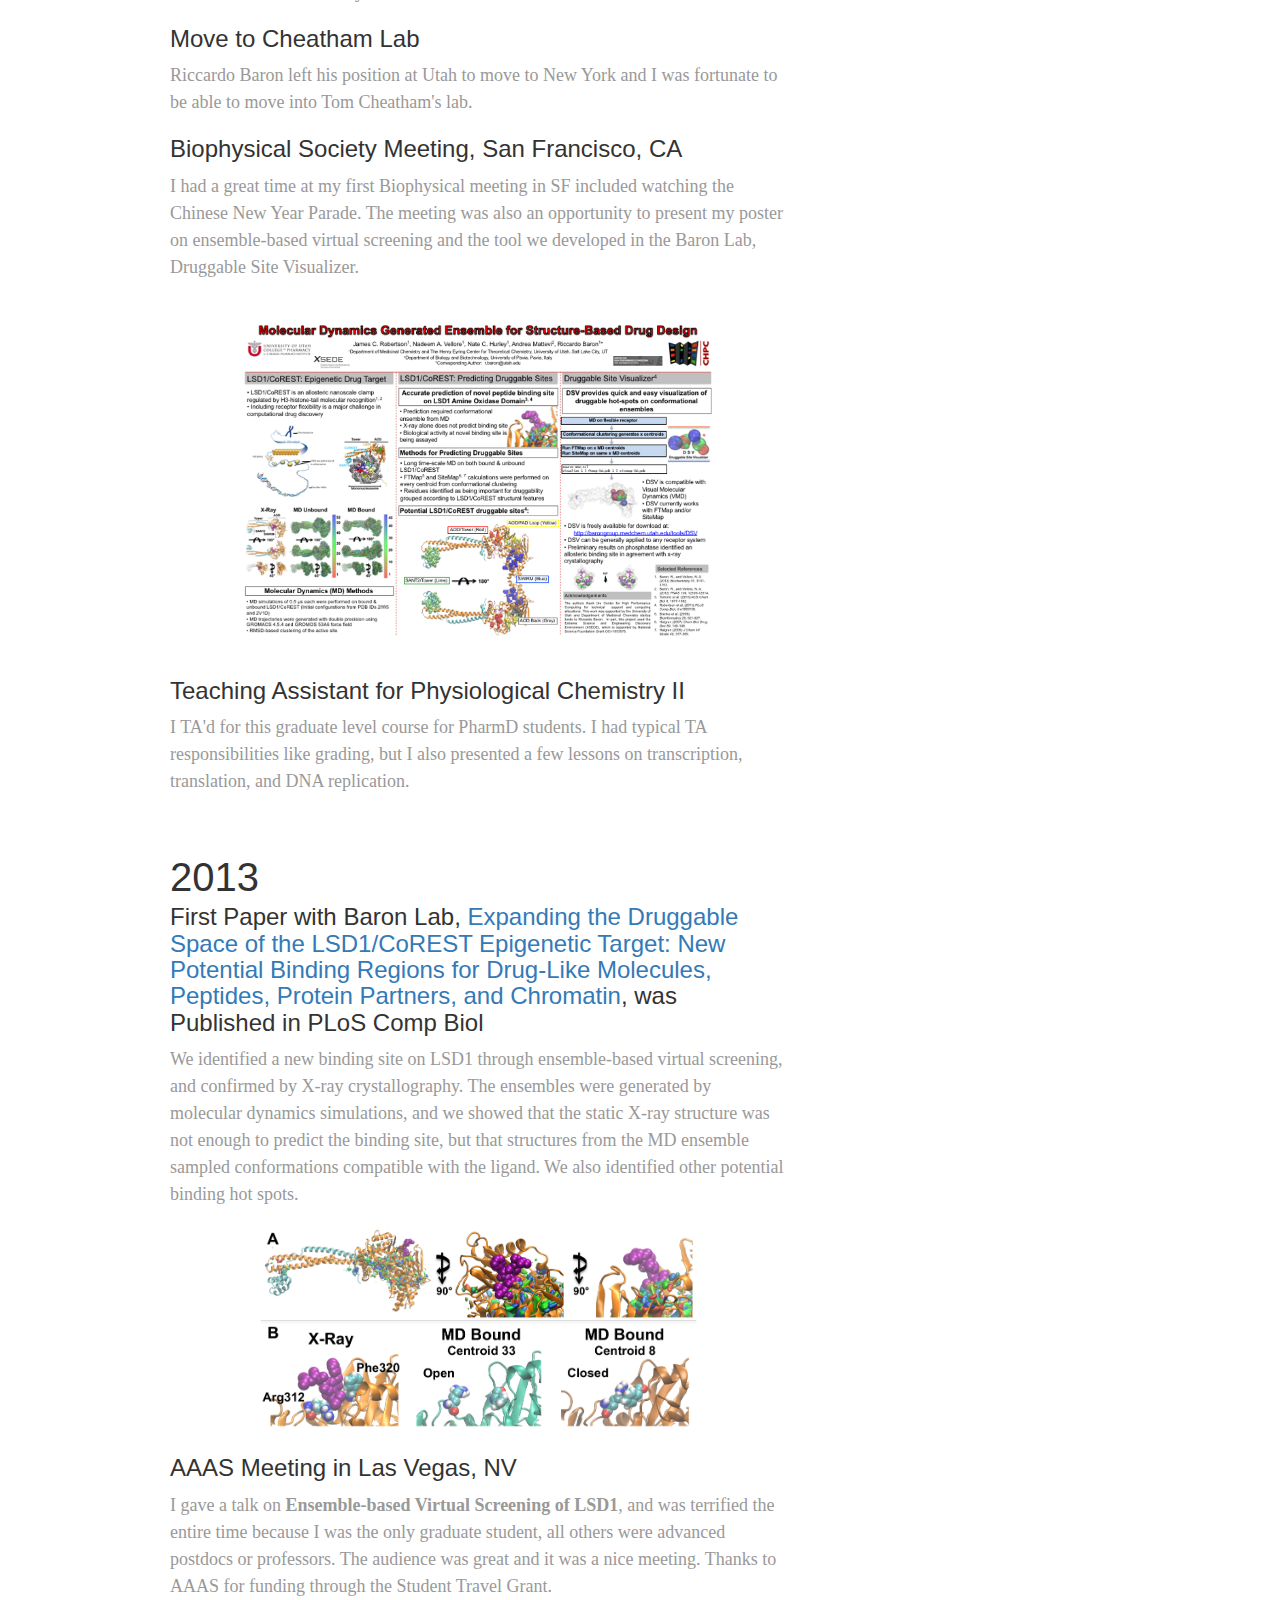
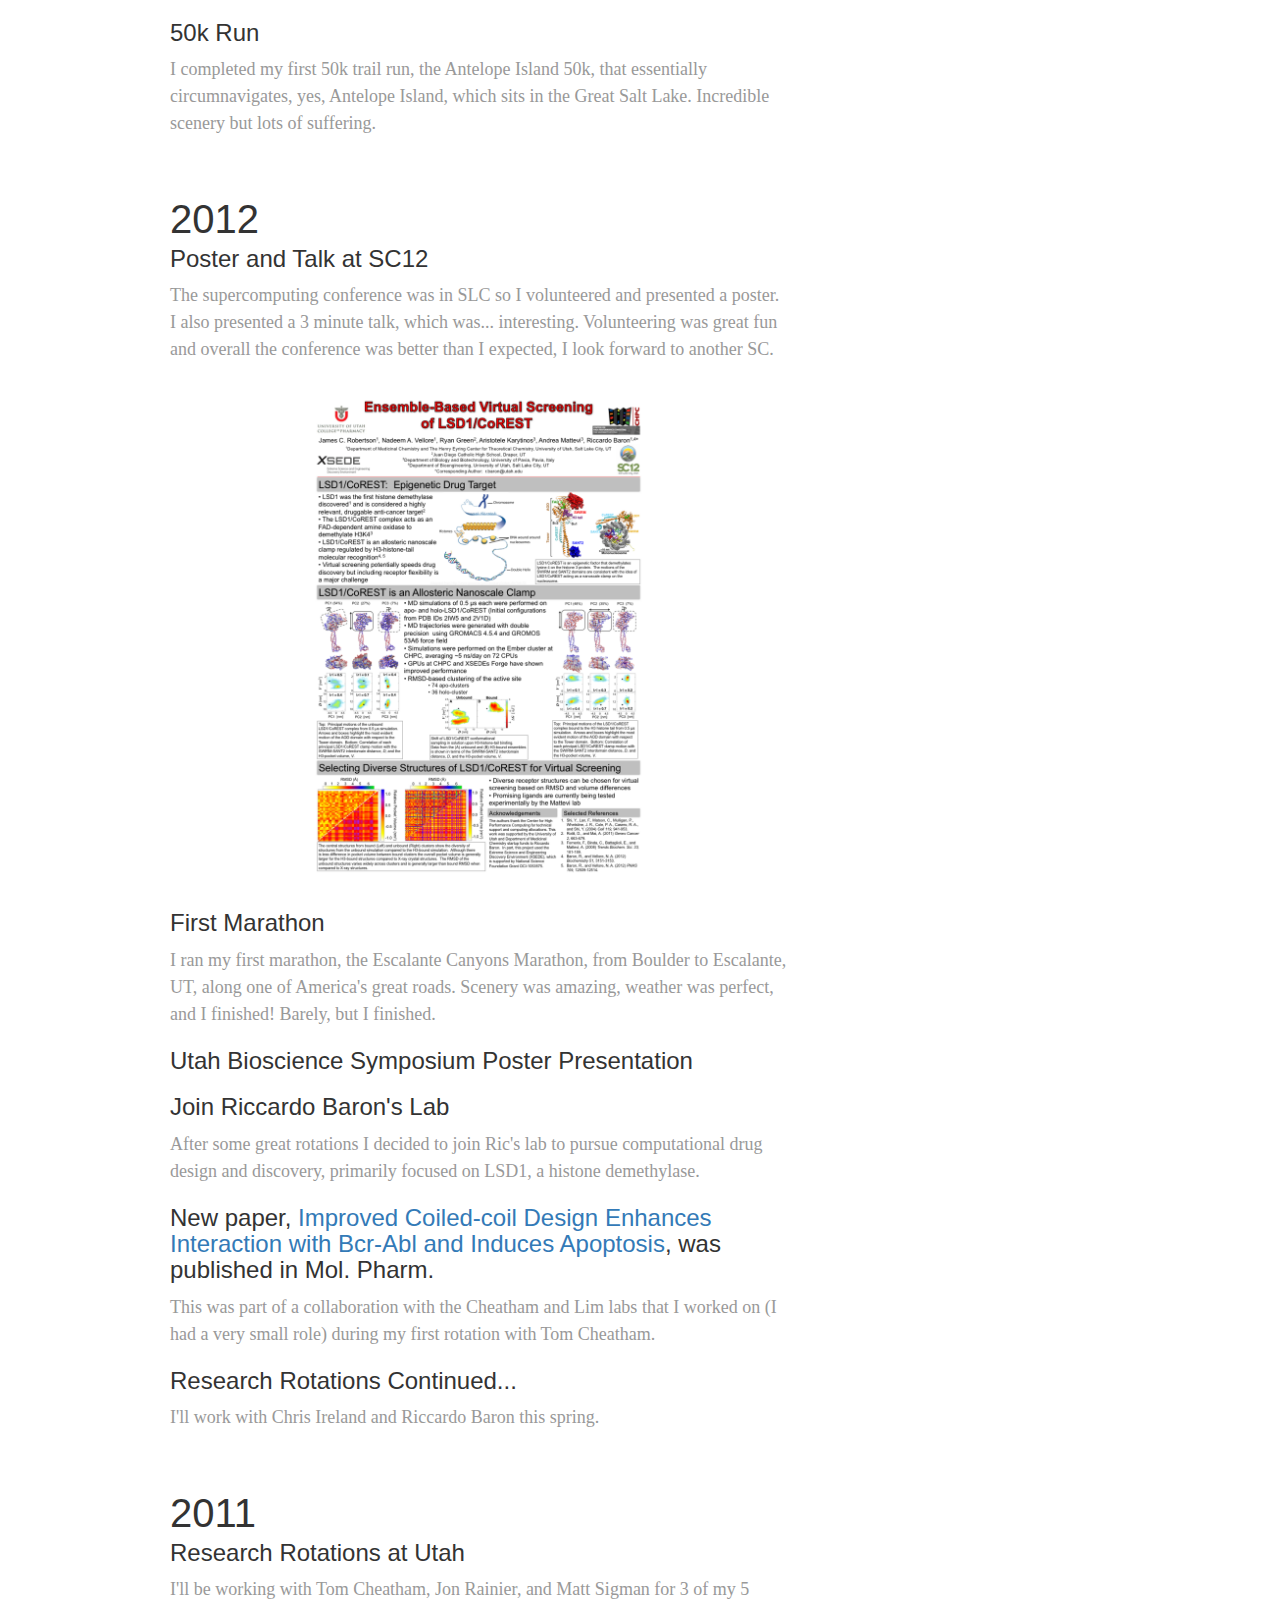
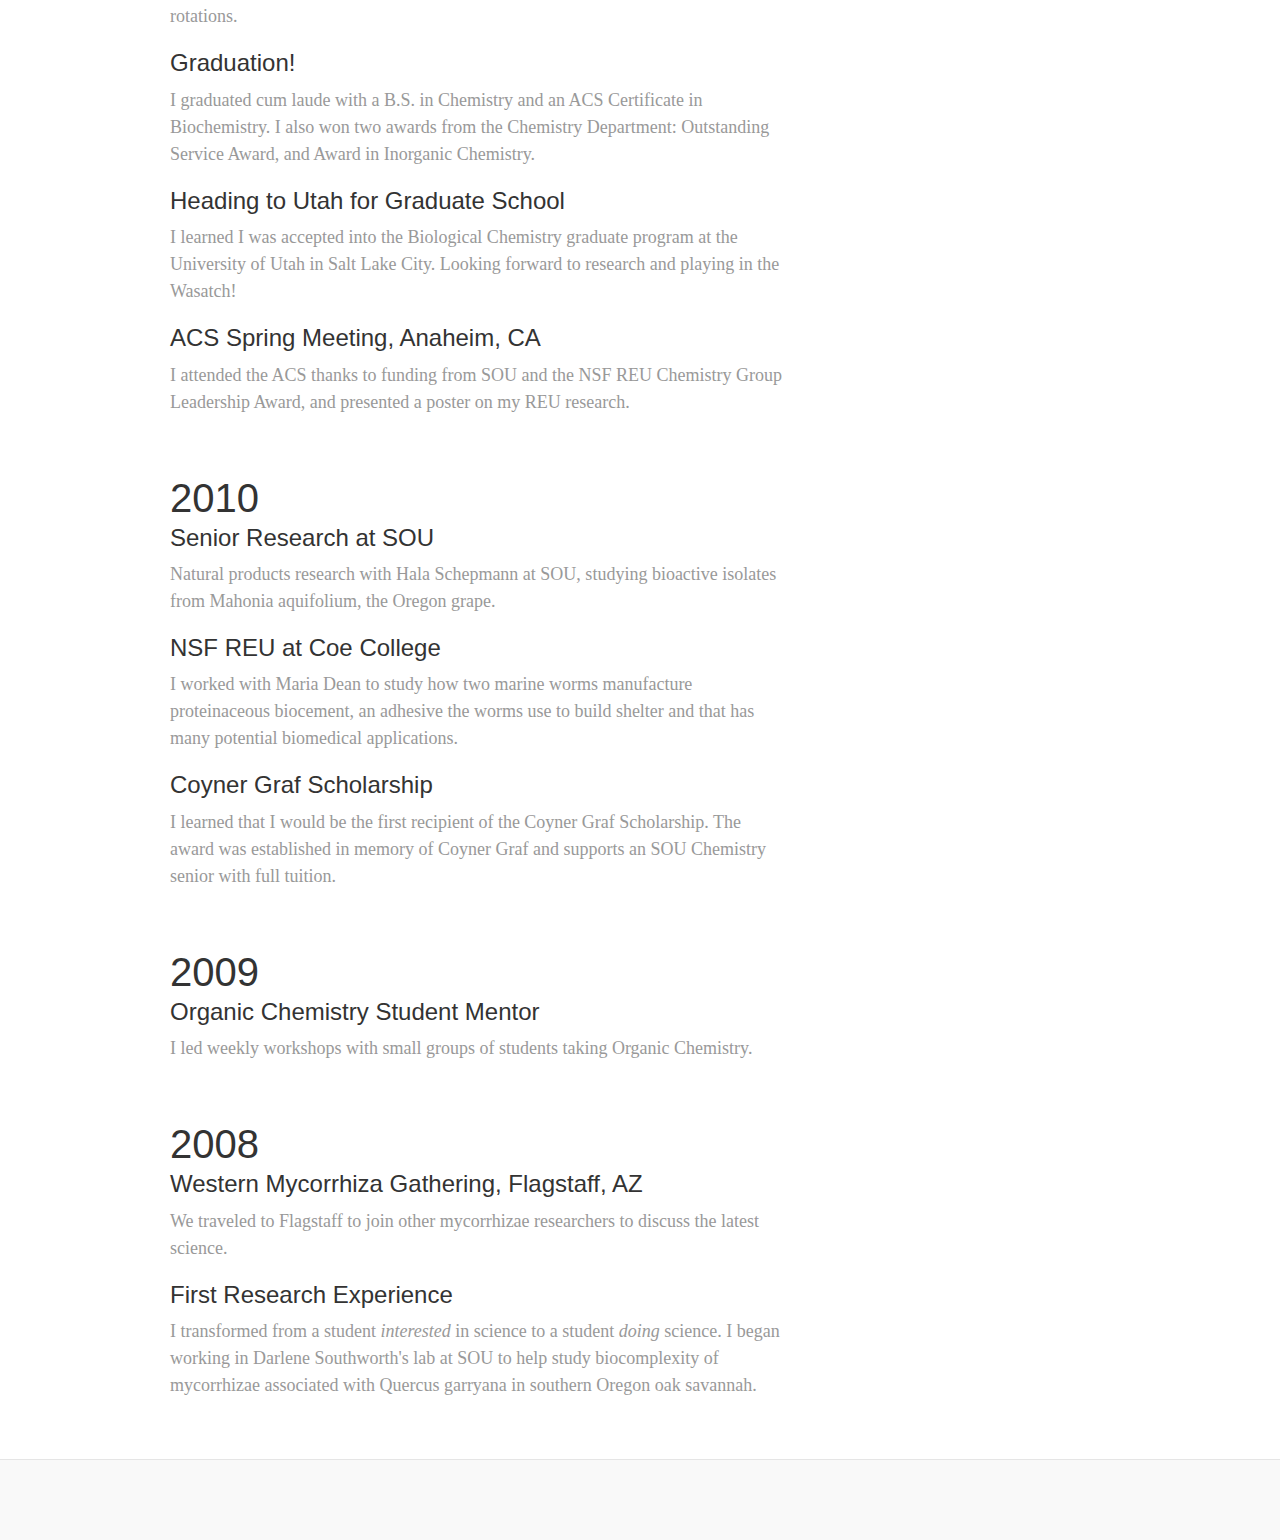
==== commit 8de1da40: "WSE 380 Fall 2018" ====
--- a/index.html
+++ b/index.html
@@ -73,6 +73,19 @@
 <!-- new blog posts, most recent on top -->
           <div class="blog-post">
             <h2 class="blog-post-title">2018</h2>
+            <h3>Research and Discovery in STEM at SBU</h3>
+            <p class="blog-post-meta">I developed a three-class module on
+            "Structure, Function, and Dynamics of Proteins: the Biomolecular
+            Machines In Our Cells" for the Women in Engineering and Science 
+            undergraduate program at Stony Brook. The students were able to set
+            up and run molecular dynamics simulations on a small protein to
+            determine whether it would fold to native, starting from a
+            completely extended conformation. I was surprised that two of five
+            simulations folded to native in less than 500 ns on our local GPU
+            cluster.</p>
+                <center>
+                    <img src="img/protein_folding.gif" alt=""style="height:500px">
+                </center><br>
             <h3>IRACDA 2018 Conference at Emory University</h3>
             <p class="blog-post-meta">The annual IRACDA conference was great.  
             The plenary speakers - Manu Platt from Georgia Tech, James Porter 
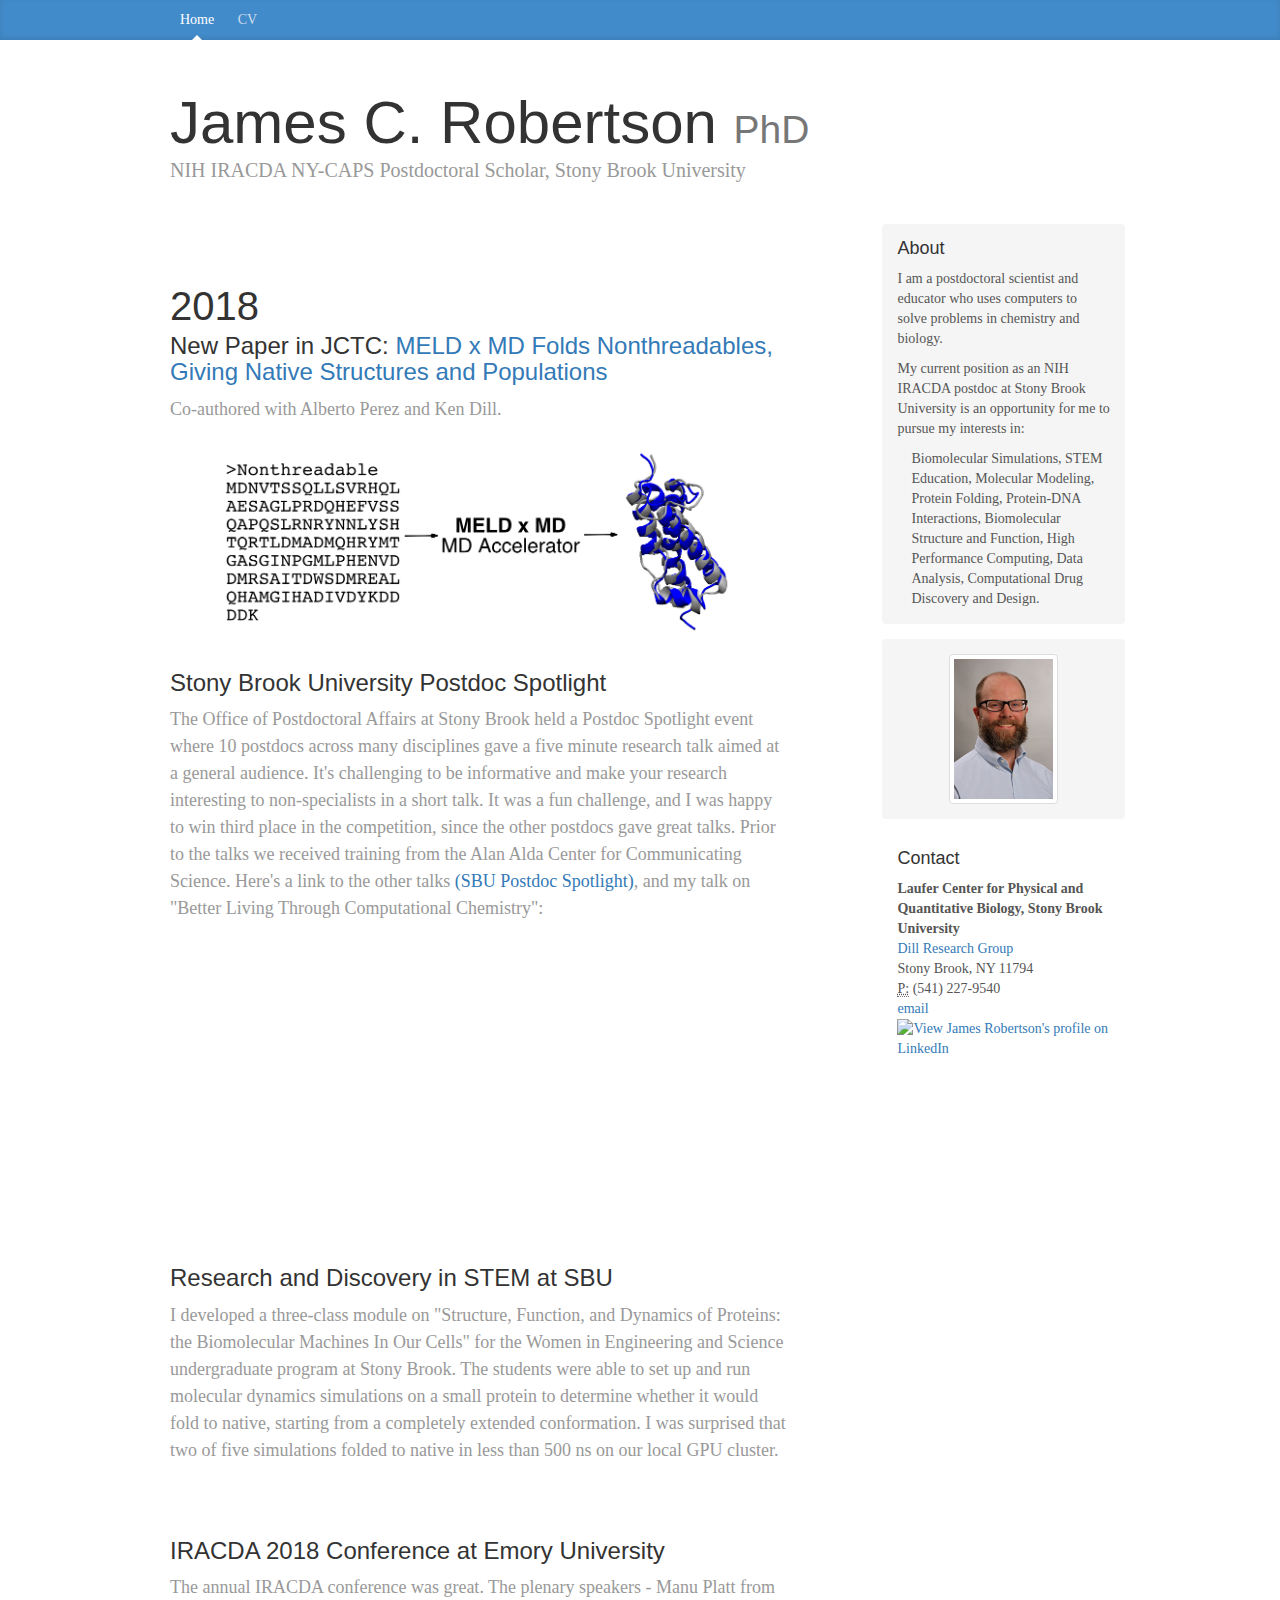
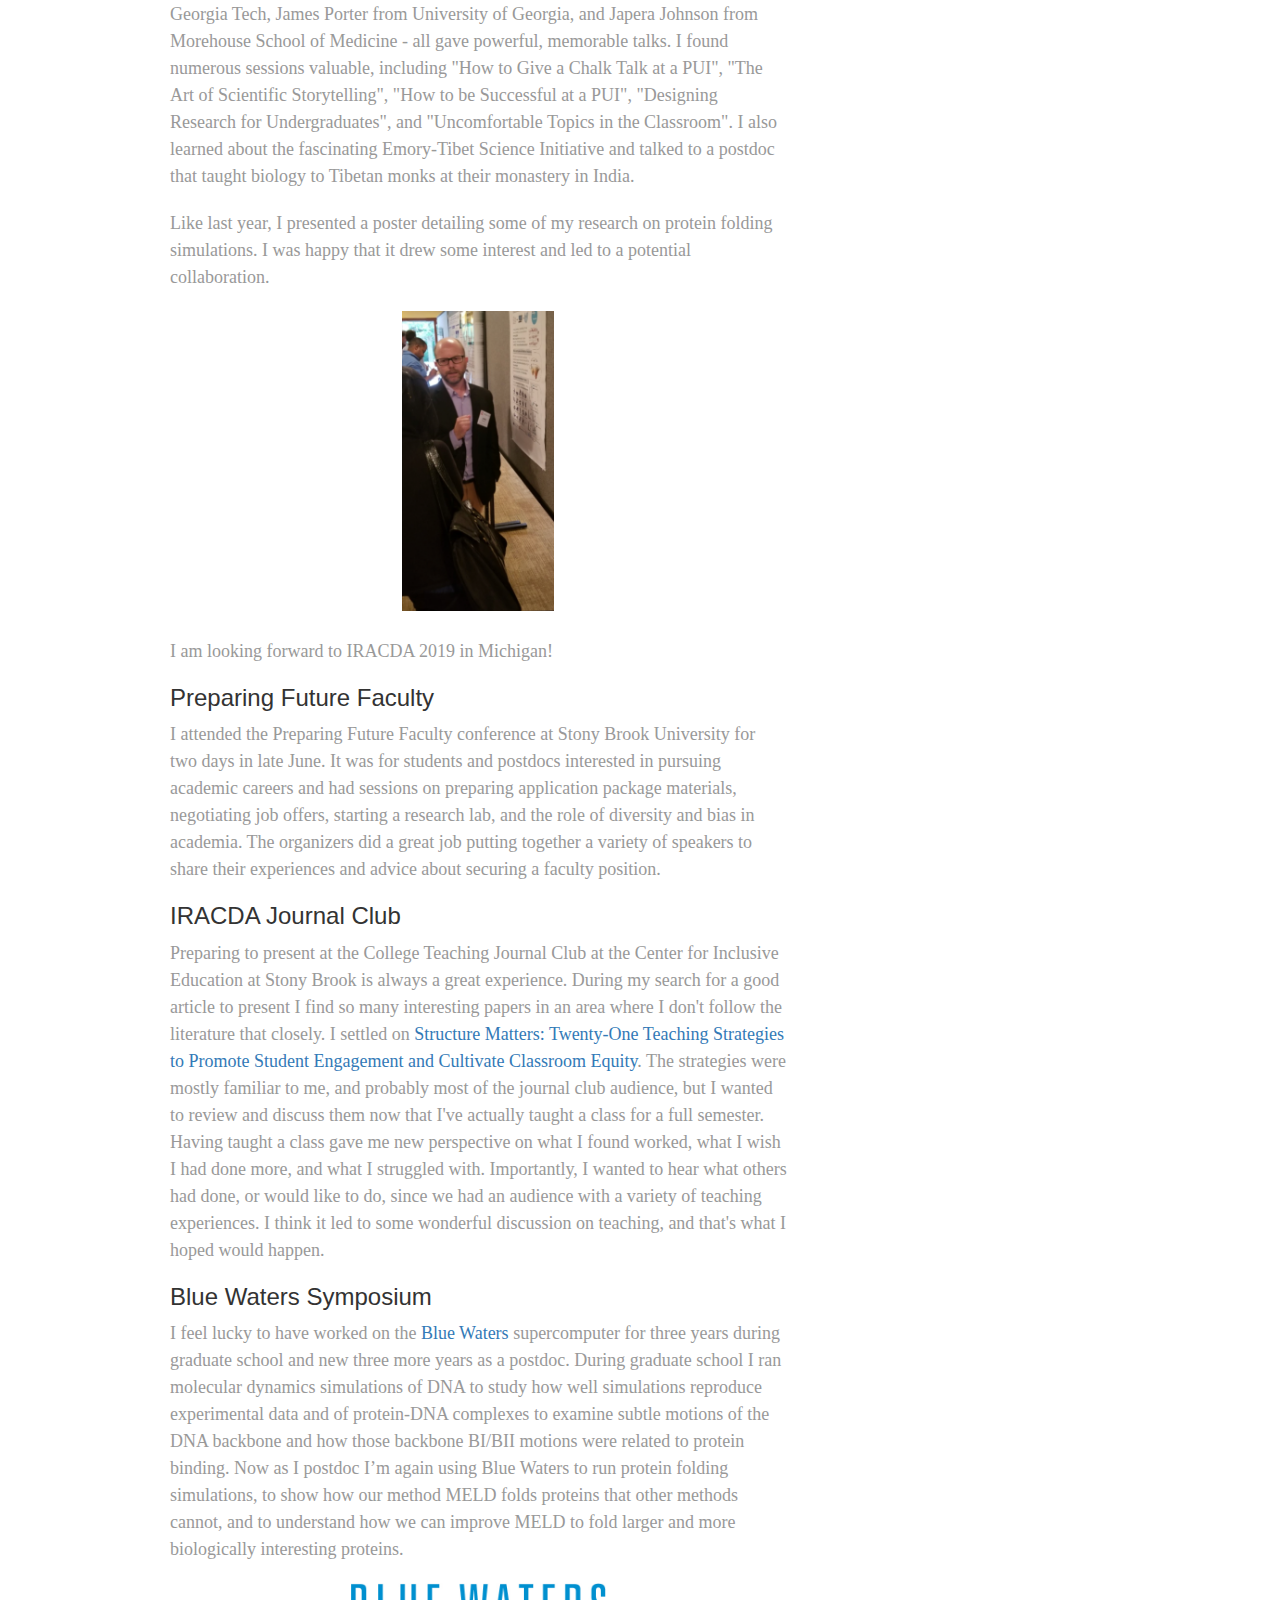
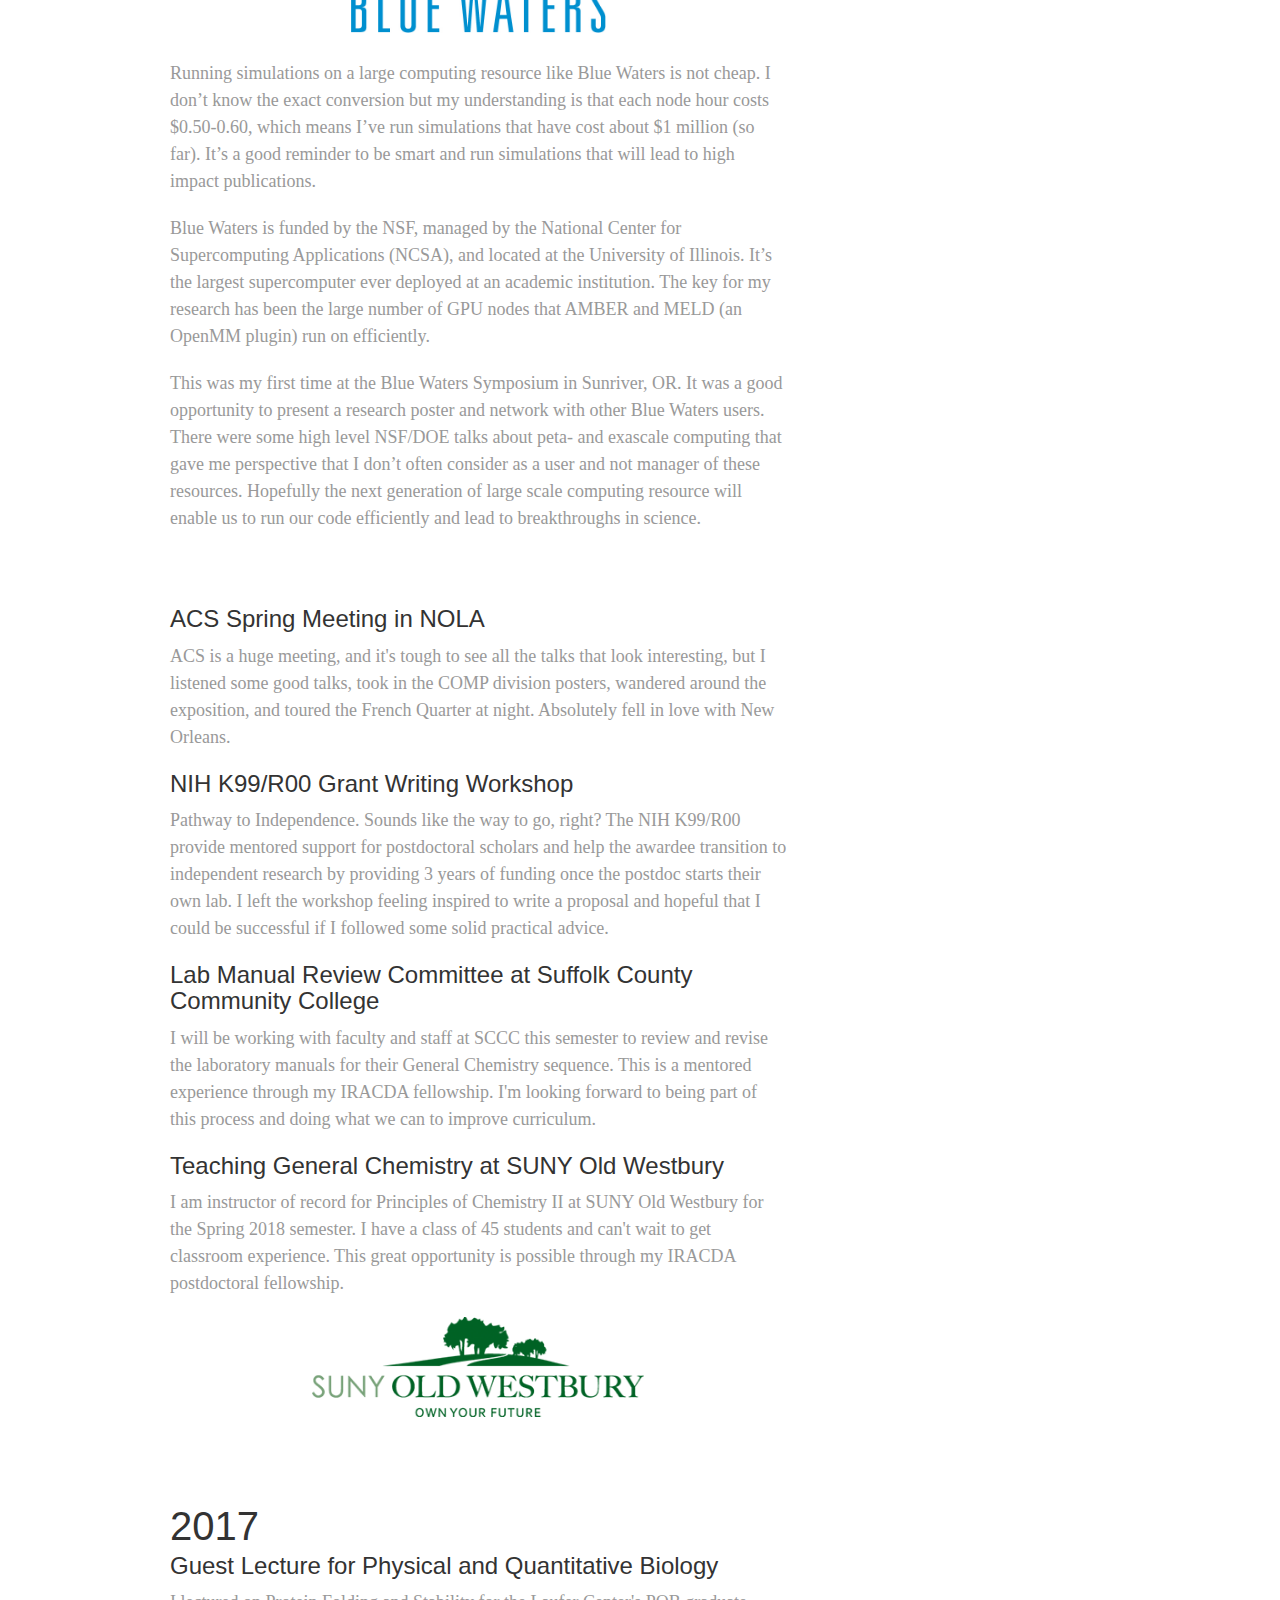
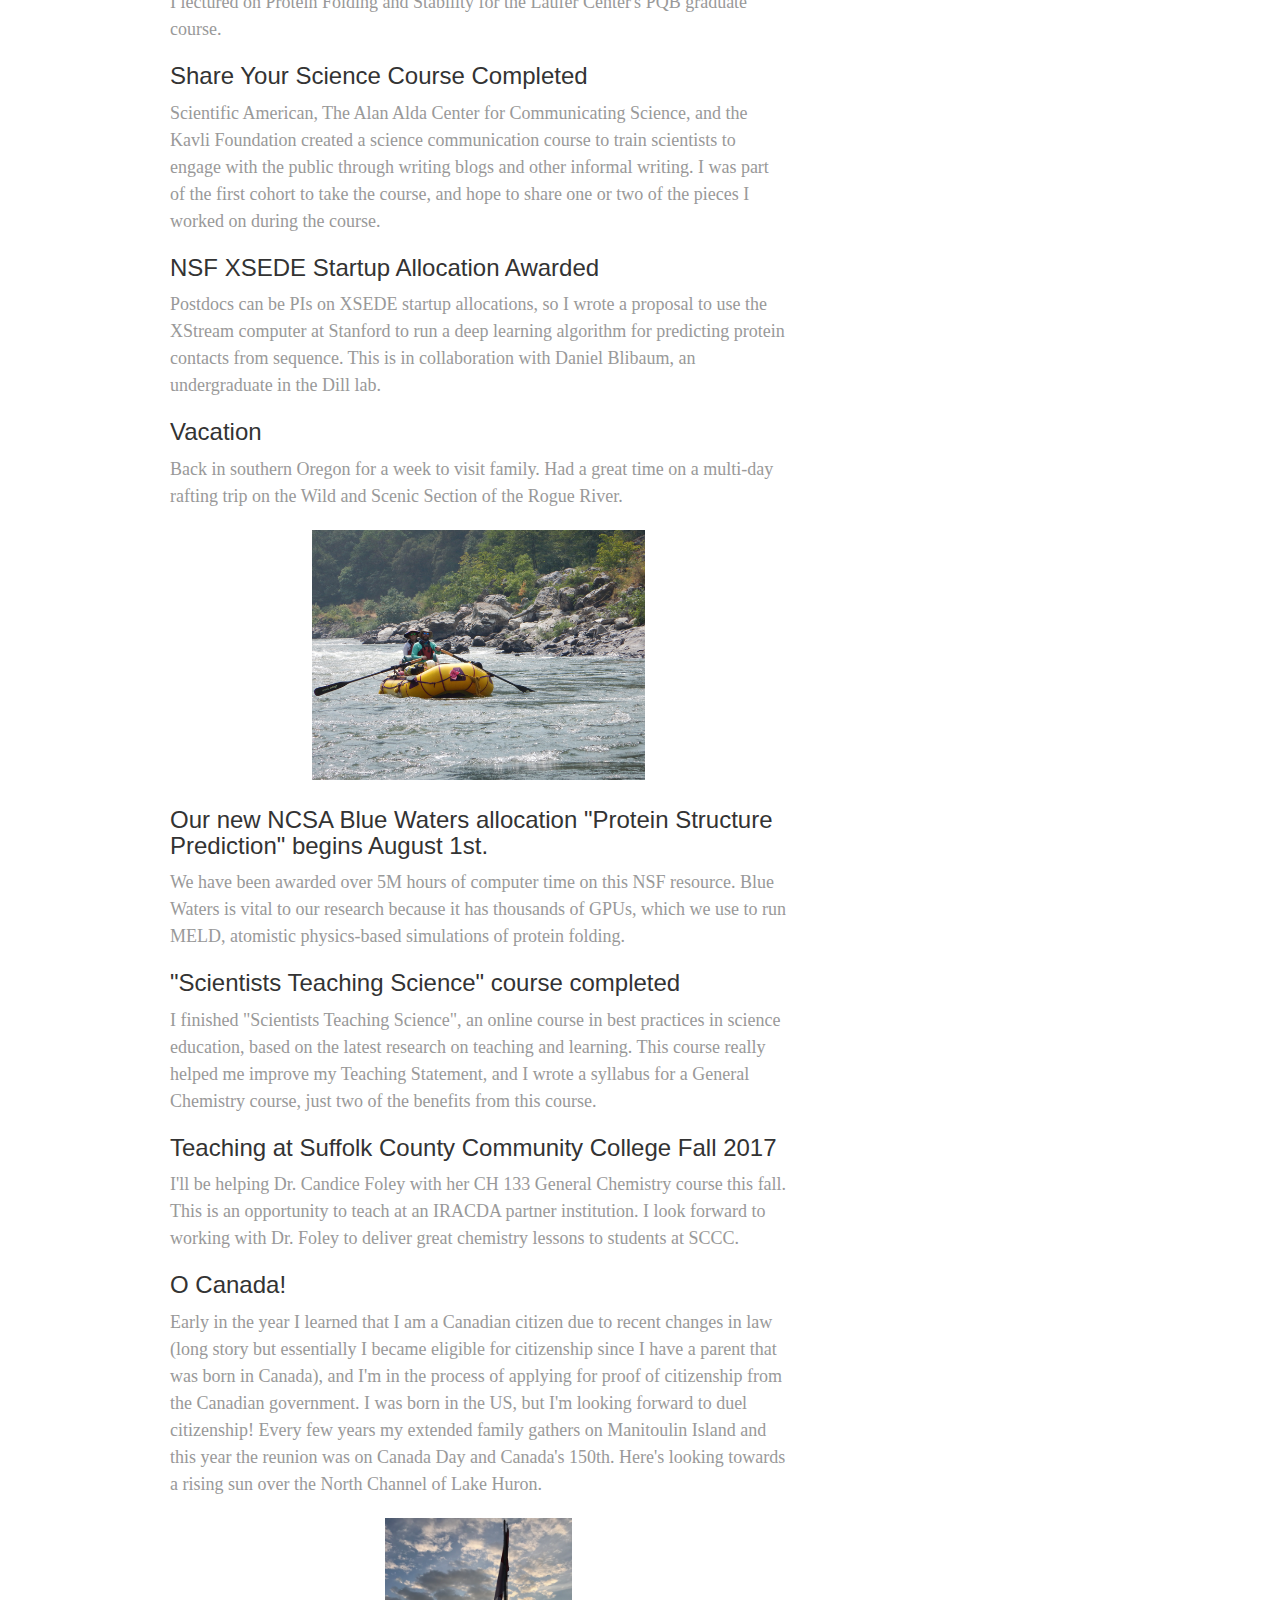
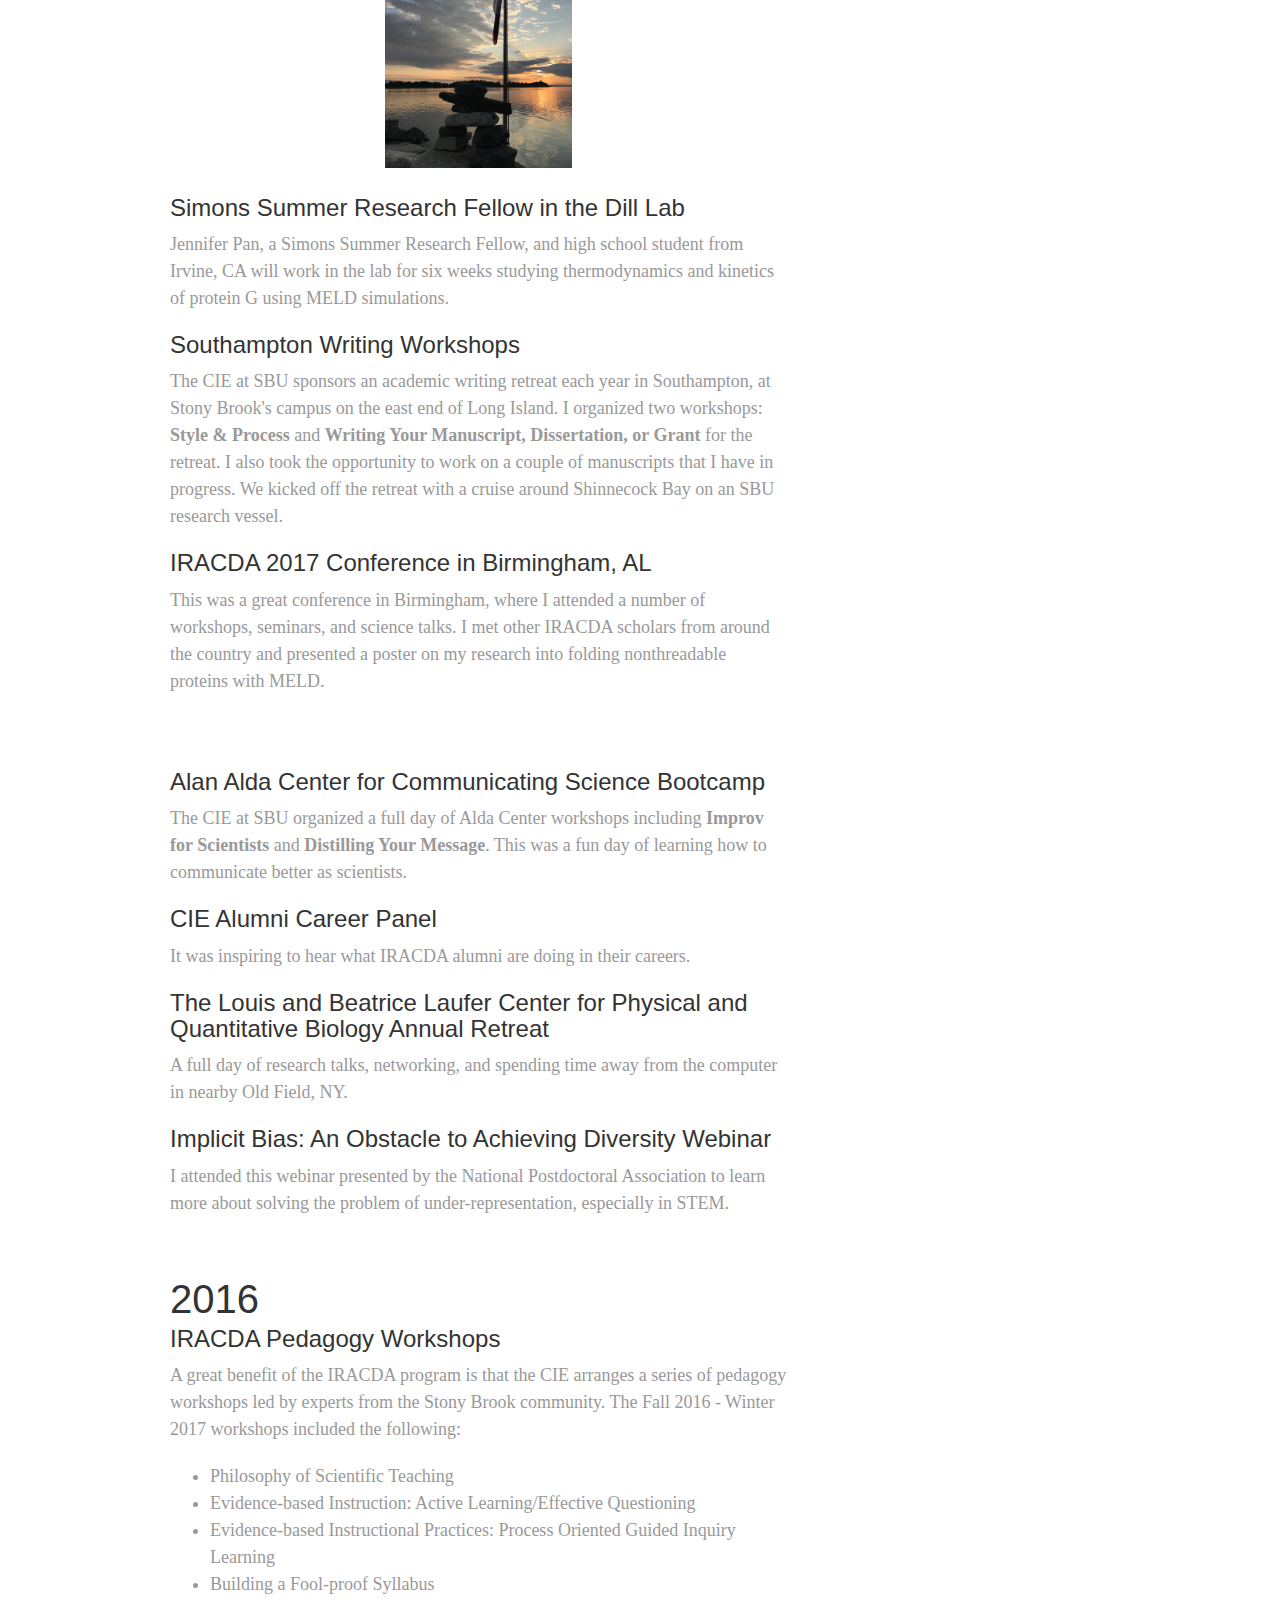
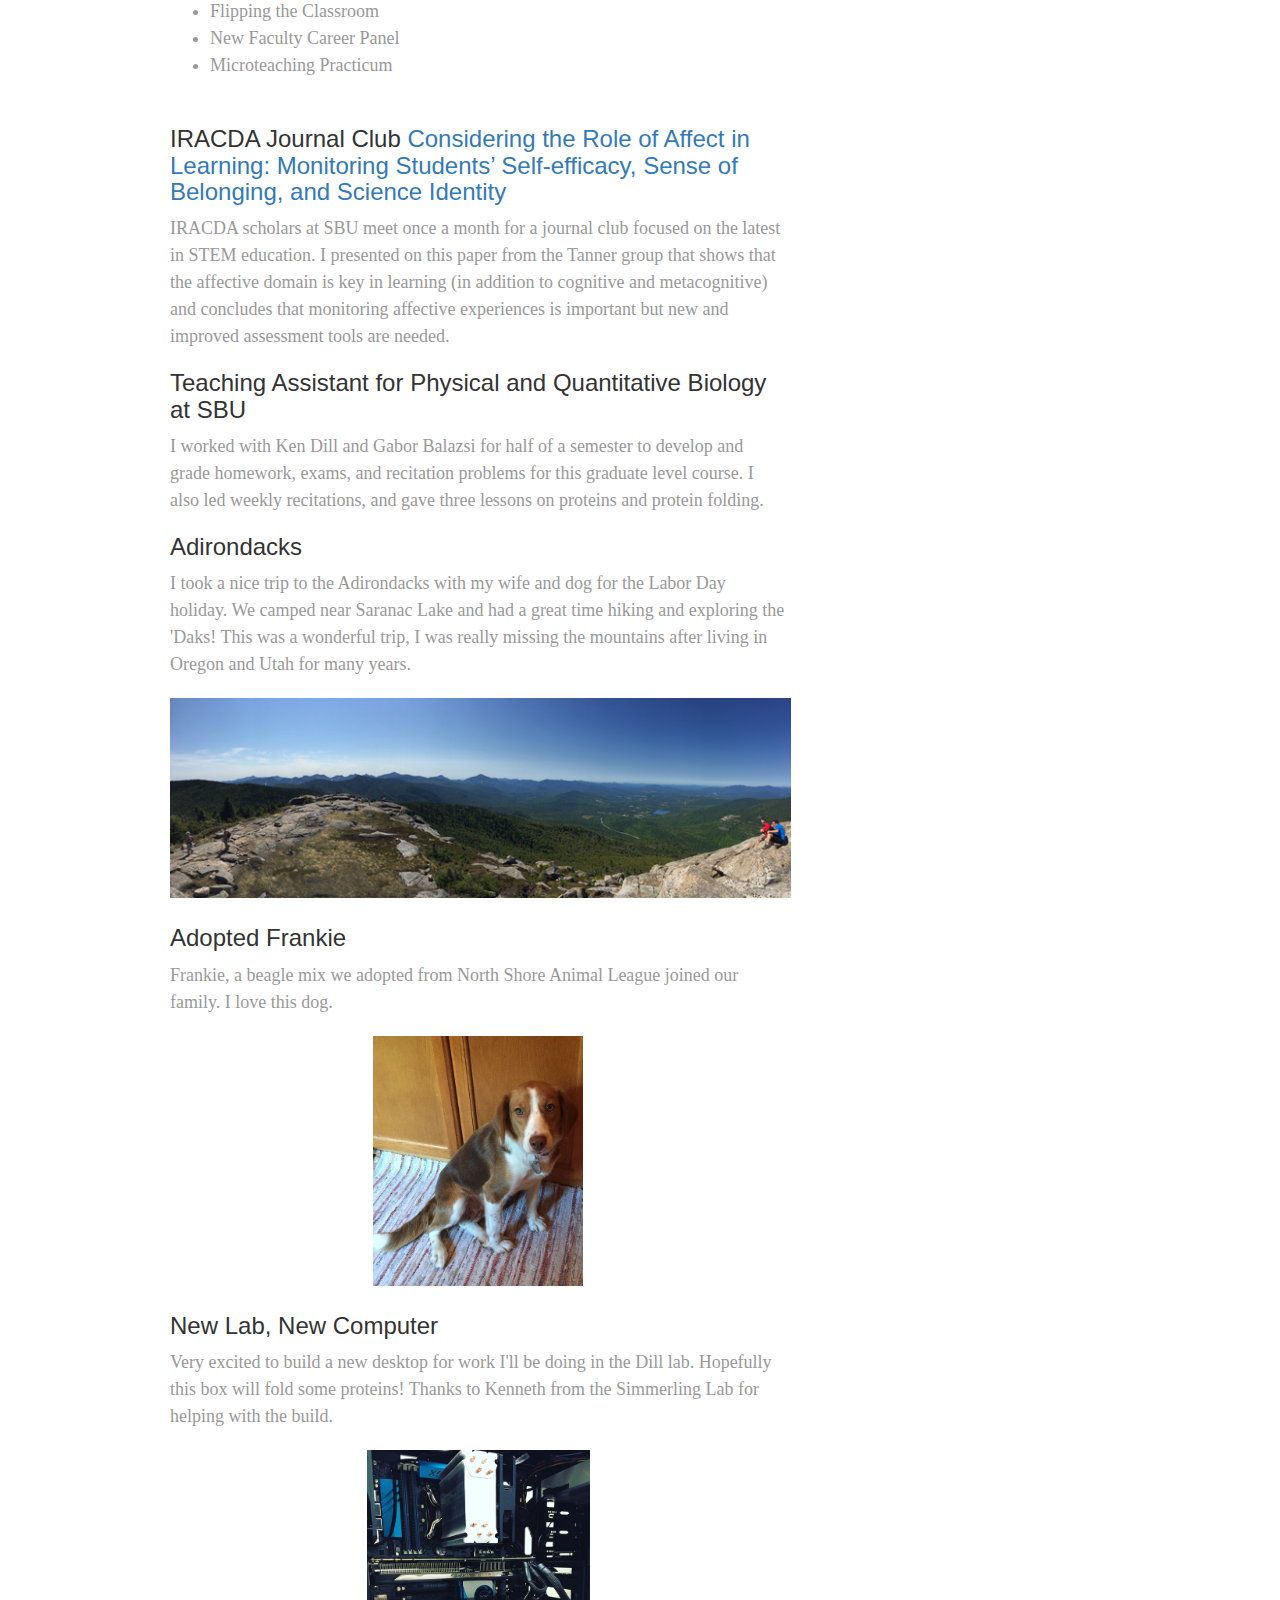
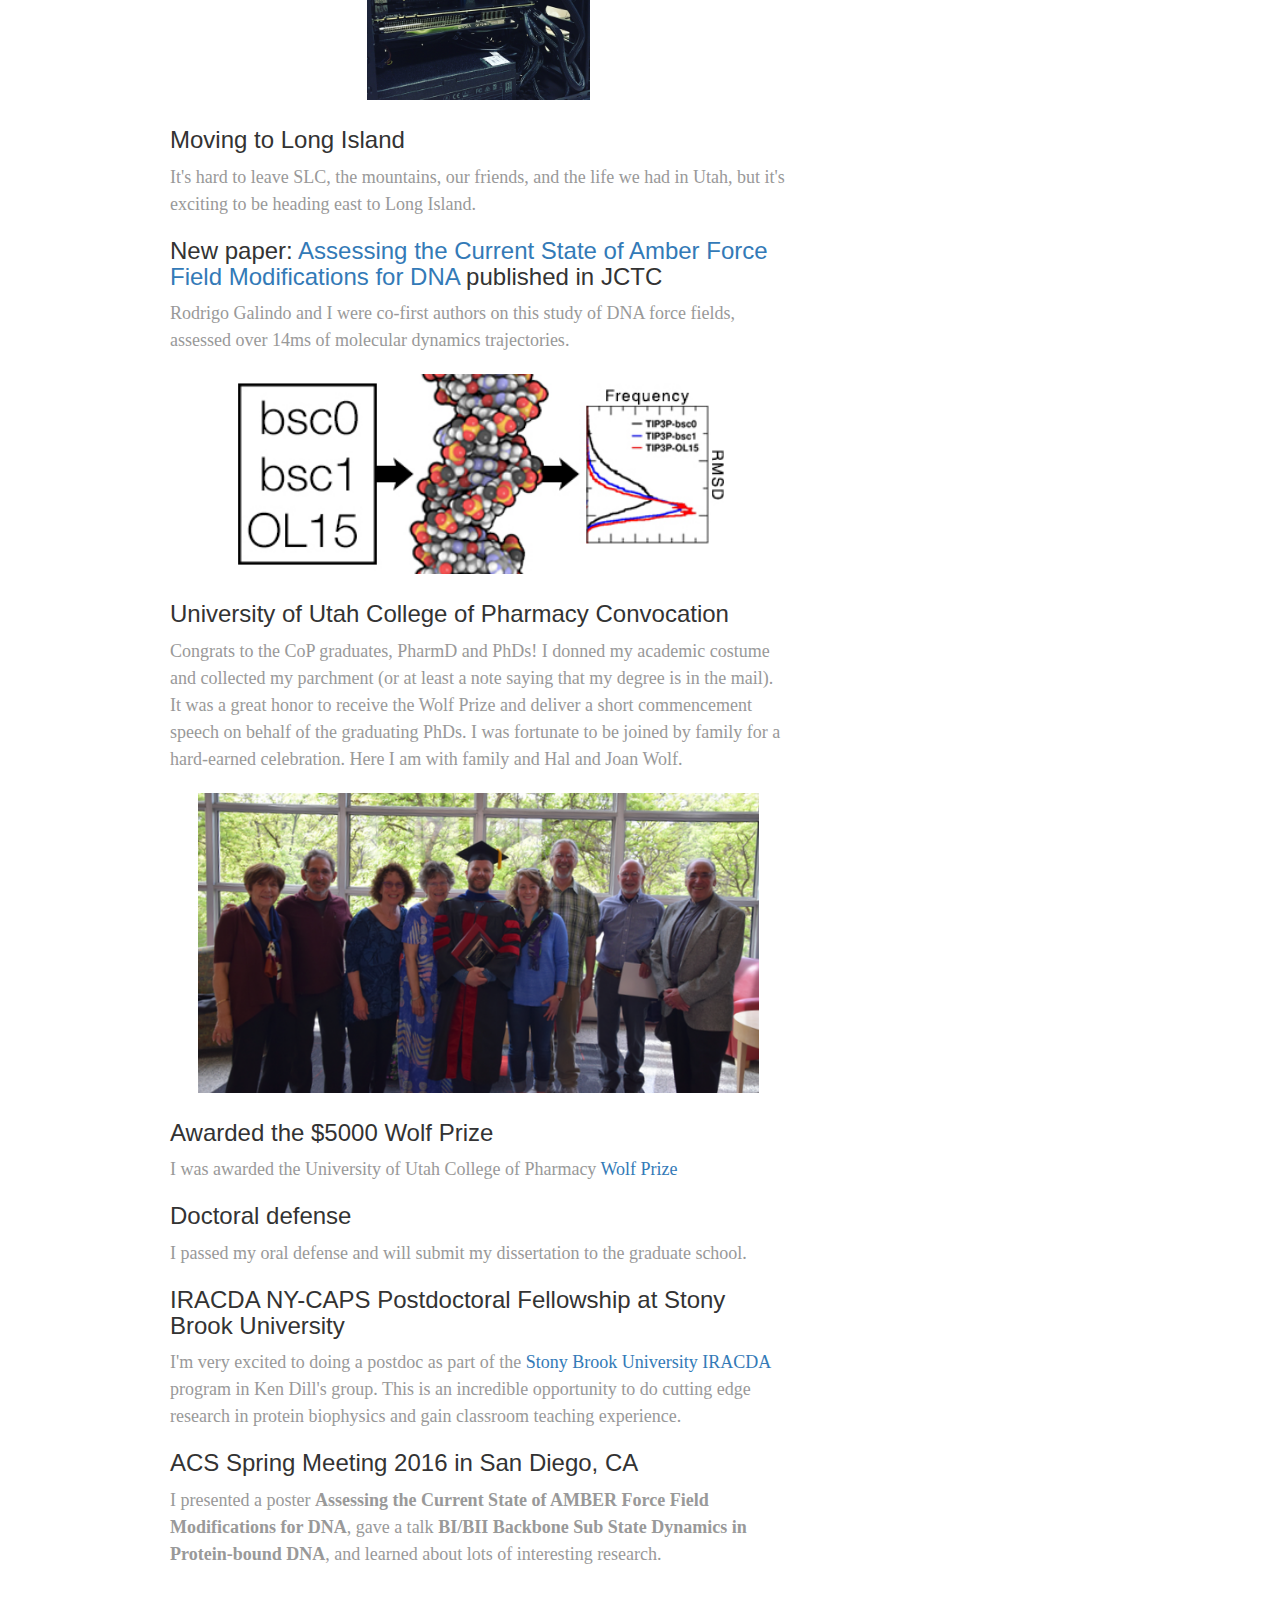
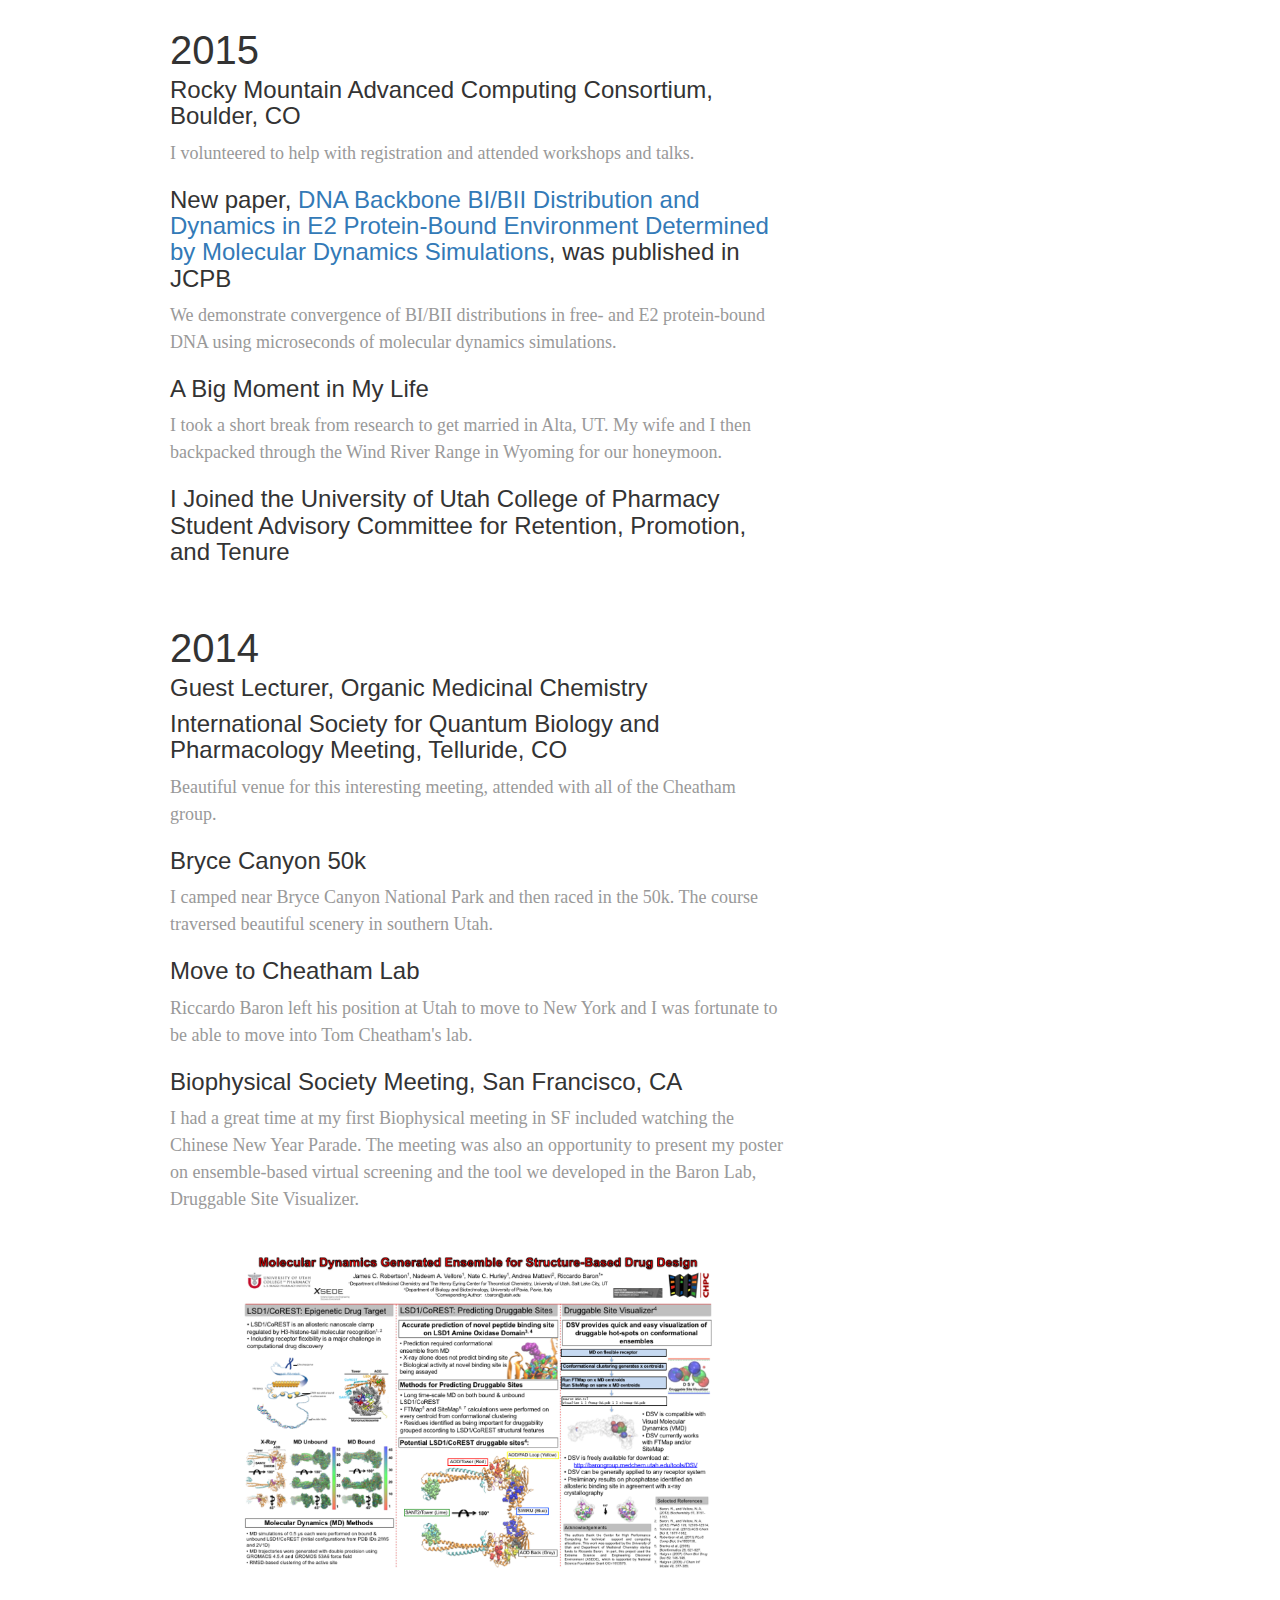
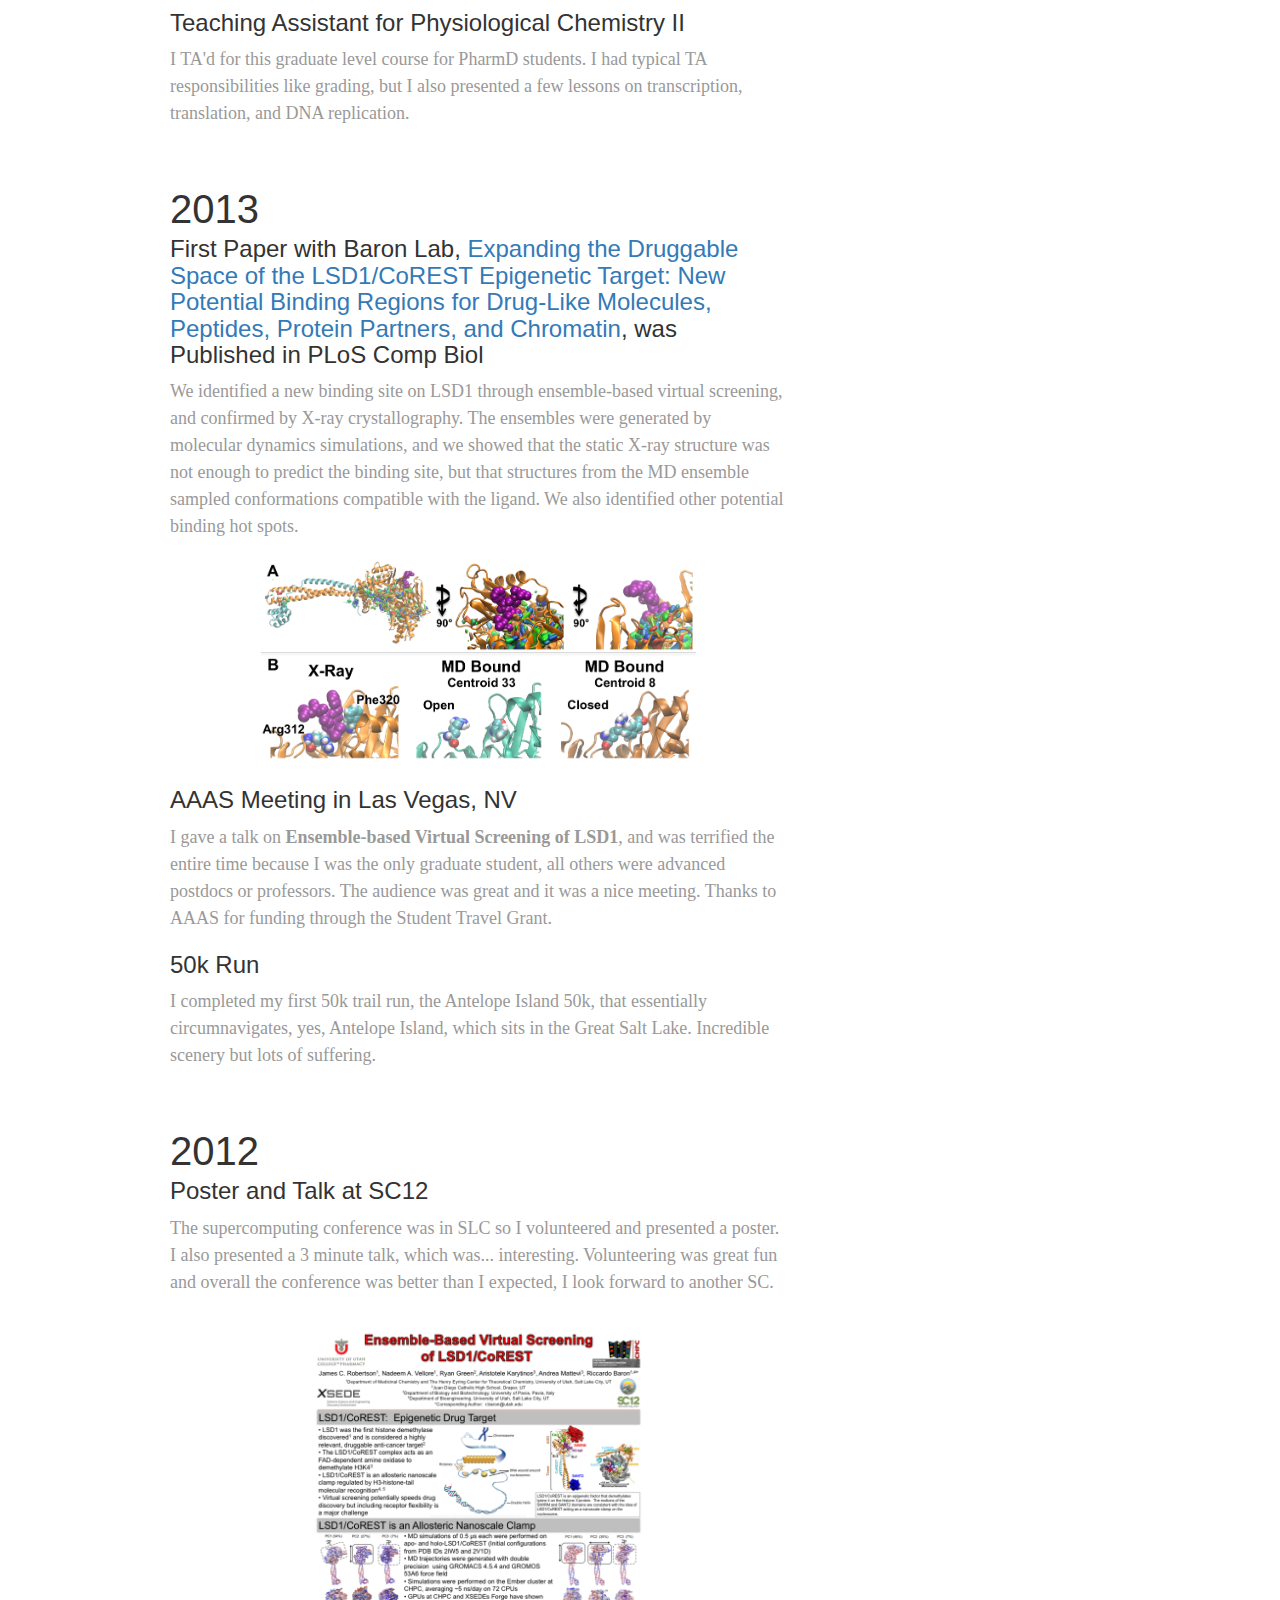
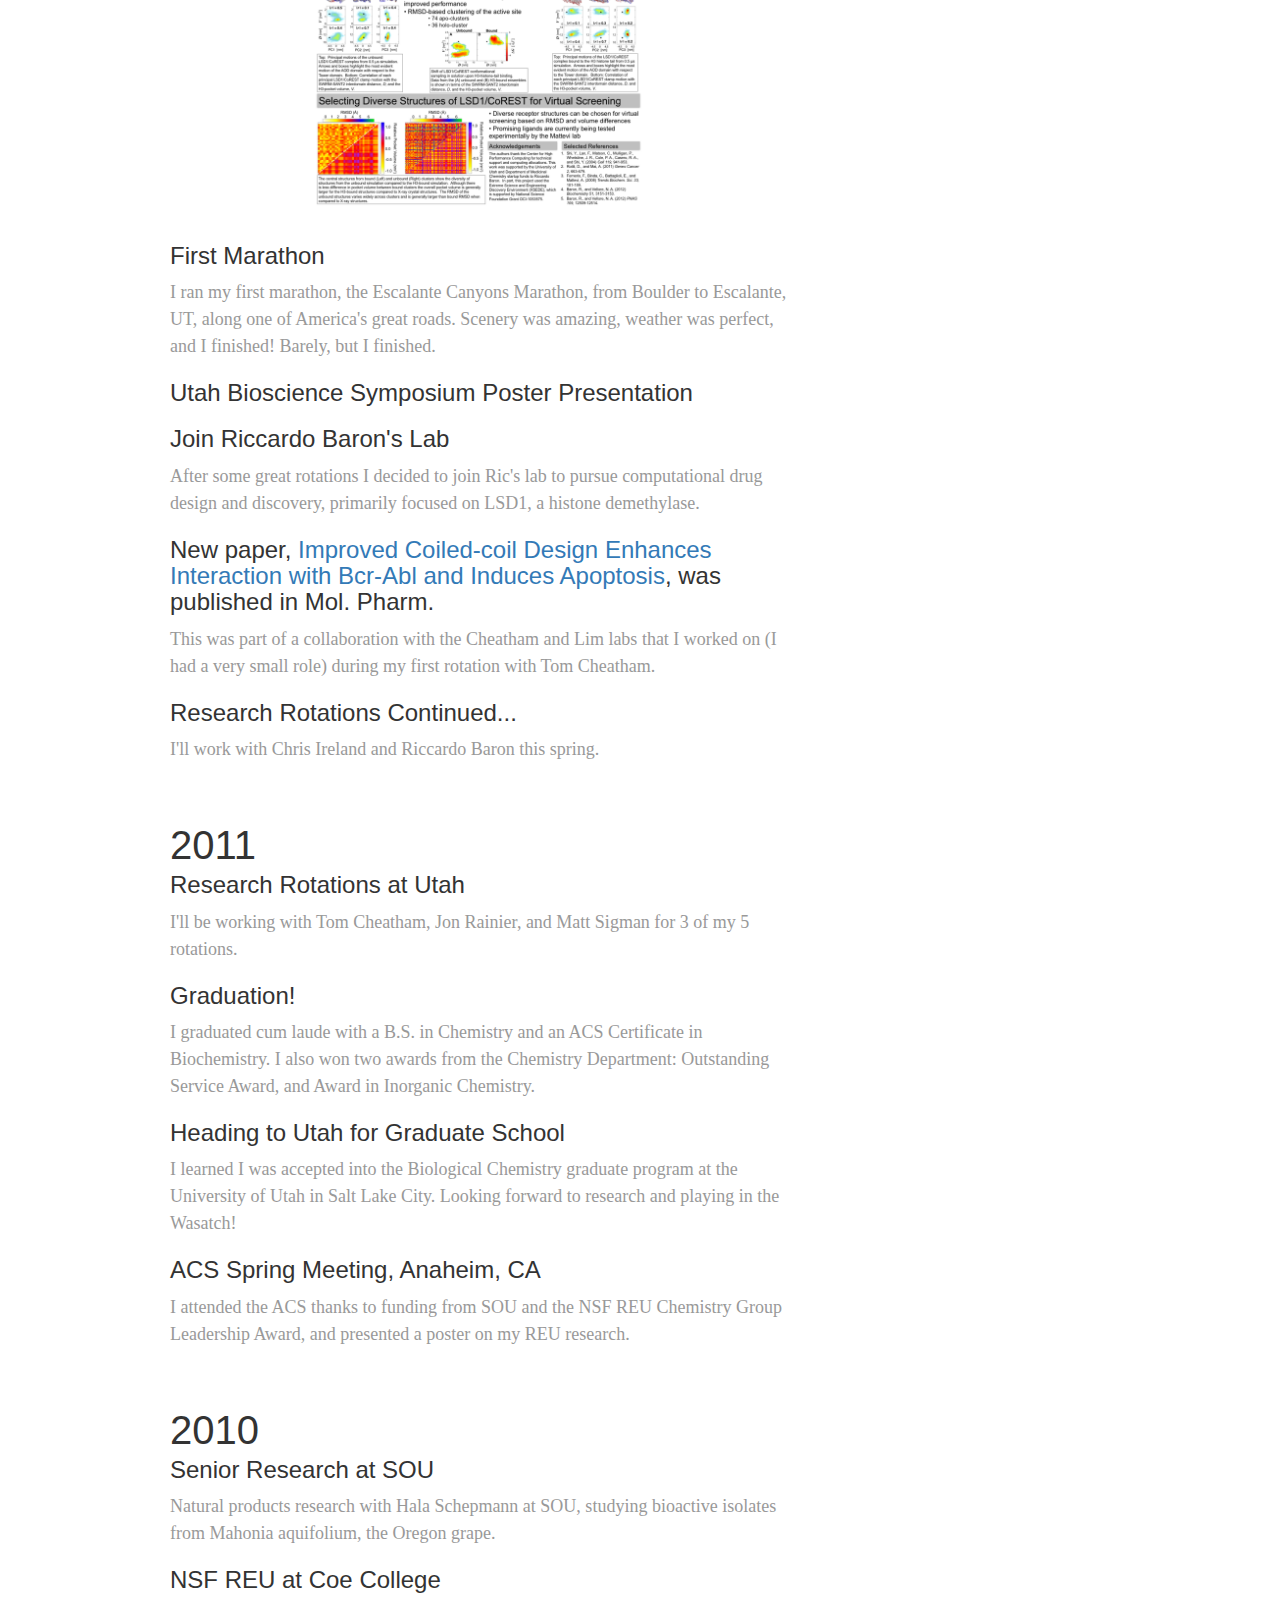
==== commit cfa7acb8: "new jctc nonthreadables paper, sbu postdoc spotlight" ====
--- a/index.html
+++ b/index.html
@@ -73,6 +73,30 @@
 <!-- new blog posts, most recent on top -->
           <div class="blog-post">
             <h2 class="blog-post-title">2018</h2>
+            <h3>New Paper in JCTC:
+                <a href="https://pubs.acs.org/doi/10.1021/acs.jctc.8b00886"
+                target="_blank">MELD x MD Folds Nonthreadables, Giving Native
+                Structures and Populations</a></h3>
+            <p class="blog-post-meta">Co-authored with Alberto Perez and Ken
+            Dill.</p>
+                <center>
+                    <img src="img/toc_jctc2018.png" alt=""style="height:200px">
+                </center><br>
+            <h3>Stony Brook University Postdoc Spotlight</h3>
+            <p class="blog-post-meta">
+            The Office of Postdoctoral Affairs at Stony Brook held a Postdoc
+            Spotlight event where 10 postdocs across many disciplines gave a
+            five minute research talk aimed at a general audience. It's
+            challenging to be informative and make your research interesting to
+            non-specialists in a short talk. It was a fun challenge, and I was
+            happy to win third place in the competition, since the other
+            postdocs gave great talks. Prior to the talks we received training
+               from the Alan Alda Center for Communicating Science. Here's a link to the other talks <a
+            href="https://www.stonybrook.edu/commcms/postdoc/spotlight/index"
+            target="_blank">(SBU Postdoc Spotlight)</a>, and  my talk on "Better Living Through
+            Computational Chemistry":
+            <iframe width="560" height="315" src="https://www.youtube.com/embed/64E02MuB-24" frameborder="0" allow="accelerometer; autoplay; encrypted-media; gyroscope; picture-in-picture" allowfullscreen></iframe>
+            </p>
             <h3>Research and Discovery in STEM at SBU</h3>
             <p class="blog-post-meta">I developed a three-class module on
             "Structure, Function, and Dynamics of Proteins: the Biomolecular
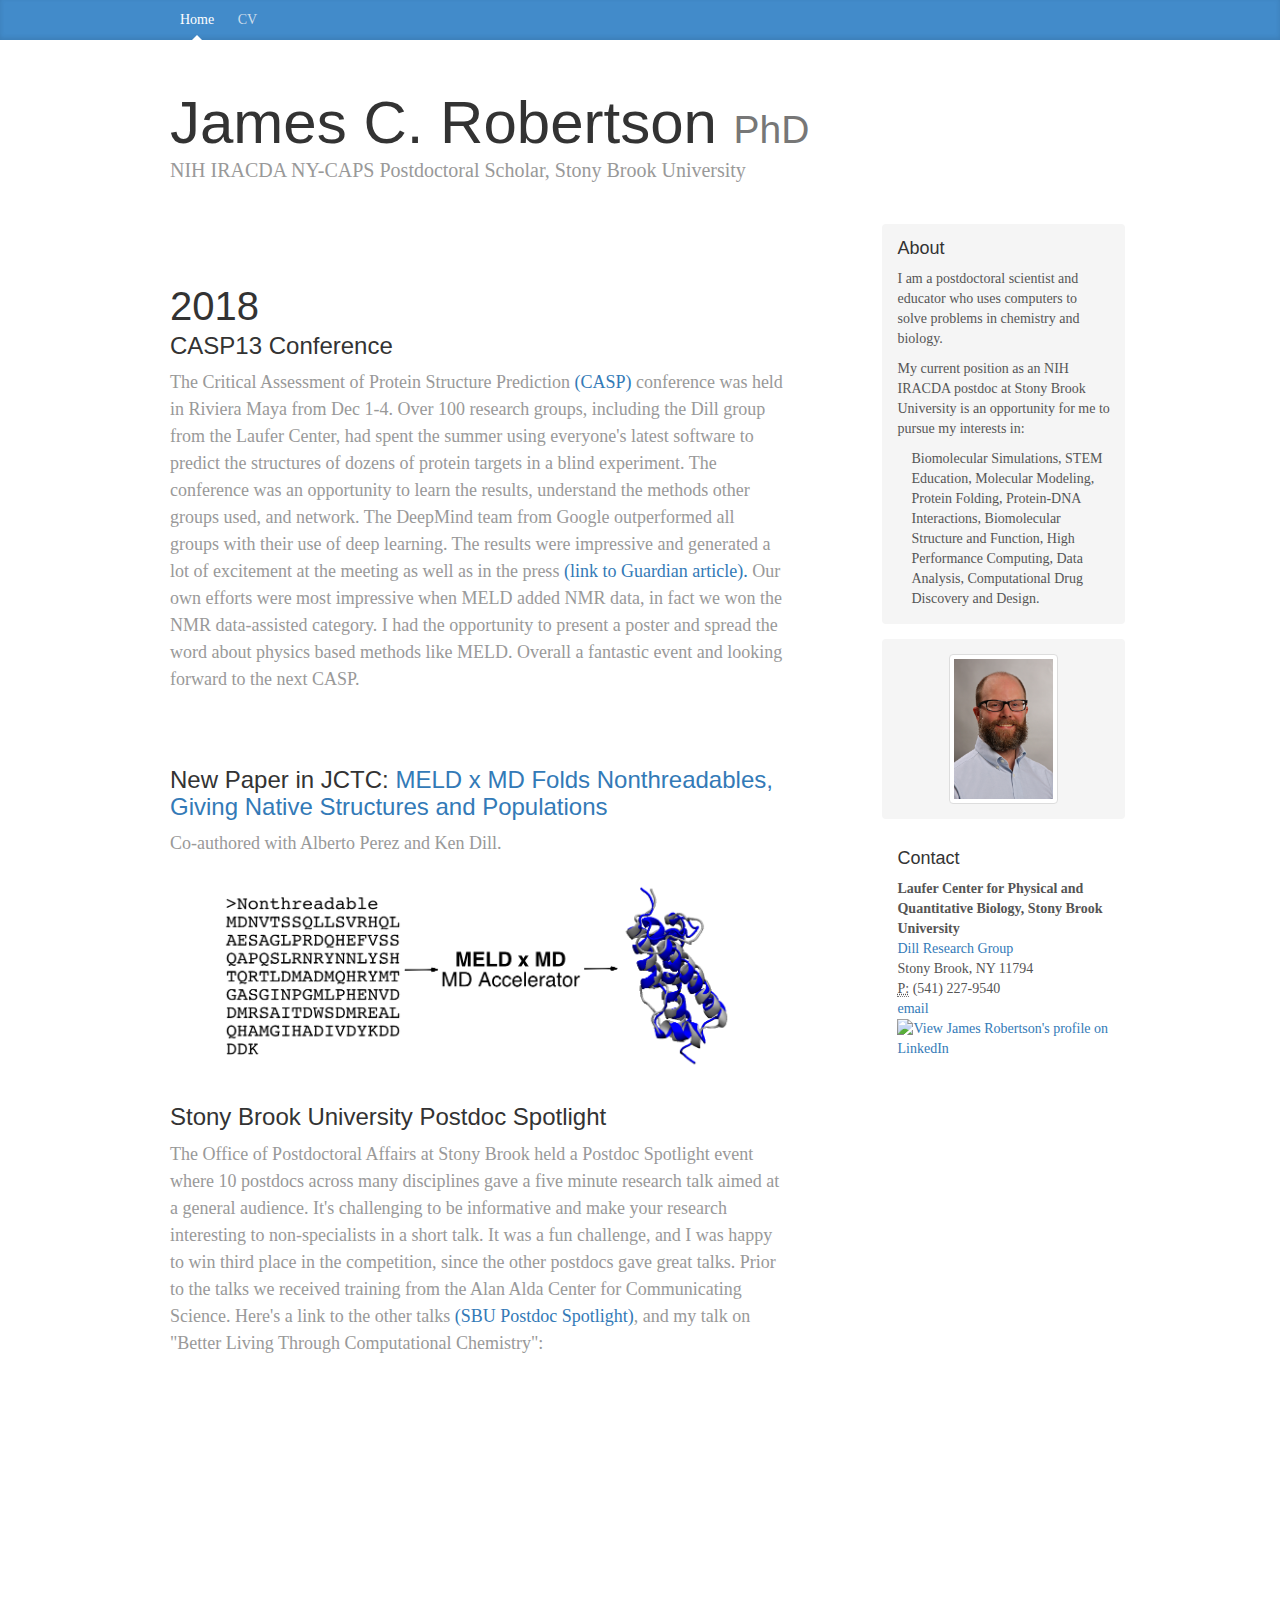
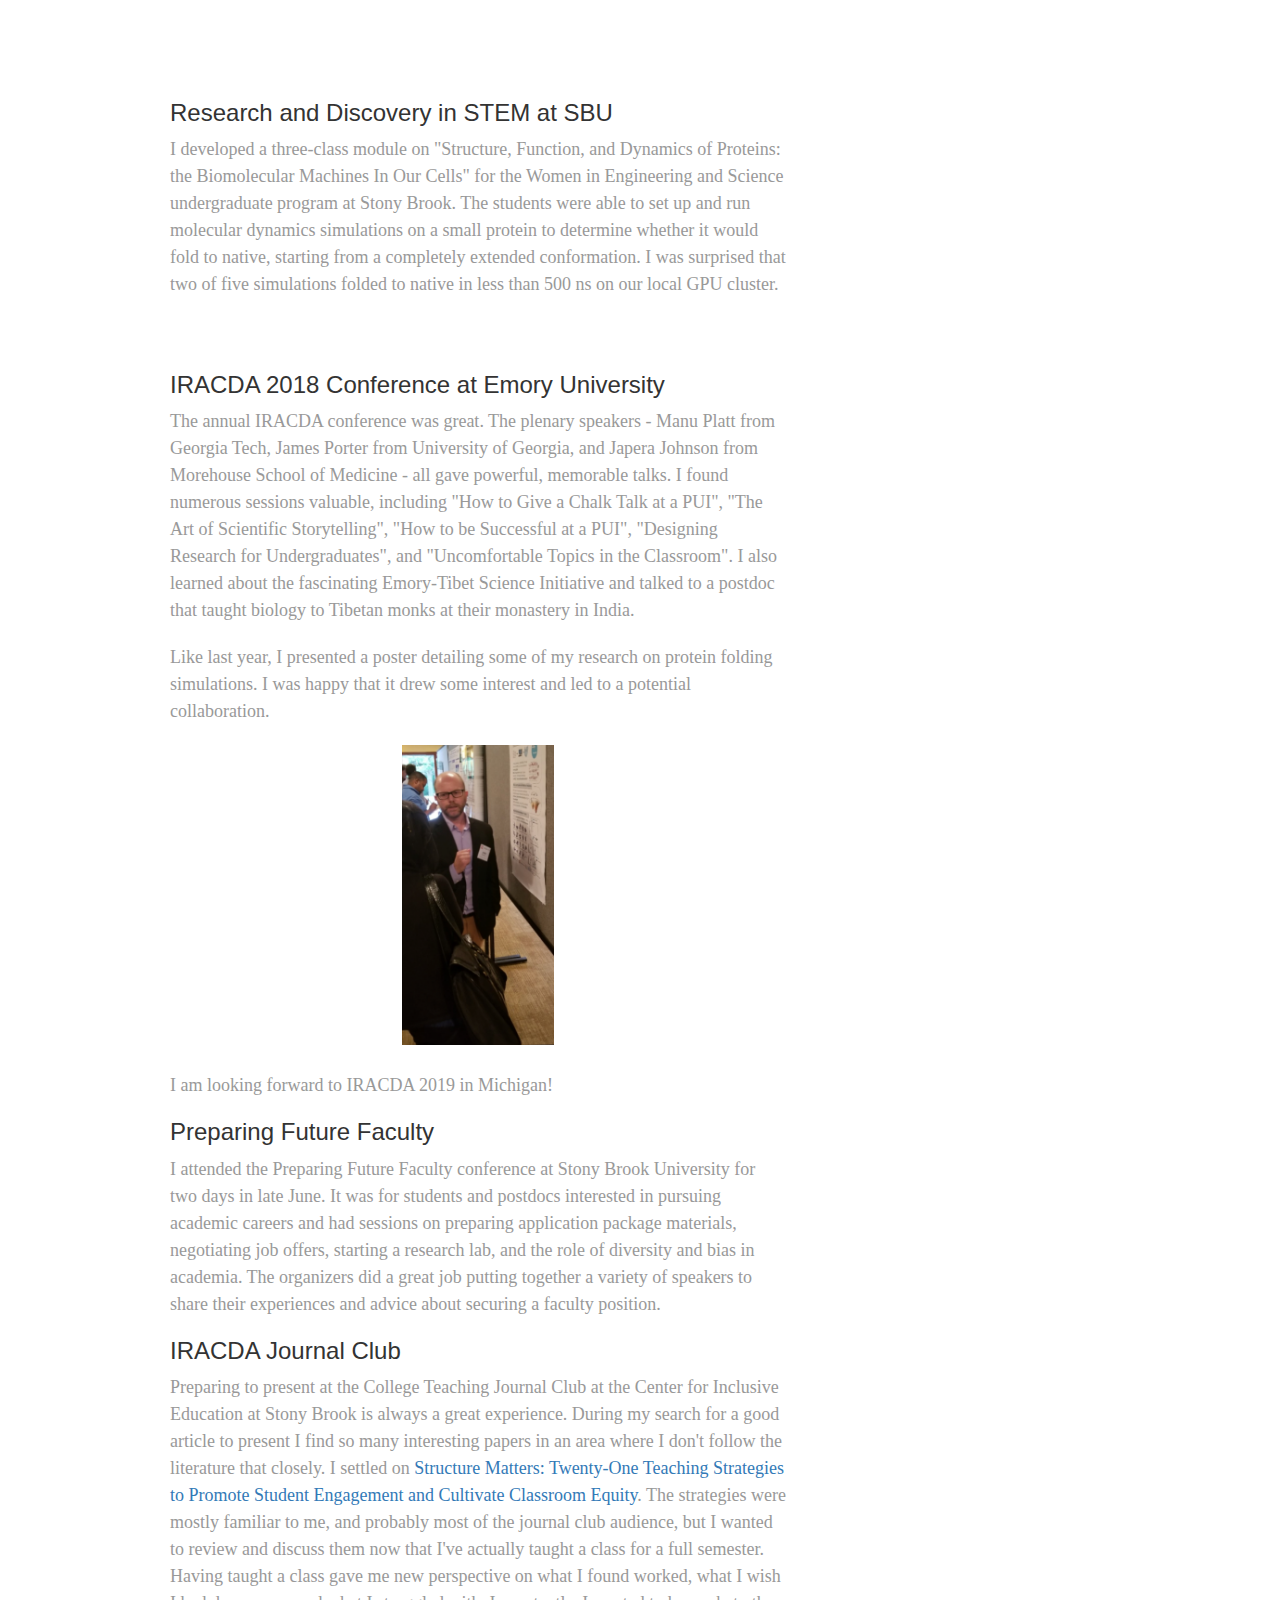
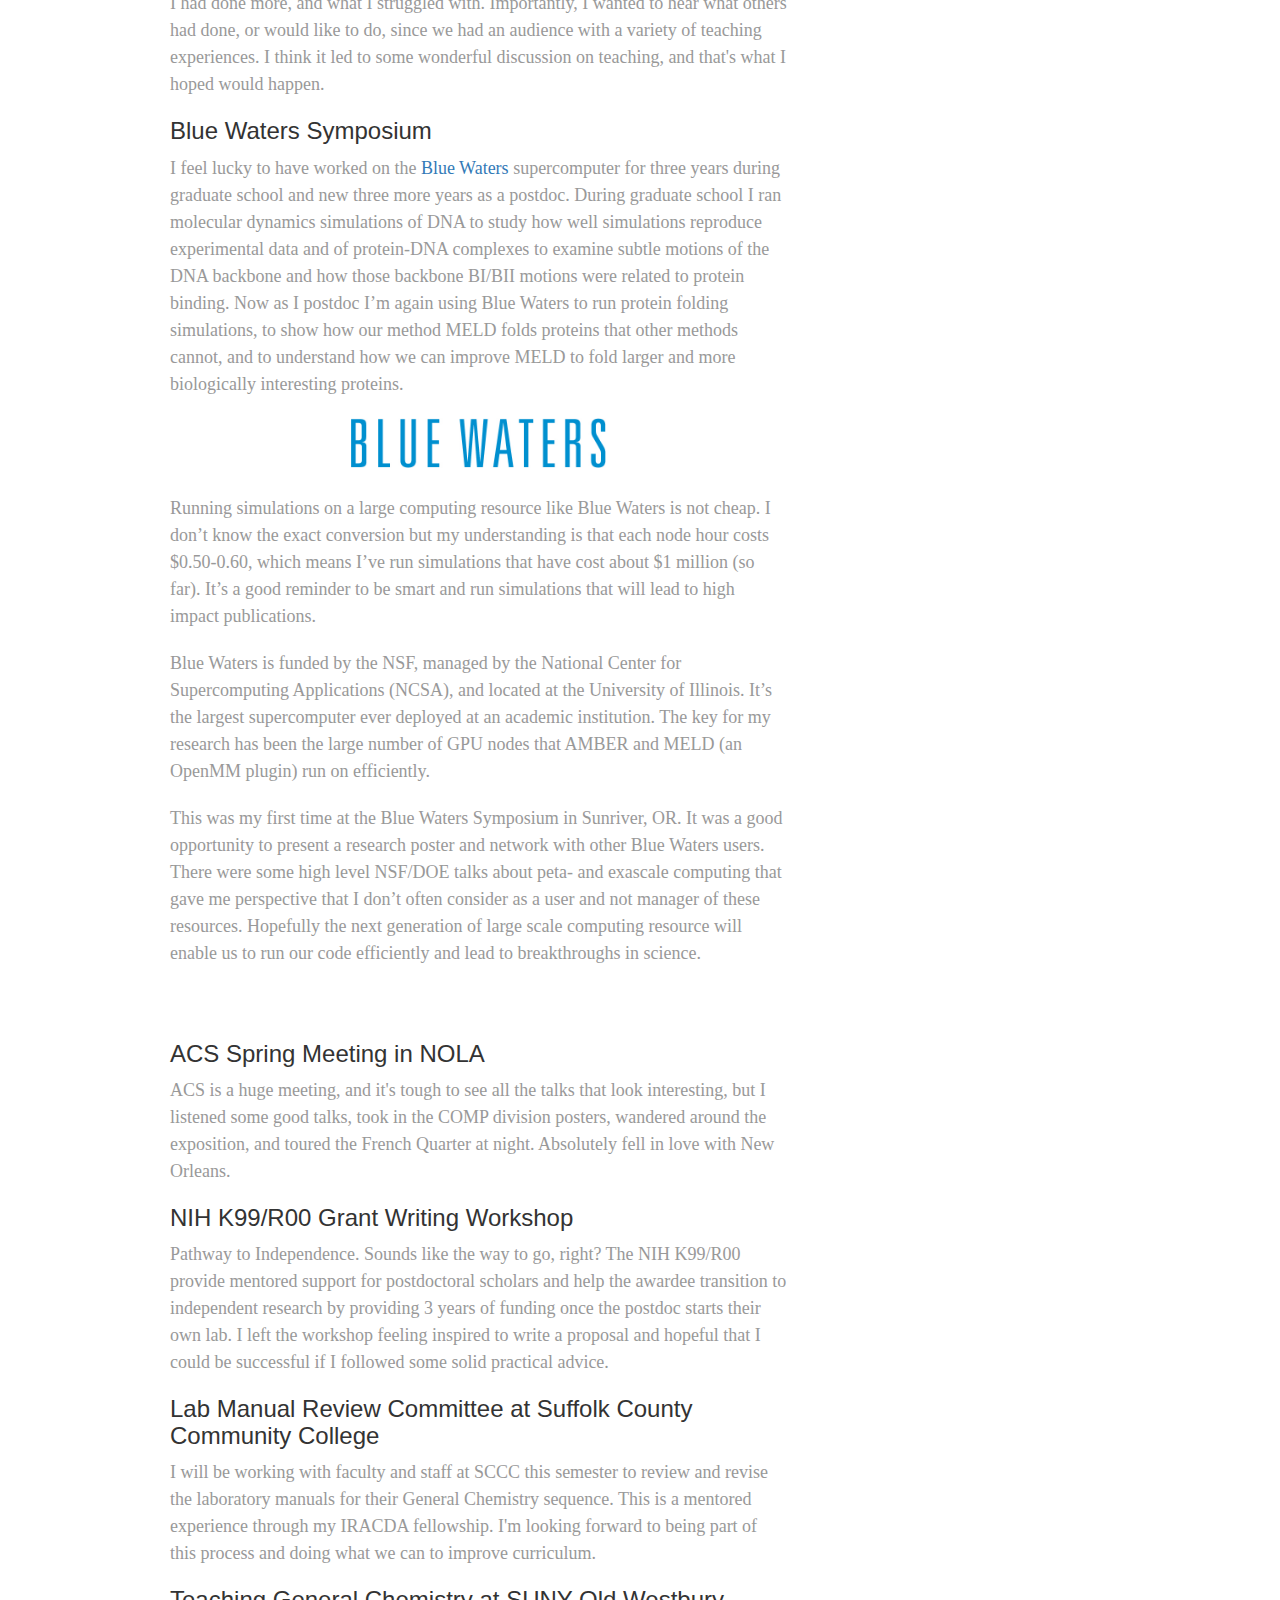
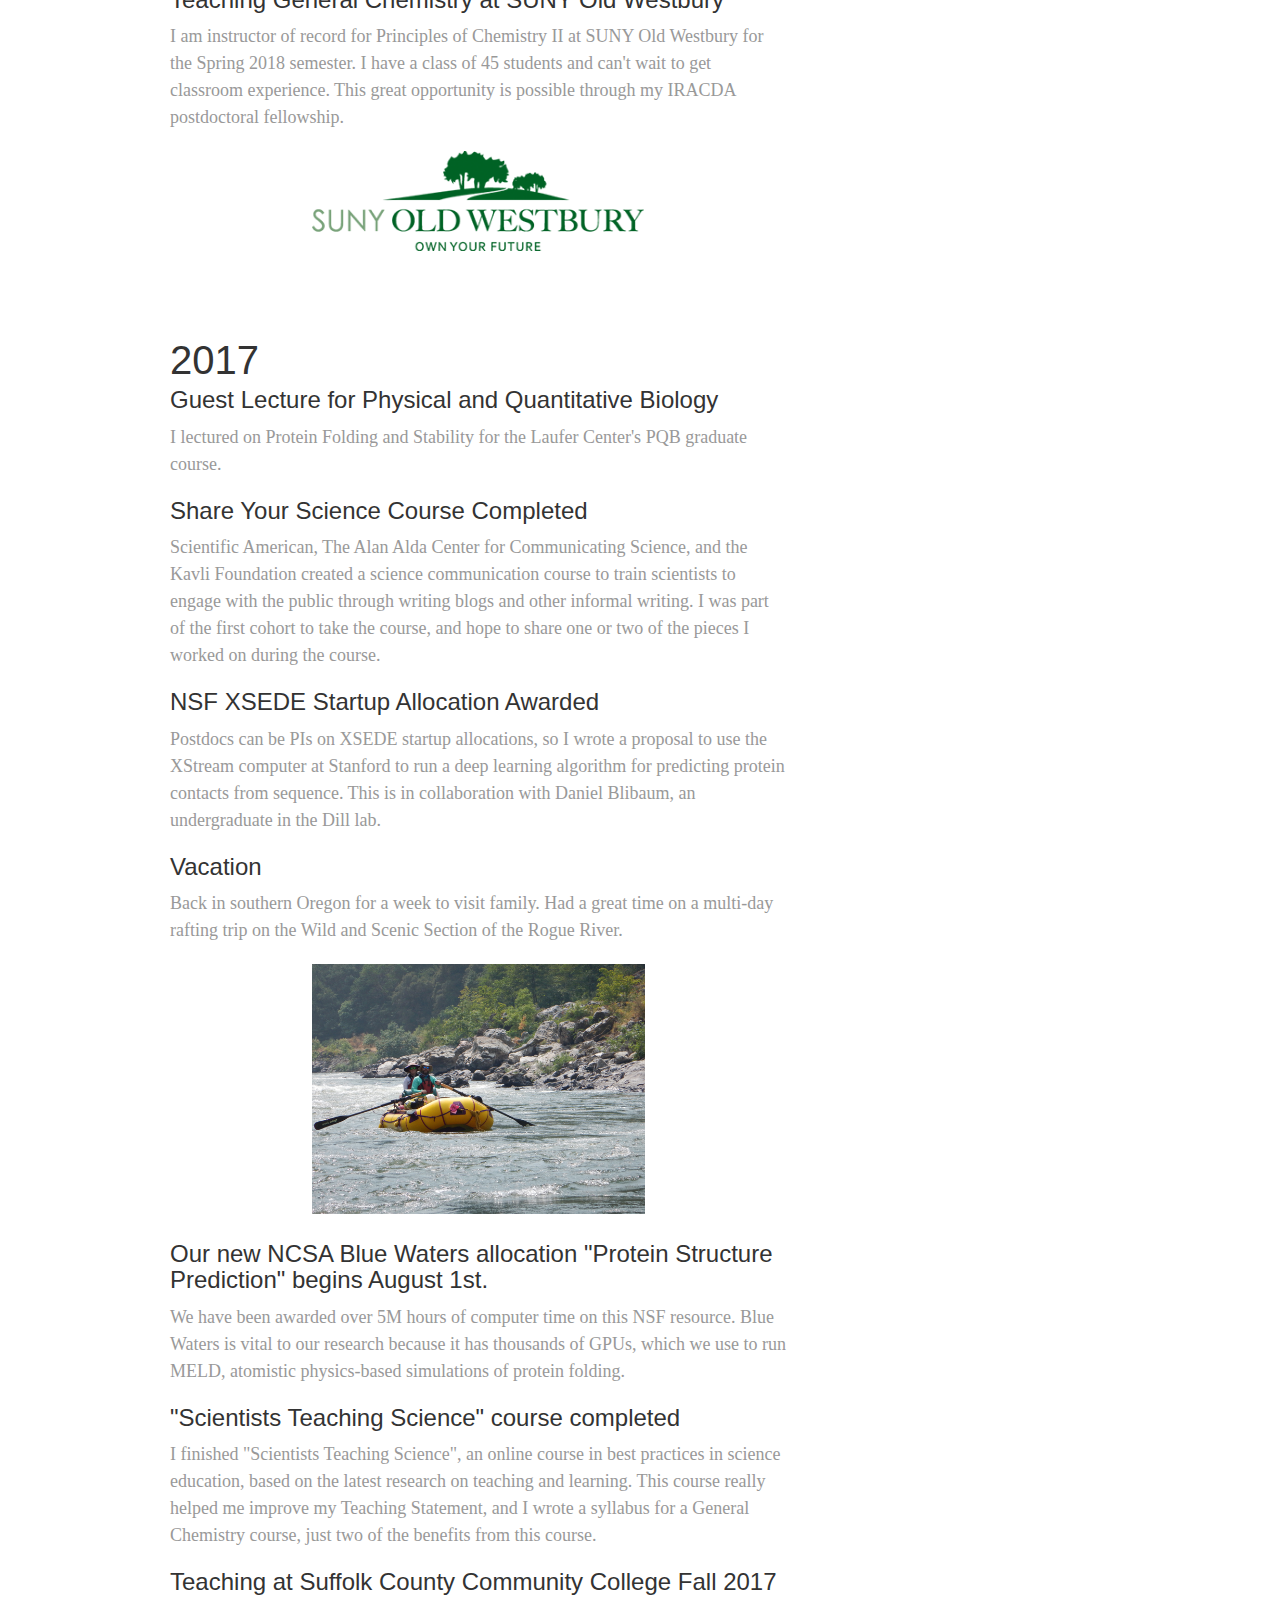
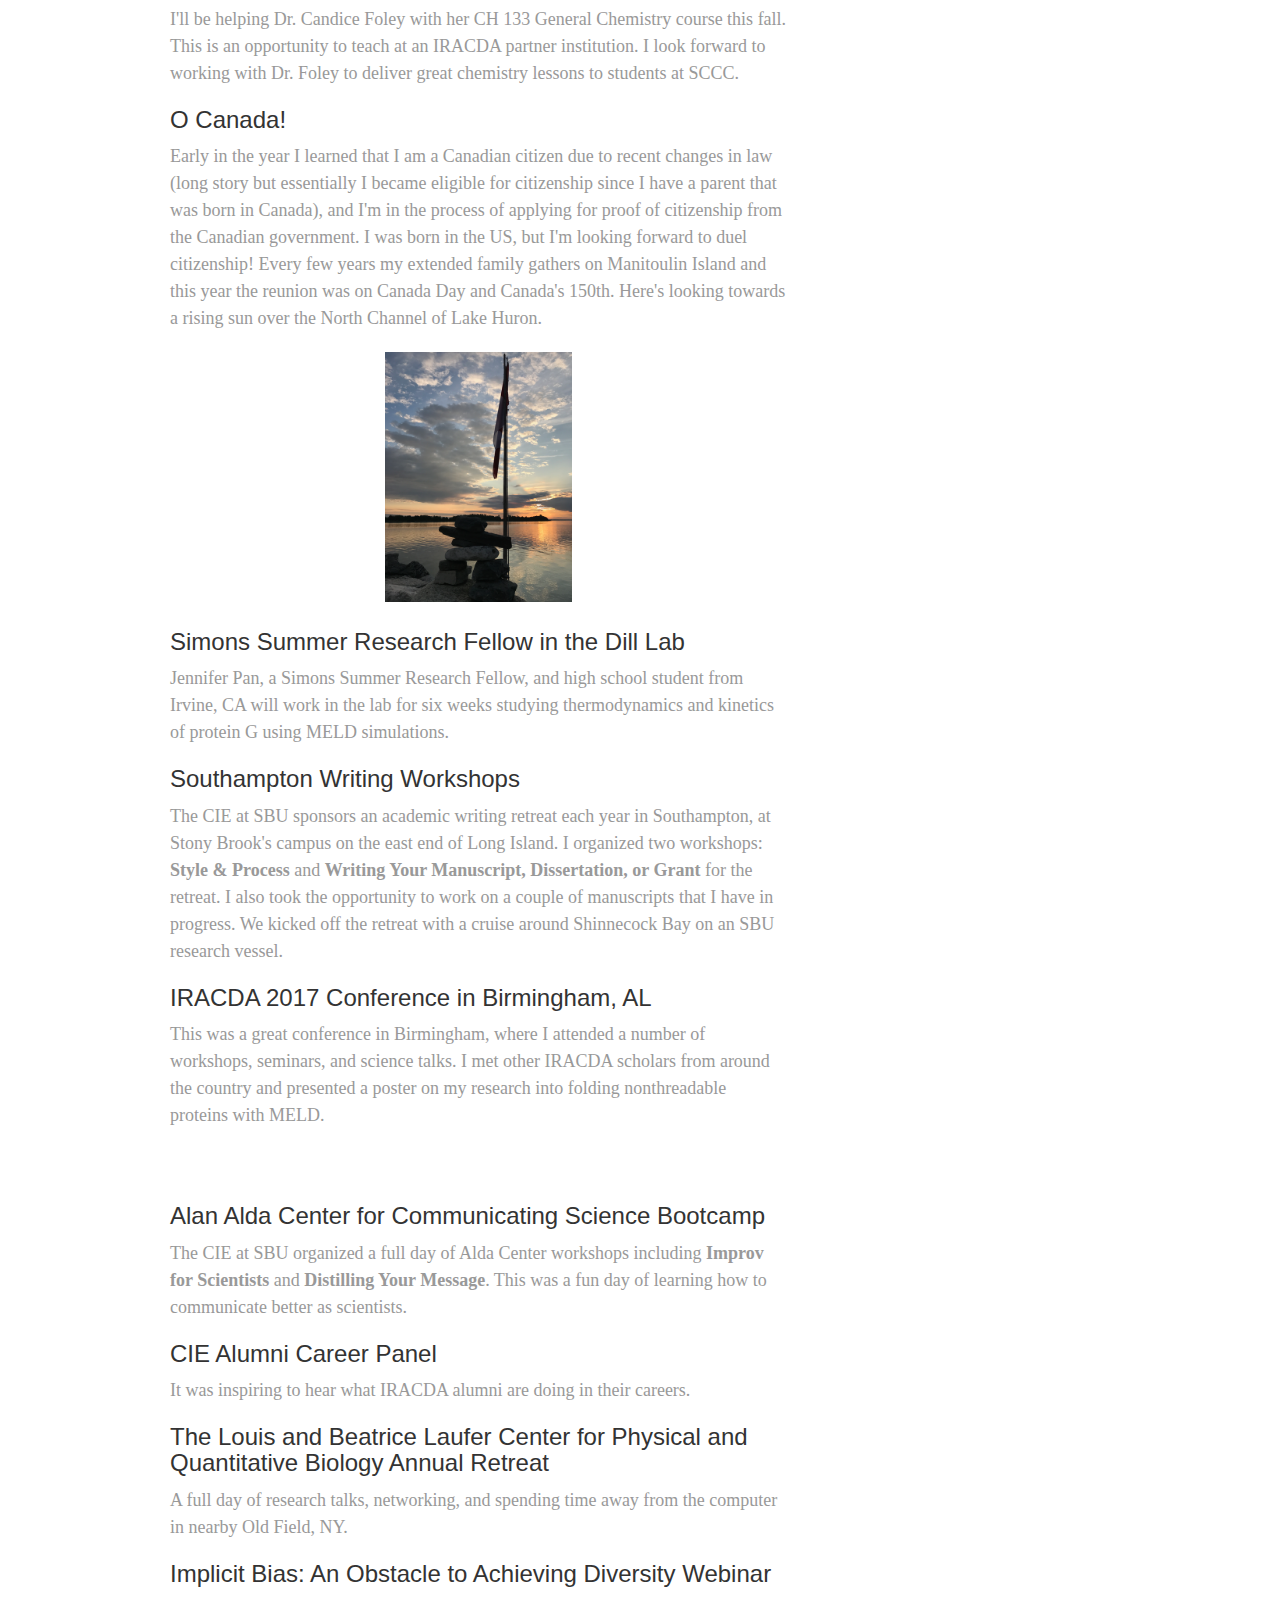
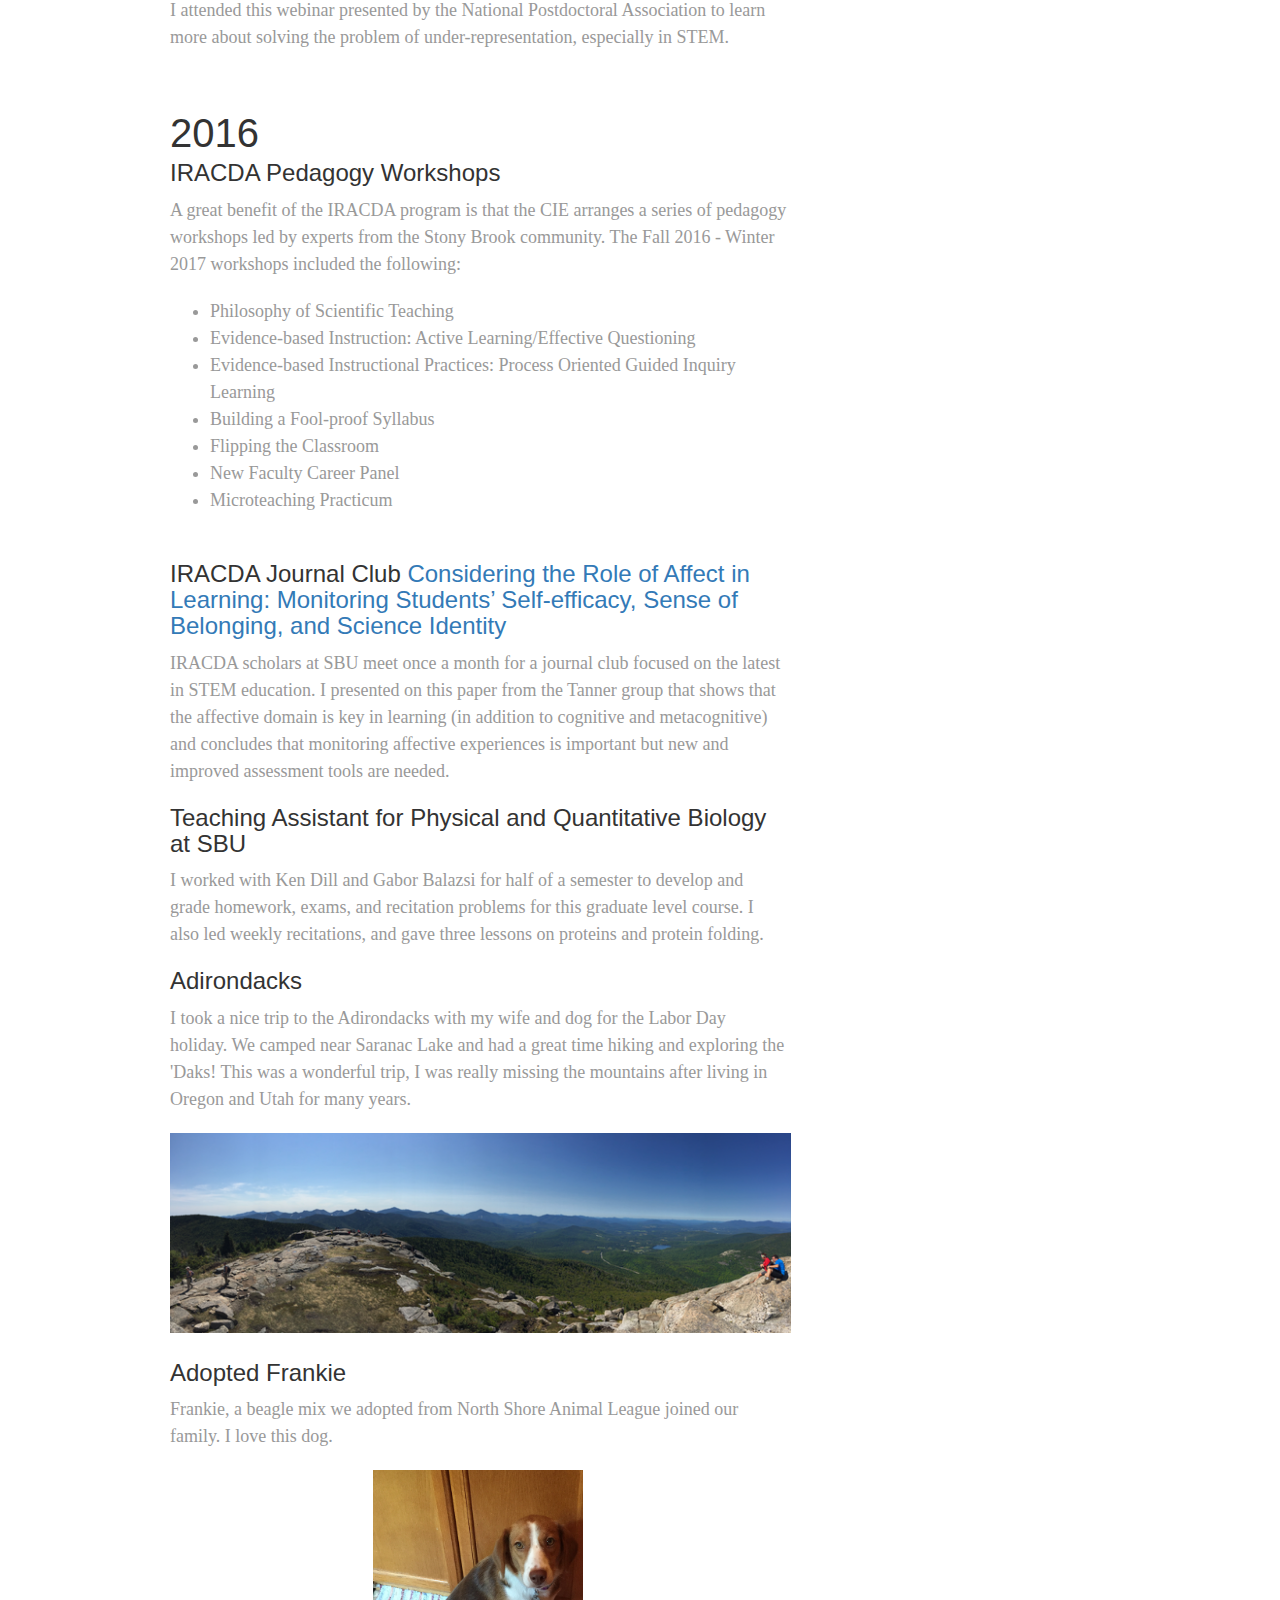
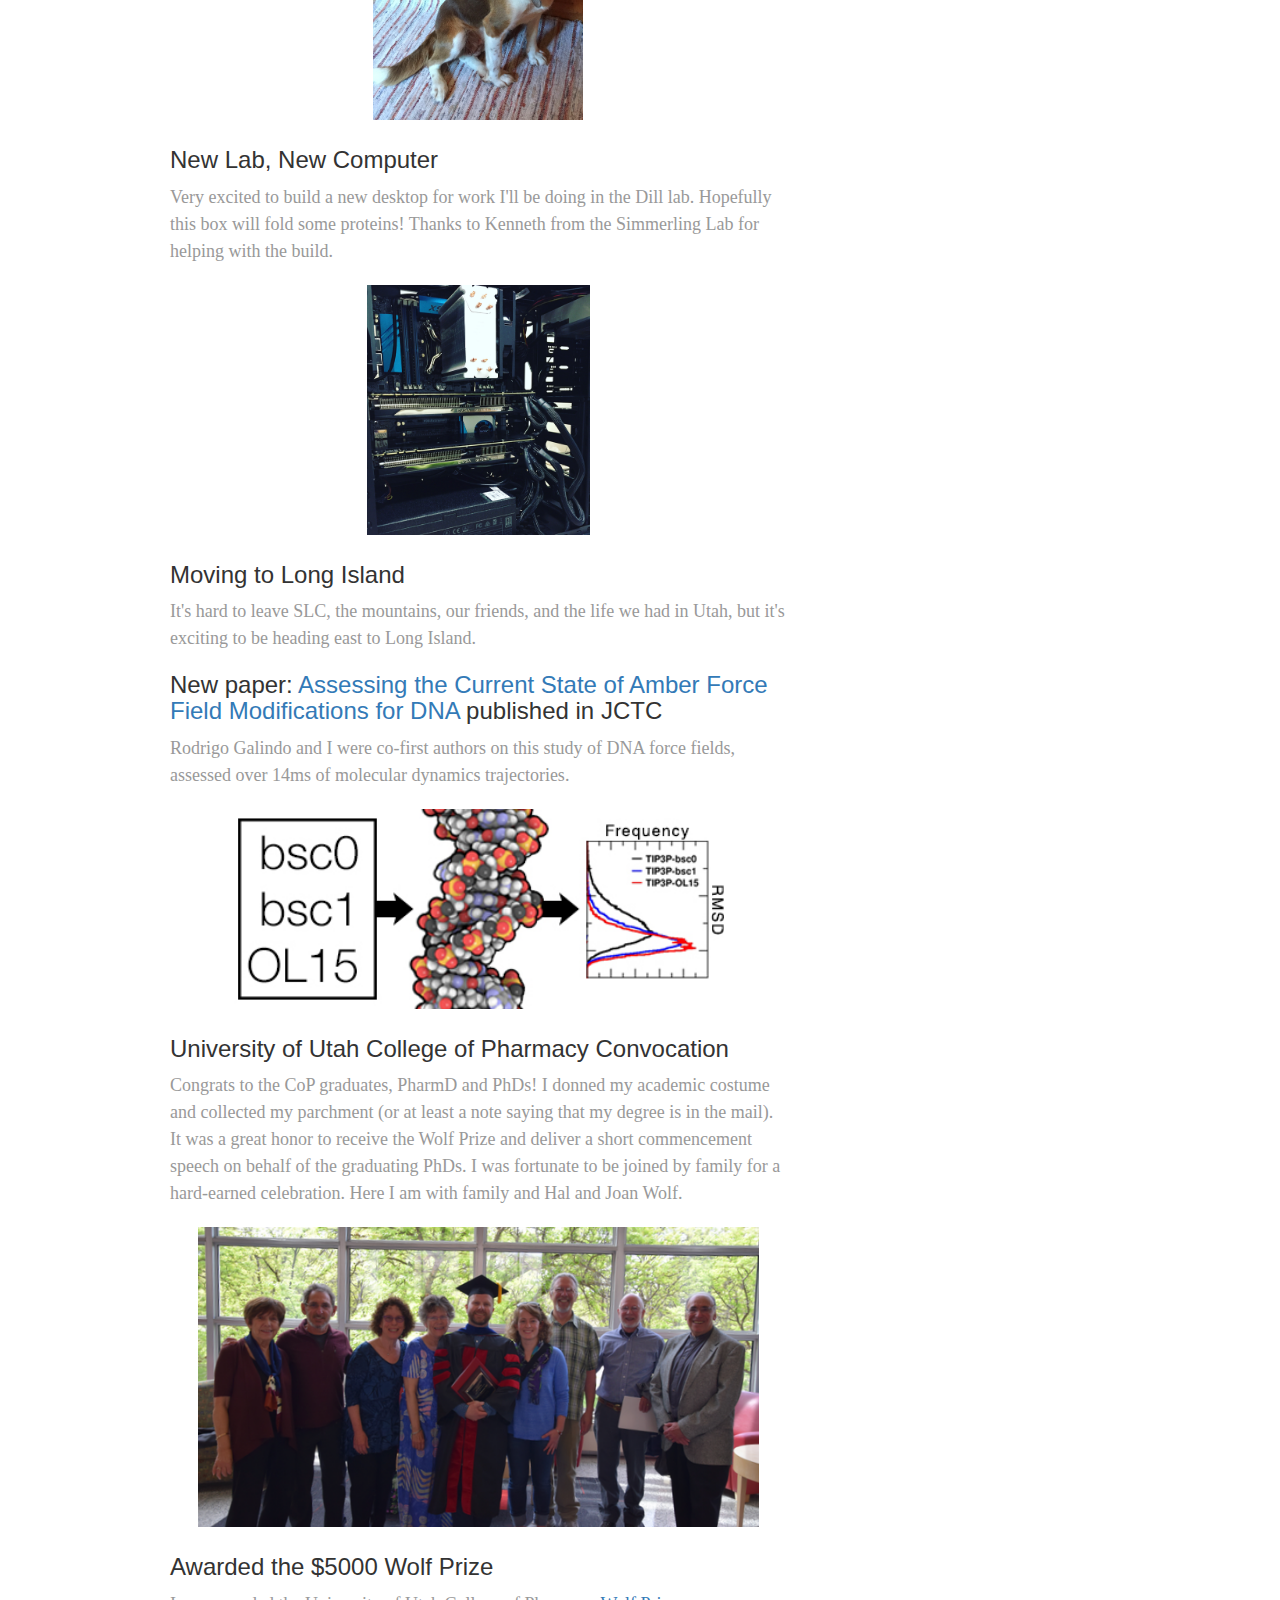
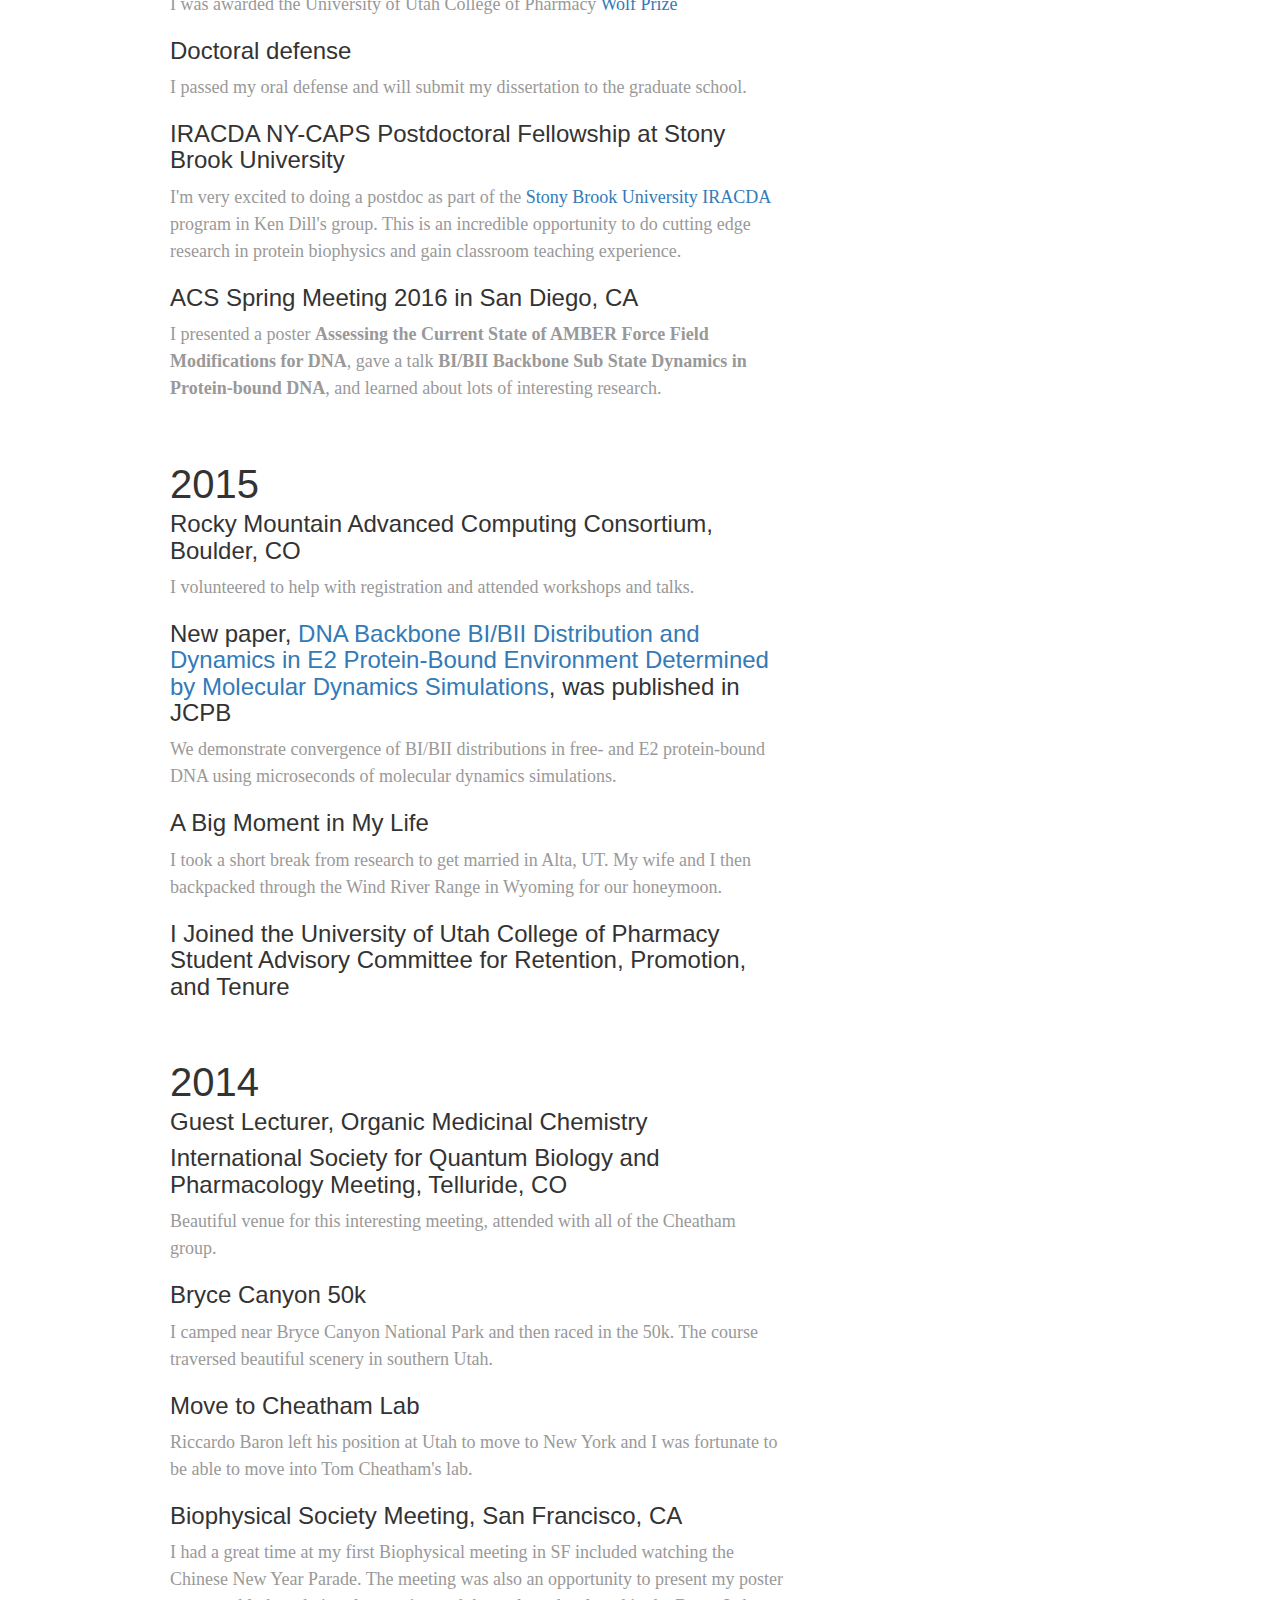
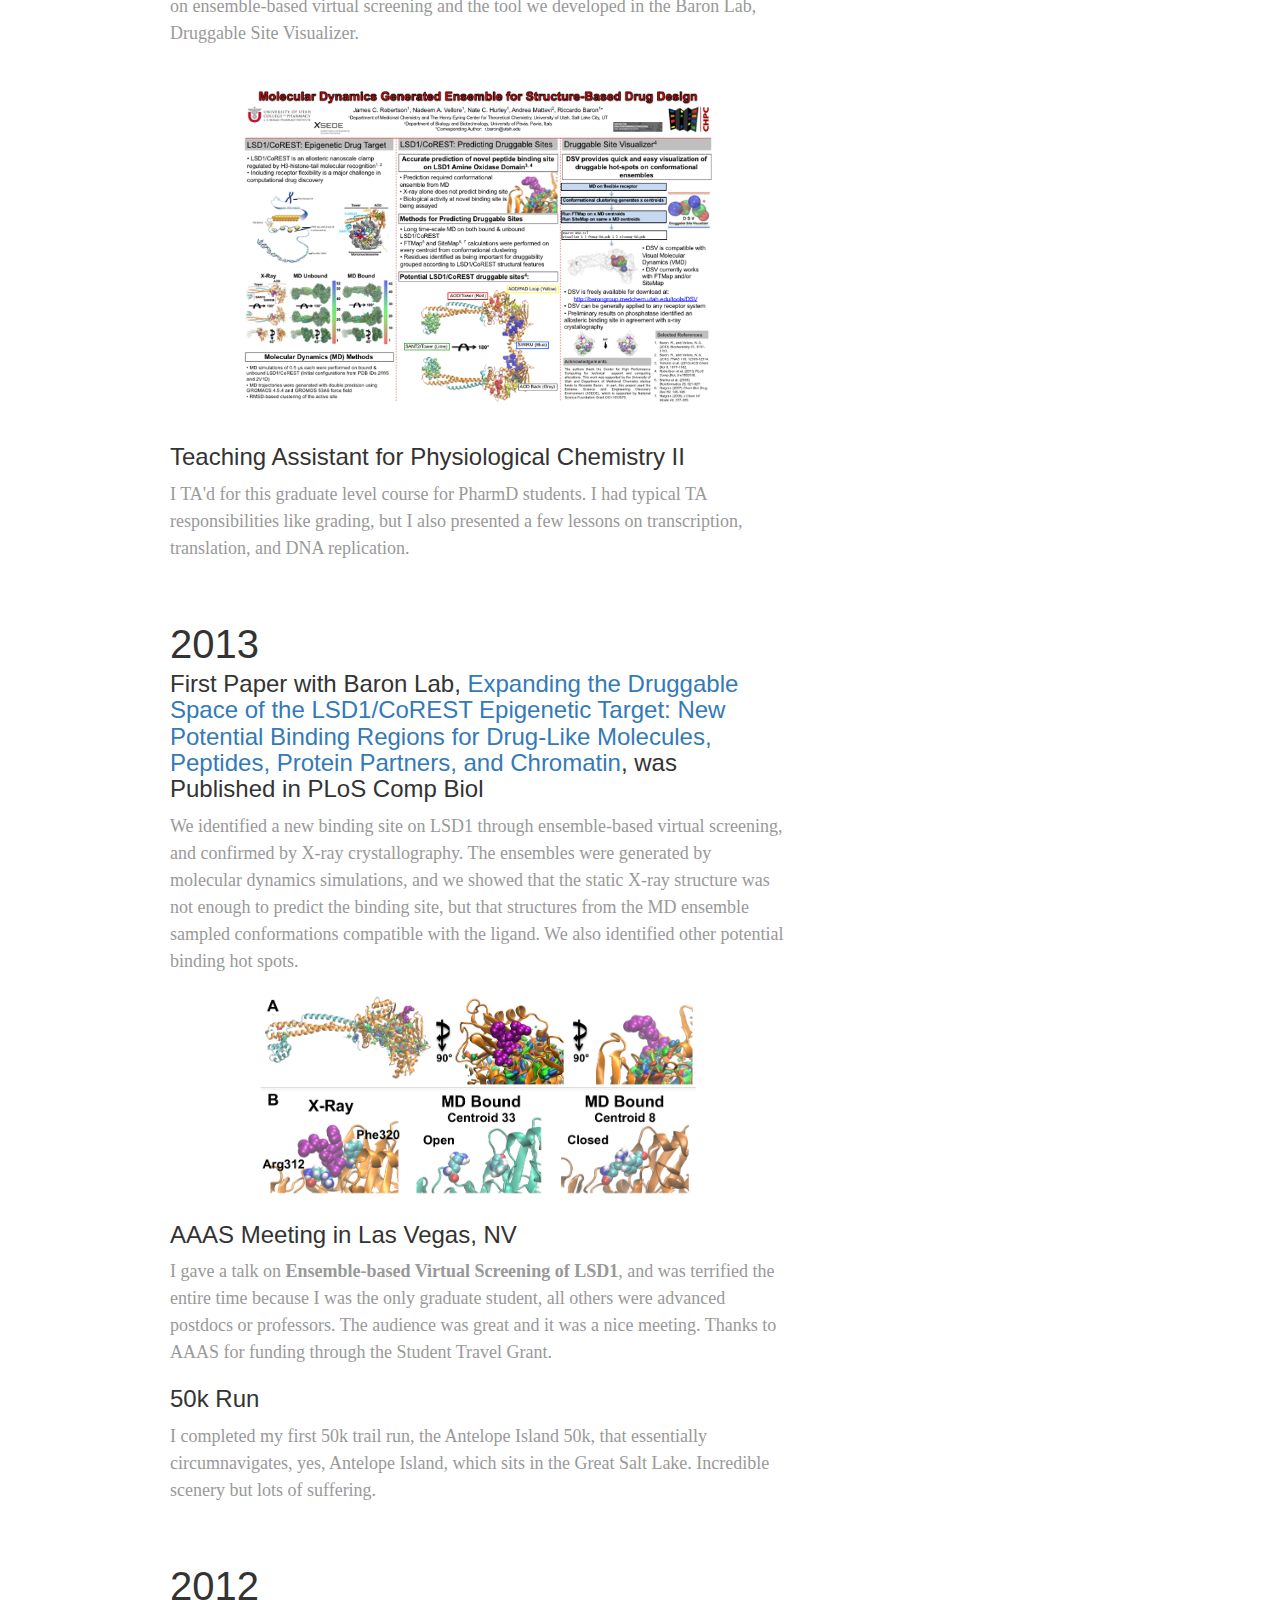
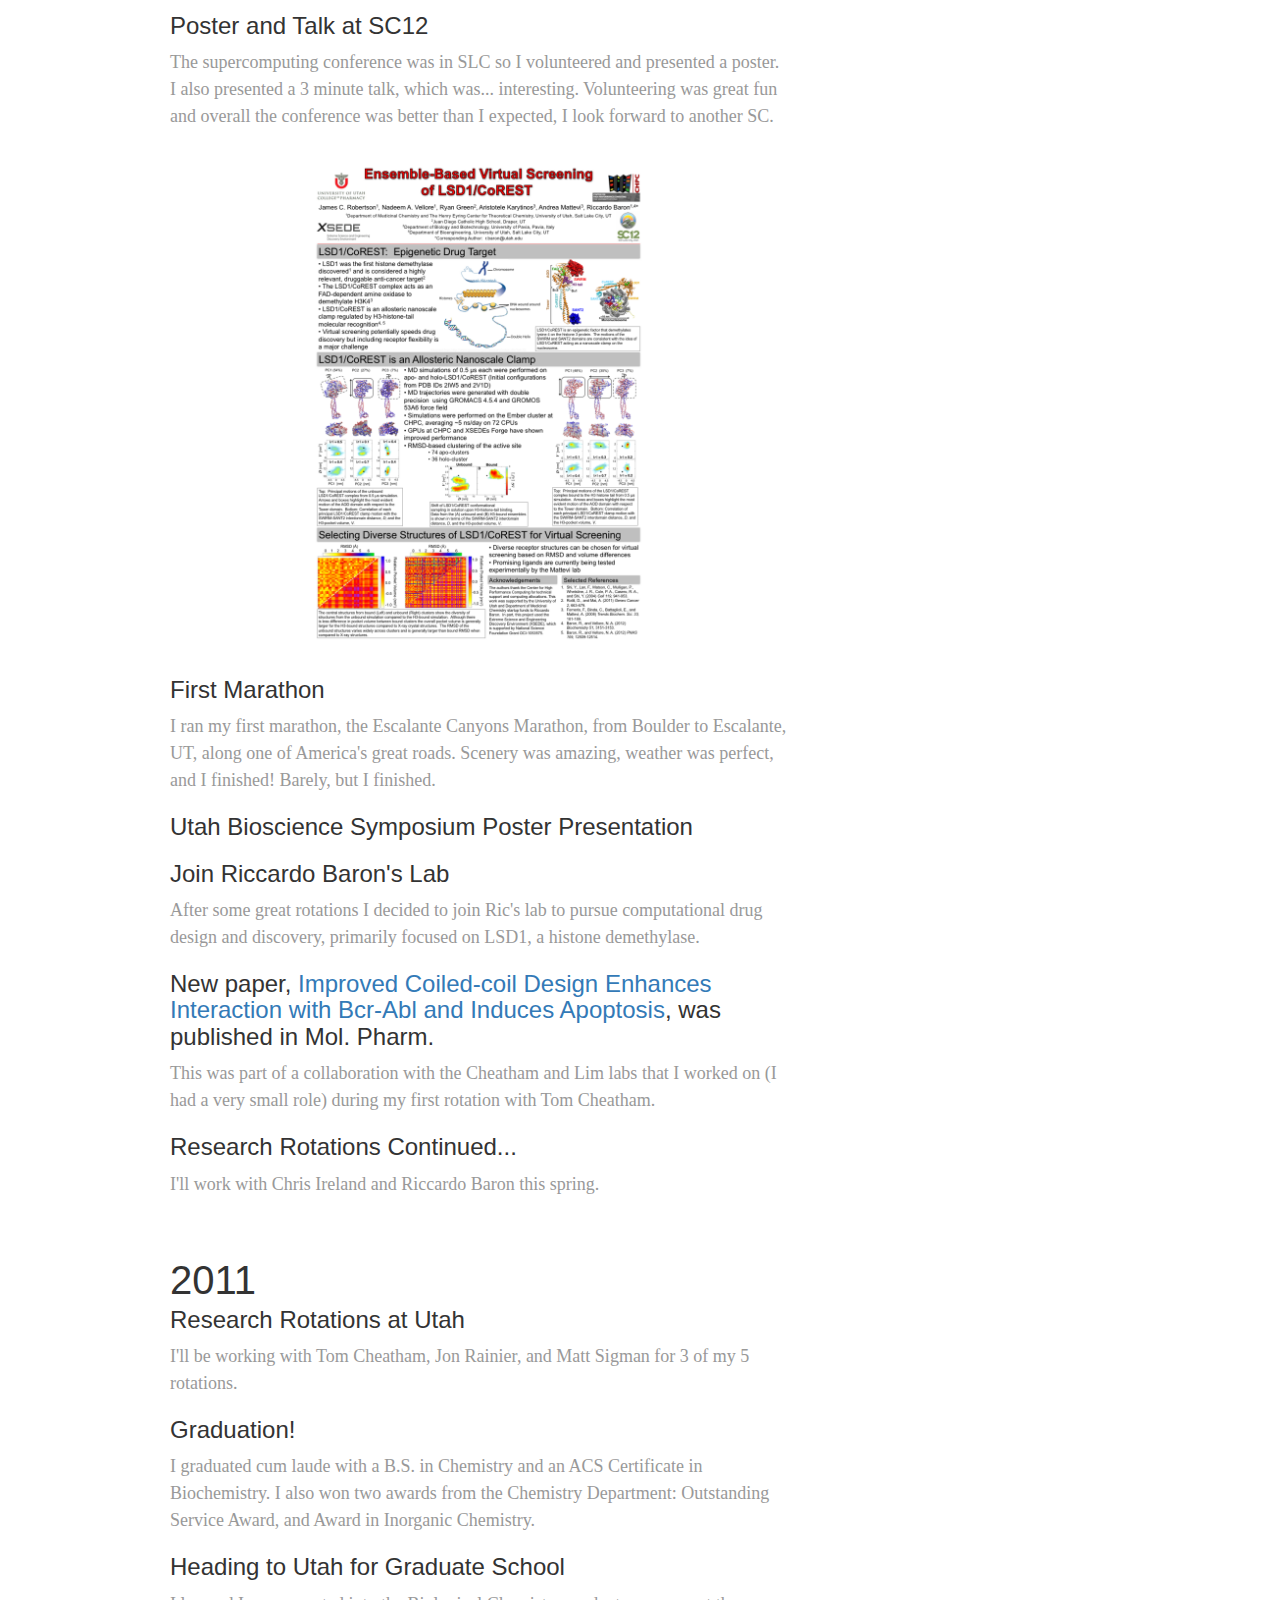
==== commit f7bbc541: "casp13 conference" ====
--- a/index.html
+++ b/index.html
@@ -73,6 +73,27 @@
 <!-- new blog posts, most recent on top -->
           <div class="blog-post">
             <h2 class="blog-post-title">2018</h2>
+            <h3>CASP13 Conference</h3>
+            <p class="blog-post-meta">The Critical Assessment of Protein
+            Structure Prediction <a href="http://predictioncenter.org/index.cgi"target="_blank">(CASP)</a> conference was held in Riviera Maya from Dec
+            1-4. Over 100 research groups, including the Dill group from the
+            Laufer Center, had spent the summer
+            using everyone's latest software to predict the structures of dozens of
+            protein targets in a blind experiment. The conference was an
+            opportunity to learn the results, understand the methods other
+            groups used, and network. The DeepMind team from Google outperformed
+            all groups with their use of deep learning. The results were
+            impressive and generated a lot of excitement at the meeting as well
+            as in the press <a
+                href="https://www.theguardian.com/science/2018/dec/02/google-deepminds-ai-program-alphafold-predicts-3d-shapes-of-proteins"target="_blank">(link
+                to Guardian article).</a> Our own efforts were most impressive
+            when MELD added NMR data, in fact we won the NMR data-assisted
+            category. I had the opportunity to present a poster and spread the
+            word about physics based methods like MELD. Overall a fantastic
+            event and looking forward to the next CASP.</p> 
+                <center>
+                    <img src="img/CASP13.png" alt=""style="height:450px">
+                </center><br>
             <h3>New Paper in JCTC:
                 <a href="https://pubs.acs.org/doi/10.1021/acs.jctc.8b00886"
                 target="_blank">MELD x MD Folds Nonthreadables, Giving Native
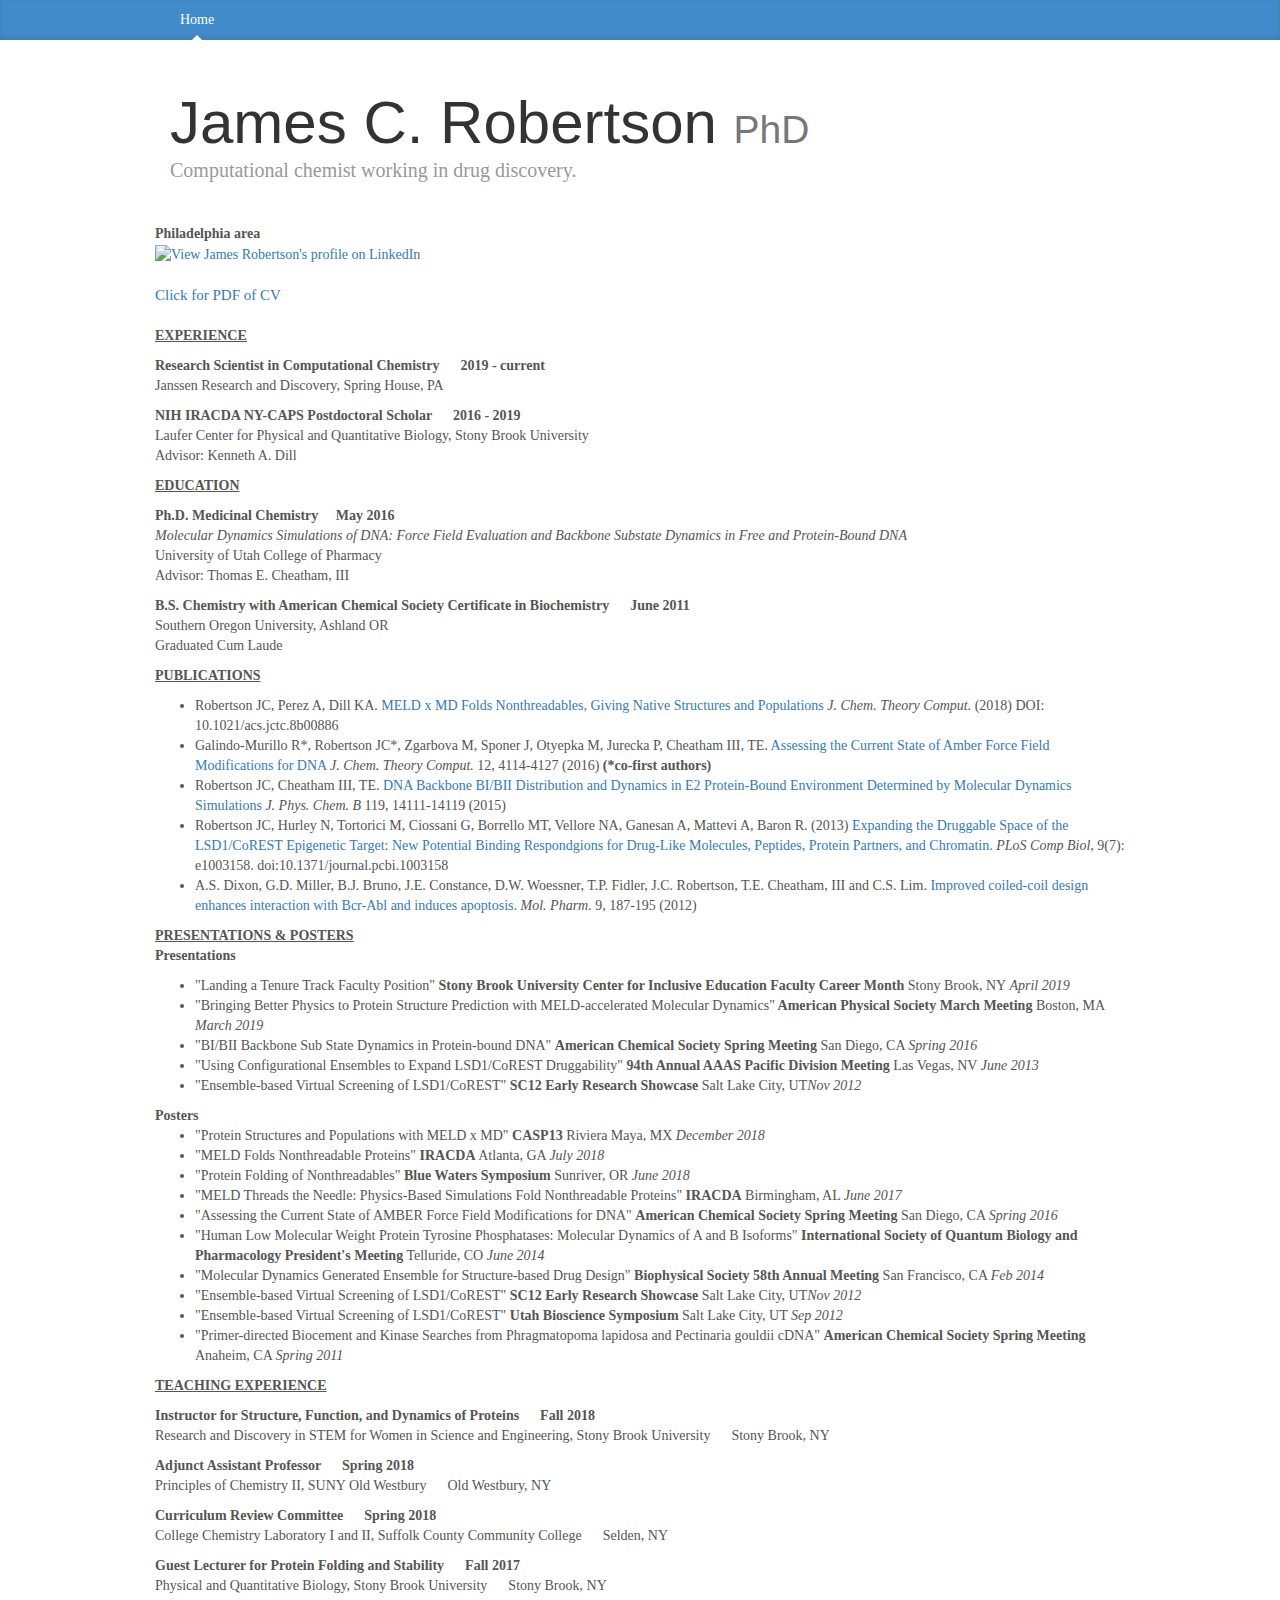
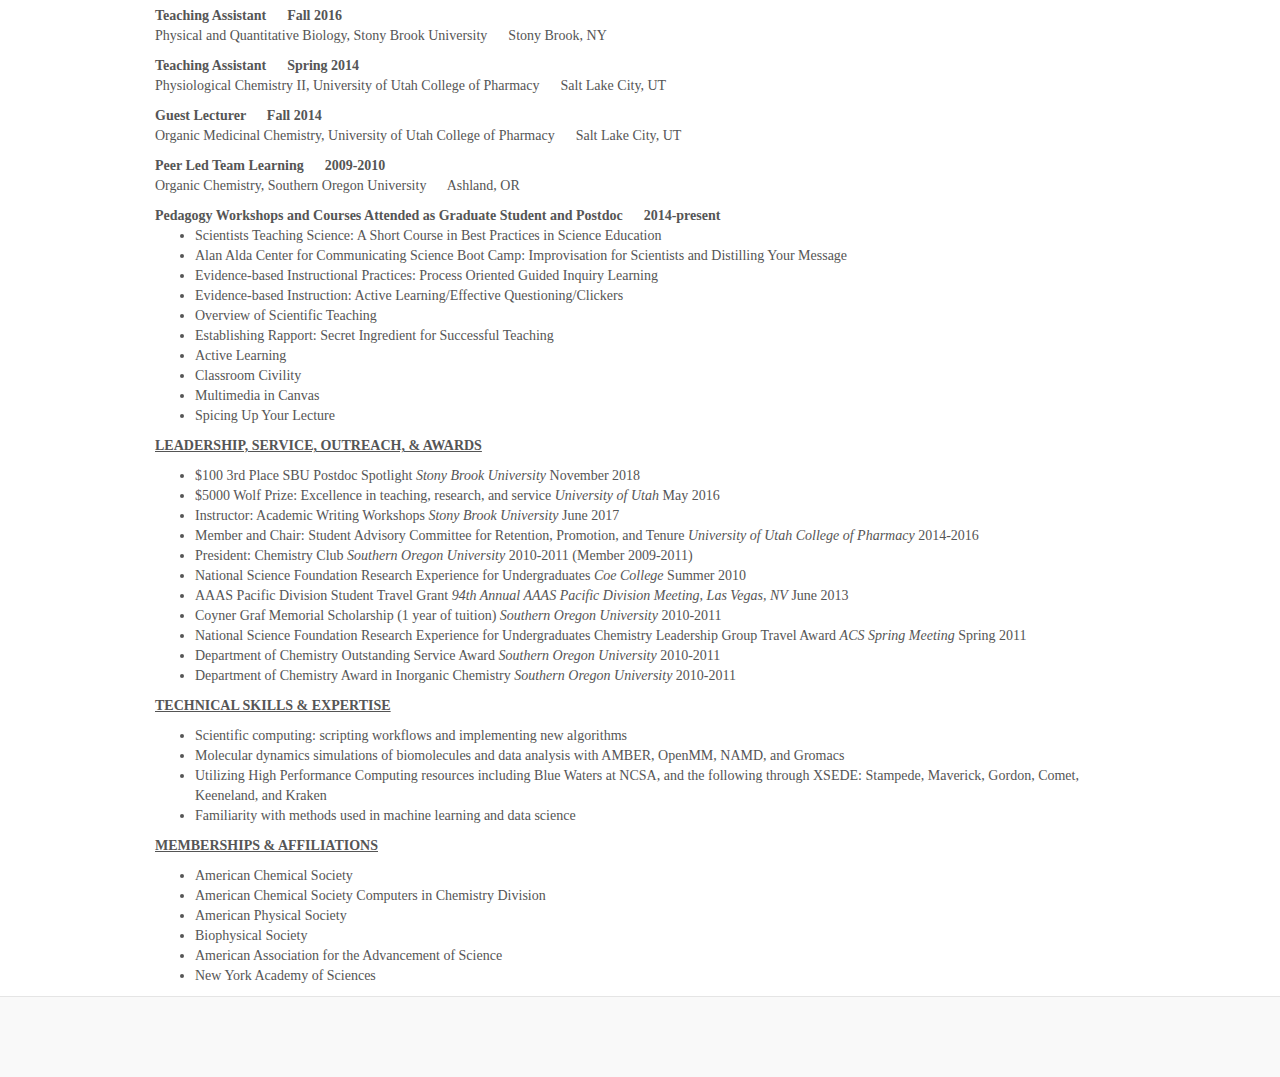
==== commit 99be53a8: "moved cv page to main page; re-organized files; updated CV" ====
--- a/index.html
+++ b/index.html
@@ -7,7 +7,6 @@
     <!-- The above 3 meta tags *must* come first in the head; any other head content must come *after* these tags -->
     <meta name="description" content="">
     <meta name="author" content="">
-    <!-- <link rel="icon" href="bootstrap-3.3.7/docs/favicon.ico">--!>
     <link rel="icon" href="dna_favicon.ico">
 
     <title>James C. Robertson</title>
@@ -22,14 +21,8 @@
     <link href="blog.css" rel="stylesheet">
 
     <!-- Just for debugging purposes. Don't actually copy these 2 lines! -->
-    <!--[if lt IE 9]><script src="../../assets/js/ie8-responsive-file-warning.js"></script><![endif]-->
     <script src="bootstrap-3.3.7/docs/assets/js/ie-emulation-modes-warning.js"></script>
 
-    <!-- HTML5 shim and Respond.js for IE8 support of HTML5 elements and media queries -->
-    <!--[if lt IE 9]>
-      <script src="https://oss.maxcdn.com/html5shiv/3.7.3/html5shiv.min.js"></script>
-      <script src="https://oss.maxcdn.com/respond/1.4.2/respond.min.js"></script>
-    <![endif]-->
   </head>
 
   <body>
@@ -38,9 +31,6 @@
       <div class="container">
         <nav class="blog-nav">
           <a class="blog-nav-item active" href="#">Home</a>
-          <a class="blog-nav-item" href="cv">CV</a>
-          <!-- <a class="blog-nav-item" href="pubs">Publications</a> -->
-          <!-- <a class="blog-nav-item" href="blog">Blog</a> -->
         </nav>
       </div>
     </div>
@@ -49,698 +39,238 @@
 
       <div class="blog-header">
           <h1 class="blog-title">James C. Robertson <small>PhD</small></h1>
-        <p class="lead blog-description">NIH IRACDA NY-CAPS Postdoctoral Scholar, Stony Brook University</p>
+        <p class="lead blog-description">Computational chemist working in drug
+        discovery.</p>
       </div>
 
       <div class="row">
 
-        <div class="col-sm-8 blog-main">
-
-          <div class="blog-post">
-         <!--   <h2 class="blog-post-title">Interests</h2>
-            <p>Biomolecular Simulation, STEM Education, Molecular Modeling, 
-            Protein Folding, Protein-DNA Interactions, Biomolecular Structure 
-            and Function, HPC, Data Analysis, Computational Drug Discovery and 
-            Design</p> -->
-          </div><!-- /.blog-post -->
-
-          <!-- Fig  -->
-       <!--   <center>
-              <img src="img/carousel.gif" alt="" style="height:500px">    
-              </center><br> -->
-          <!-- End Fig -->
-
-<!-- new blog posts, most recent on top -->
-          <div class="blog-post">
-            <h2 class="blog-post-title">2018</h2>
-            <h3>CASP13 Conference</h3>
-            <p class="blog-post-meta">The Critical Assessment of Protein
-            Structure Prediction <a href="http://predictioncenter.org/index.cgi"target="_blank">(CASP)</a> conference was held in Riviera Maya from Dec
-            1-4. Over 100 research groups, including the Dill group from the
-            Laufer Center, had spent the summer
-            using everyone's latest software to predict the structures of dozens of
-            protein targets in a blind experiment. The conference was an
-            opportunity to learn the results, understand the methods other
-            groups used, and network. The DeepMind team from Google outperformed
-            all groups with their use of deep learning. The results were
-            impressive and generated a lot of excitement at the meeting as well
-            as in the press <a
-                href="https://www.theguardian.com/science/2018/dec/02/google-deepminds-ai-program-alphafold-predicts-3d-shapes-of-proteins"target="_blank">(link
-                to Guardian article).</a> Our own efforts were most impressive
-            when MELD added NMR data, in fact we won the NMR data-assisted
-            category. I had the opportunity to present a poster and spread the
-            word about physics based methods like MELD. Overall a fantastic
-            event and looking forward to the next CASP.</p> 
-                <center>
-                    <img src="img/CASP13.png" alt=""style="height:450px">
-                </center><br>
-            <h3>New Paper in JCTC:
-                <a href="https://pubs.acs.org/doi/10.1021/acs.jctc.8b00886"
-                target="_blank">MELD x MD Folds Nonthreadables, Giving Native
-                Structures and Populations</a></h3>
-            <p class="blog-post-meta">Co-authored with Alberto Perez and Ken
-            Dill.</p>
-                <center>
-                    <img src="img/toc_jctc2018.png" alt=""style="height:200px">
-                </center><br>
-            <h3>Stony Brook University Postdoc Spotlight</h3>
-            <p class="blog-post-meta">
-            The Office of Postdoctoral Affairs at Stony Brook held a Postdoc
-            Spotlight event where 10 postdocs across many disciplines gave a
-            five minute research talk aimed at a general audience. It's
-            challenging to be informative and make your research interesting to
-            non-specialists in a short talk. It was a fun challenge, and I was
-            happy to win third place in the competition, since the other
-            postdocs gave great talks. Prior to the talks we received training
-               from the Alan Alda Center for Communicating Science. Here's a link to the other talks <a
-            href="https://www.stonybrook.edu/commcms/postdoc/spotlight/index"
-            target="_blank">(SBU Postdoc Spotlight)</a>, and  my talk on "Better Living Through
-            Computational Chemistry":
-            <iframe width="560" height="315" src="https://www.youtube.com/embed/64E02MuB-24" frameborder="0" allow="accelerometer; autoplay; encrypted-media; gyroscope; picture-in-picture" allowfullscreen></iframe>
-            </p>
-            <h3>Research and Discovery in STEM at SBU</h3>
-            <p class="blog-post-meta">I developed a three-class module on
-            "Structure, Function, and Dynamics of Proteins: the Biomolecular
-            Machines In Our Cells" for the Women in Engineering and Science 
-            undergraduate program at Stony Brook. The students were able to set
-            up and run molecular dynamics simulations on a small protein to
-            determine whether it would fold to native, starting from a
-            completely extended conformation. I was surprised that two of five
-            simulations folded to native in less than 500 ns on our local GPU
-            cluster.</p>
-                <center>
-                    <img src="img/protein_folding.gif" alt=""style="height:500px">
-                </center><br>
-            <h3>IRACDA 2018 Conference at Emory University</h3>
-            <p class="blog-post-meta">The annual IRACDA conference was great.  
-            The plenary speakers - Manu Platt from Georgia Tech, James Porter 
-            from University of Georgia, and Japera Johnson from Morehouse 
-            School of Medicine - all gave powerful, memorable talks. I found 
-            numerous sessions valuable, including "How to Give a Chalk Talk at 
-            a PUI", "The Art of Scientific Storytelling", "How to be Successful 
-            at a PUI", "Designing Research for Undergraduates", and 
-            "Uncomfortable Topics in the Classroom". I also learned about the 
-            fascinating Emory-Tibet Science Initiative and talked to a postdoc 
-            that taught biology to Tibetan monks at their monastery in India.  
-            </p>
-            <p class="blog-post-meta">Like last year, I presented a poster 
-            detailing some of my research on protein folding simulations. I was 
-            happy that it drew some interest and led to a potential 
-            collaboration.</p>
-                <center>
-                    <img src="img/poster2018.png" alt=""style="height:300px">
-                </center><br>
-            <p class="blog-post-meta">I am looking forward to IRACDA 2019 in 
-            Michigan!</p>
-            <h3>Preparing Future Faculty</h3>
-            <p class="blog-post-meta">I attended the Preparing Future Faculty 
-            conference at Stony Brook University for two days in late June. It 
-            was for students and postdocs interested in pursuing academic 
-            careers and had sessions on preparing application package 
-            materials, negotiating job offers, starting a research lab, and the 
-            role of diversity and bias in academia. The organizers did a great 
-            job putting together a variety of speakers to share their 
-            experiences and advice about securing a faculty position.</p>
-            <h3>IRACDA Journal Club</h3>
-            <p class="blog-post-meta">Preparing to present at the College 
-            Teaching Journal Club at the Center for Inclusive Education at 
-            Stony Brook is always a great experience. During my search for a 
-            good article to present I find so many interesting papers in an 
-            area where I don't follow the literature that closely. I settled on 
-            <a 
-               href="https://www.lifescied.org/doi/10.1187/cbe.13-06-0115"target="_blank">Structure 
-               Matters: Twenty-One Teaching Strategies to Promote Student 
-               Engagement and Cultivate Classroom Equity</a>. The strategies 
-           were mostly familiar to me, and probably most of the journal club 
-           audience, but I wanted to review and discuss them now that I've 
-           actually taught a class for a full semester. Having taught a class 
-           gave me new perspective on what I found worked, what I wish I had 
-           done more, and what I struggled with. Importantly, I wanted to hear 
-           what others had done, or would like to do, since we had an audience 
-           with a variety of teaching experiences. I think it led to some 
-           wonderful discussion on teaching, and that's what I hoped would 
-           happen.</h3>
-            <h3>Blue Waters Symposium</h3>
-                <p class="blog-post-meta">I feel lucky to have worked on the <a 
-                   href="http://www.ncsa.illinois.edu/enabling/bluewaters"target="_blank" 
-                   >Blue Waters</a> supercomputer for three years during 
-               graduate school and new three more years as a postdoc.  During 
-               graduate school I ran molecular dynamics simulations of DNA to 
-               study how well simulations reproduce experimental data and of 
-               protein-DNA complexes to examine subtle motions of the DNA 
-               backbone and how those backbone BI/BII motions were related to 
-               protein binding.  Now as I postdoc I’m again using Blue Waters 
-               to run protein folding simulations, to show how our method MELD 
-               folds proteins that other methods cannot, and to understand how 
-               we can improve MELD to fold larger and more biologically 
-               interesting proteins.</p>
-                <center>
-                    <img src="img/BW_logo_blue.jpg" alt=""style="height:50px">
-                </center><br>
-                <p class="blog-post-meta">Running simulations on a large 
-                computing resource like Blue Waters is not cheap. I don’t know 
-                the exact conversion but my understanding is that each node 
-                hour costs  $0.50-0.60, which means I’ve run simulations that 
-                have cost about $1 million (so far). It’s a good reminder to be 
-                smart and run simulations that will lead to high impact 
-                publications.</p>
-                <p class="blog-post-meta">Blue Waters is funded by the NSF, 
-                managed by the National Center for Supercomputing Applications 
-                (NCSA), and located at the University of Illinois.  It’s the 
-                largest supercomputer ever deployed at an academic institution.  
-                The key for my research has been the large number of GPU nodes 
-                that AMBER and MELD (an OpenMM plugin) run on efficiently.</p>
-                <p class="blog-post-meta">This was my first time at the Blue 
-                Waters Symposium in Sunriver, OR. It was a good opportunity to 
-                present a research poster and network with other Blue Waters 
-                users. There were some high level NSF/DOE talks about peta- and 
-                exascale computing that gave me perspective that I don’t often 
-                consider as a user and not manager of these resources.  
-                Hopefully the next generation of large scale computing resource 
-                will enable us to run our code efficiently and lead to 
-                breakthroughs in science.</p>
-                <center>
-                    <img src="img/BW_poster.png" alt=""style="height:500px">
-                </center><br>
-                <h3>ACS Spring Meeting in NOLA</h3>
-                <p class="blog-post-meta">ACS is a huge meeting, and it's 
-                tough to see all the talks that look interesting, but I
-                listened some good talks, took in the COMP division
-                posters, wandered around the exposition, and toured the French
-                Quarter at night. Absolutely fell in love with New Orleans.</p>
-            <h3>NIH K99/R00 Grant Writing Workshop</h3>
-                <p class="blog-post-meta">Pathway to Independence. Sounds
-                like the way to go, right? The NIH K99/R00 provide mentored
-                support for postdoctoral scholars and help the awardee
-                transition to independent research by providing 3 years of
-                funding once the postdoc starts their own lab. I left the
-                workshop feeling inspired to write a proposal and hopeful
-                that I could be successful if I followed some solid practical
-                advice.</p>
-            <h3>Lab Manual Review Committee at Suffolk County Community 
-                College</h3>
-                <p class="blog-post-meta">I will be working with faculty
-                and staff at SCCC this semester to review and revise the 
-                laboratory manuals for their General Chemistry sequence. 
-                This is a mentored experience through my IRACDA fellowship.
-                I'm looking forward to being part of this process and doing
-                what we can to improve curriculum.</p>
-            <h3>Teaching General Chemistry at SUNY Old Westbury</h3>
-                <p class="blog-post-meta">I am instructor of record for
-                Principles of Chemistry II at SUNY Old Westbury for the
-                Spring 2018 semester. I have a class of 45 students and 
-                can't wait to get classroom experience. This great
-                opportunity is possible through my IRACDA postdoctoral
-                fellowship.</p>
-                <center>
-                    <img src="img/logo-slogan.png" alt="" style="height:100px">
-                </center><br>
-          </div><!-- /.blog-post -->
-
-          <div class="blog-post">
-            <h2 class="blog-post-title">2017</h2>
-            <h3>Guest Lecture for Physical and Quantitative Biology</h3>
-                <p class="blog-post-meta">I lectured on Protein Folding and 
-                Stability for the Laufer Center's PQB graduate course.</p>
-            <h3>Share Your Science Course Completed</h3>
-                <p class="blog-post-meta">Scientific American, The Alan Alda 
-                Center for Communicating Science, and the Kavli Foundation 
-                created a science communication course to train scientists
-                to engage with the public through writing blogs and other 
-                informal writing. I was part of the first cohort to take the 
-                course, and hope to share one or two of the pieces I worked
-                on during the course.</p>
-            <h3>NSF XSEDE Startup Allocation Awarded</h3>
-                <p class="blog-post-meta">Postdocs can be PIs on XSEDE startup 
-                allocations, so I wrote a proposal to use the XStream computer 
-                at Stanford to run a deep learning algorithm for predicting 
-                protein contacts from sequence. This is in collaboration with 
-                Daniel Blibaum, an undergraduate in the Dill lab.</p>
-            <h3>Vacation</h3>
-                <p class="blog-post-meta">Back in southern Oregon for a week to 
-                visit family. Had a great time on a multi-day rafting trip on 
-                the Wild and Scenic Section of the Rogue River.</p>
-                <center>
-                    <img src="img/rogue_river.png" alt="" style="height:250px">
-                </center><br>
-            <h3>Our new NCSA Blue Waters allocation "Protein Structure 
-                Prediction" begins August 1st.</h3>
-                <p class="blog-post-meta">We have been awarded over 5M hours of 
-                computer time on this NSF resource. Blue Waters is vital to our 
-                research because it has thousands of GPUs, which we use to run 
-                MELD, atomistic physics-based simulations of protein 
-                folding.</p>
-            <h3>"Scientists Teaching Science" course completed</h3>
-                <p class="blog-post-meta">I finished "Scientists Teaching 
-                Science", an online course in best practices in science 
-                education, based on the latest research on teaching and 
-                learning. This course really helped me improve my Teaching 
-                Statement, and I wrote a syllabus for a General Chemistry 
-                course, just two of the benefits from this course.</p>
-            <h3>Teaching at Suffolk County Community College Fall 2017</h3>
-                <p class="blog-post-meta">I'll be helping Dr. Candice Foley 
-                with her CH 133 General Chemistry course this fall. This is an 
-                opportunity to teach at an IRACDA partner institution. I look 
-                forward to working with Dr. Foley to deliver great chemistry 
-                lessons to students at SCCC.</p>
-            <h3>O Canada!</h3>
-                <p class="blog-post-meta">Early in the year I learned that I am 
-                a Canadian citizen due to recent changes in law (long story but 
-                essentially I became eligible for citizenship since I have a 
-                parent that was born in Canada), and I'm in the process of 
-                applying for proof of citizenship from the Canadian government.  
-                I was born in the US, but I'm looking forward to duel 
-                citizenship! Every few years my extended family gathers on 
-                Manitoulin Island and this year the reunion was on Canada Day 
-                and Canada's 150th. Here's looking towards a rising sun over 
-                the North Channel of Lake Huron.</p>
-                <center>
-                    <img src="img/canada.png" alt="" style="height:250px">
-                </center><br>
-            <h3>Simons Summer Research Fellow in the Dill Lab</h3>
-                <p class="blog-post-meta">Jennifer Pan, a Simons Summer 
-                Research Fellow, and high school student from Irvine, CA will 
-                work in the lab for six weeks studying thermodynamics and 
-                kinetics of protein G using MELD simulations.</p>
-            <h3>Southampton Writing Workshops</h3>
-                <p class="blog-post-meta">The CIE at SBU sponsors an academic 
-                writing retreat each year in Southampton, at Stony Brook's 
-                campus on the east end of Long Island. I organized two 
-                workshops: <b>Style & Process</b> and <b>Writing Your 
-                    Manuscript, Dissertation, or Grant</b> for the retreat. I 
-                also took the opportunity to work on a couple of manuscripts 
-                that I have in progress. We kicked off the retreat with a 
-                cruise around Shinnecock Bay on an SBU research vessel.</p>
-            <h3>IRACDA 2017 Conference in Birmingham, AL</h3>
-                <p class="blog-post-meta">This was a great conference in 
-                Birmingham, where I attended a number of workshops, seminars, 
-                and science talks. I met other IRACDA scholars from around the 
-                country and presented a poster on my research into folding 
-                nonthreadable proteins with MELD.</p>
-                <center>
-                    <img src="img/iracda_poster.png" alt="" 
-                                                     style="height:250px">
-                </center><br>
-            <h3>Alan Alda Center for Communicating Science Bootcamp</h3>
-                <p class="blog-post-meta">The CIE at SBU organized a full day 
-                of Alda Center workshops including <b>Improv for Scientists</b> 
-                and <b>Distilling Your Message</b>. This was a fun day of 
-                learning how to communicate better as scientists.</p>
-            <h3>CIE Alumni Career Panel</h3>
-                <p class="blog-post-meta">It was inspiring to hear what IRACDA 
-                alumni are doing in their careers.</p>
-            <h3>The Louis and Beatrice Laufer Center for Physical and 
-                Quantitative Biology Annual Retreat</h3>
-                <p class="blog-post-meta">A full day of research talks, 
-                networking, and spending time away from the computer in nearby 
-                Old Field, NY.</p>
-            <h3>Implicit Bias: An Obstacle to Achieving Diversity Webinar</h3>
-                <p class="blog-post-meta">I attended this webinar presented by 
-                the National Postdoctoral Association to learn more about 
-                solving the problem of under-representation, especially in 
-                STEM.</p>
-          </div><!-- /.blog-post -->
-
-          <div class="blog-post">
-            <h2 class="blog-post-title">2016</h2>
-            <h3>IRACDA Pedagogy Workshops</h3>
-                <p class="blog-post-meta">A great benefit of the IRACDA program 
-                is that the CIE arranges a series of pedagogy workshops led by 
-                experts from the Stony Brook community. The Fall 2016 - Winter 
-                2017 workshops included the following:
-                <ul class="blog-post-meta">
-                    <li>Philosophy of Scientific Teaching</li>
-                    <li>Evidence-based Instruction: Active Learning/Effective 
-                        Questioning</li>
-                    <li>Evidence-based Instructional Practices: Process 
-                        Oriented Guided Inquiry Learning</li>
-                    <li>Building a Fool-proof Syllabus</li>
-                    <li>Flipping the Classroom</li>
-                    <li>New Faculty Career Panel</li>
-                    <li>Microteaching Practicum</li>
+        <address>
+            <strong> Philadelphia area </strong><br>
+            <!--email encryption from http://hivelogic.com/enkoder/-->
+            <!-- Personal Gmail jamescampbellrobertson@gmail.com -->
+            <!-- End of Email encryption -->
+            <!-- LinkdedIn badge -->
+            <a href="http://www.linkedin.com/pub/james-robertson/81/aa6/b03" target="_blank"><img src="https://static.licdn.com/scds/common/u/img/webpromo/btn_profile_bluetxt_80x15.png" width="80" height="15" border="0" alt="View James Robertson's profile on LinkedIn"></a>
+            <!-- LinkdedIn badge -->
+        </address>
+
+        <a href="JamesRobertson_CV.pdf" target="_blank"
+            style="font-size:15px">Click for PDF of CV</a>
+        <br></br>
+
+            <p><b><u>EXPERIENCE</u><br>
+            <ul></ul>
+            Research Scientist in Computational Chemistry &nbsp;&nbsp;&nbsp;&nbsp;
+            2019 - current<br></b>
+            Janssen Research and Discovery, Spring House, PA<br>
+
+            <ul></ul><b>
+            NIH IRACDA NY-CAPS Postdoctoral Scholar &nbsp;&nbsp;&nbsp;&nbsp;
+            2016 - 2019<br></b>
+            Laufer Center for Physical and Quantitative Biology, Stony Brook University<br>
+            Advisor: Kenneth A. Dill
+            </p>
+
+            <p><b><u>EDUCATION</u><br>
+            <ul></ul>
+            Ph.D. Medicinal Chemistry &nbsp;&nbsp;&nbsp; May 2016<br></b>
+            <i>Molecular Dynamics Simulations of DNA: Force Field Evaluation
+                and Backbone Substate Dynamics in Free and Protein-Bound
+                DNA</i><br>
+            University of Utah College of Pharmacy<br>
+            Advisor: Thomas E. Cheatham, III</p>
+            <p><b>B.S. Chemistry with American Chemical Society Certificate in
+                Biochemistry &nbsp;&nbsp;&nbsp;&nbsp; June 2011<br></b>
+            Southern Oregon University, Ashland OR<br>
+            Graduated Cum Laude
+            </p>
+
+            <p><b><u>PUBLICATIONS</u></b><br>
+            <ul>
+                <li>Robertson JC, Perez A, Dill KA. <a
+                                                  href="https://pubs.acs.org/doi/10.1021/acs.jctc.8b00886"
+                                                  target="_blank">MELD x MD Folds
+                                                  Nonthreadables, Giving Native
+                                                  Structures and Populations</a>
+                    <i> J. Chem. Theory Comput.</i> (2018) DOI:
+                    10.1021/acs.jctc.8b00886</li>
+                <li>Galindo-Murillo R*, Robertson JC*, Zgarbova M, Sponer J,
+                    Otyepka M,     Jurecka P, Cheatham III, TE. <a
+                                                  href="http://pubs.acs.org/doi/abs/10.1021/acs.jctc.6b00186"
+                                                  target="_blank">Assessing the
+                                                  Current State of Amber Force
+                                                  Field Modifications for
+                                                  DNA</a> <i>J. Chem. Theory
+                                                  Comput.</i> 12, 4114-4127
+                                              (2016) <b>(*co-first
+                                                  authors)</b></li>
+                <li>Robertson JC, Cheatham III, TE. <a href="http://dx.doi.org/10.1021/acs.jpcb.5b08486" target="_blank">DNA Backbone BI/BII Distribution and Dynamics in E2 Protein-Bound Environment Determined by Molecular Dynamics Simulations</a> <i>J. Phys. Chem. B</i> 119, 14111-14119 (2015)</li>
+                <li>Robertson JC, Hurley N, Tortorici M, Ciossani G, Borrello MT, Vellore NA, Ganesan A, Mattevi A, Baron R. (2013) <a href="http://www.ploscompbiol.org/article/info:doi/10.1371/journal.pcbi.1003158" target="_blank">Expanding the Druggable Space of the LSD1/CoREST Epigenetic Target: New Potential Binding Respondgions for Drug-Like Molecules, Peptides, Protein Partners, and Chromatin.</a> <i>PLoS Comp Biol</i>, 9(7): e1003158. doi:10.1371/journal.pcbi.1003158</li>
+                <li>A.S. Dixon, G.D. Miller, B.J. Bruno, J.E. Constance, D.W. Woessner, T.P. Fidler, J.C. Robertson, T.E. Cheatham, III and C.S. Lim. <a href="http://www.pubs.acs.org/doi/abs/10.1021/mp200461s" target="_blank"> Improved coiled-coil design enhances interaction with Bcr-Abl and induces apoptosis. </a> <i>Mol. Pharm.</i> 9, 187-195 (2012)</li>
+            </ul>
+            </p>
+
+            <p><b><u>PRESENTATIONS & POSTERS</u></b><br>
+            <b>Presentations</b>
+            <ul>
+                <li>"Landing a Tenure Track Faculty Position"<b> Stony Brook
+                        University Center for Inclusive Education Faculty Career
+                        Month</b> Stony Brook, NY<i> April 2019</i></li>
+                <li>"Bringing Better Physics to Protein Structure Prediction
+                    with MELD-accelerated Molecular Dynamics"<b> American
+                        Physical Society March Meeting</b> Boston, MA<i> March
+                        2019</i></li>
+                <li>"BI/BII Backbone Sub State Dynamics in Protein-bound DNA"
+                    <b>American Chemical Society Spring Meeting</b> San Diego,
+                    CA <i>Spring 2016</i></li>
+                <li>"Using Configurational Ensembles to Expand LSD1/CoREST
+                    Druggability" <b>94th Annual AAAS Pacific Division
+                        Meeting</b> Las Vegas, NV <i>June 2013</i></li>
+                <li>"Ensemble-based Virtual Screening of LSD1/CoREST" <b>SC12
+                        Early Research Showcase</b> Salt Lake City, UT<i>Nov
+                        2012</i></li>
+            </ul>
+            <b>Posters</b>
+            <ul>
+                <li>"Protein Structures and Populations with MELD x MD"<b>
+                        CASP13</b> Riviera Maya, MX<i> December 2018</i></li>
+                <li>"MELD Folds Nonthreadable Proteins" <b>IRACDA</b> Atlanta,
+                    GA <i>July 2018</i></li>
+                <li>"Protein Folding of Nonthreadables" <b>Blue Waters
+                        Symposium</b> Sunriver, OR <i>June 2018</i></li>
+                <li>"MELD Threads the Needle: Physics-Based Simulations Fold
+                    Nonthreadable Proteins" <b>IRACDA</b> Birmingham, AL
+                    <i>June 2017</i></li>
+                <li>"Assessing the Current State of AMBER Force Field
+                    Modifications for DNA" <b>American Chemical Society Spring
+                        Meeting</b> San Diego, CA <i>Spring 2016</i></li>
+                <li>"Human Low Molecular Weight Protein Tyrosine Phosphatases:
+                    Molecular Dynamics of A and B Isoforms" <b>International
+                        Society of Quantum Biology and Pharmacology President's
+                        Meeting</b> Telluride, CO <i>June 2014</i></li>
+                <li> "Molecular Dynamics Generated Ensemble for Structure-based
+                    Drug Design" <b>Biophysical Society 58th Annual Meeting</b>
+                    San Francisco, CA <i>Feb 2014</i></li>
+                <li>"Ensemble-based Virtual Screening of LSD1/CoREST" <b>SC12
+                        Early Research Showcase</b> Salt Lake City, UT<i>Nov
+                        2012</i></li>
+                <li>"Ensemble-based Virtual Screening of LSD1/CoREST" <b>Utah
+                        Bioscience Symposium</b> Salt Lake City, UT <i>Sep
+                        2012</i></li>
+                <li>"Primer-directed Biocement and Kinase Searches from
+                    Phragmatopoma lapidosa and Pectinaria gouldii cDNA"
+                    <b>American Chemical Society Spring Meeting</b> Anaheim, CA
+                    <i>Spring 2011</i></li>
+            </ul>
+            </ul>
+            </p>
+
+            <p><b><u>TEACHING EXPERIENCE</u></b><br>
+            <ul></ul>
+            <b>Instructor for Structure, Function, and Dynamics of Proteins &nbsp;&nbsp;&nbsp;&nbsp Fall 2018</b><br>
+            Research and Discovery in STEM for Women in Science and Engineering,
+            Stony Brook University &nbsp;&nbsp;&nbsp;&nbsp Stony Brook, NY<br>
+            <ul></ul>
+            <b>Adjunct Assistant Professor &nbsp;&nbsp;&nbsp;&nbsp Spring
+                2018</b><br>
+            Principles of Chemistry II, SUNY Old Westbury
+            &nbsp;&nbsp;&nbsp;&nbsp Old Westbury, NY
+            <ul></ul>
+            <b>Curriculum Review Committee &nbsp;&nbsp;&nbsp;&nbsp Spring 2018</b><br>
+            College Chemistry Laboratory I and II, Suffolk County Community College
+            &nbsp;&nbsp;&nbsp;&nbsp Selden, NY
+            <ul></ul>
+            <b>Guest Lecturer for Protein Folding and Stability &nbsp;&nbsp;&nbsp;&nbsp Fall 2017</b><br>
+            Physical and Quantitative Biology, Stony Brook University
+            &nbsp;&nbsp;&nbsp;&nbsp Stony Brook, NY
+            <ul></ul>
+            <b>Teaching Assistant &nbsp;&nbsp;&nbsp;&nbsp
+                Fall 2016</b><br>
+            Physical and Quantitative Biology, Stony Brook University
+            &nbsp;&nbsp;&nbsp;&nbsp Stony Brook, NY<br>
+            <ul></ul>
+            <b>Teaching Assistant &nbsp;&nbsp;&nbsp;&nbsp
+                Spring 2014</b><br>
+            Physiological Chemistry II, University of Utah College of Pharmacy &nbsp;&nbsp;&nbsp;&nbsp Salt Lake City, UT
+            <ul></ul>
+            <b>Guest Lecturer &nbsp;&nbsp;&nbsp;&nbsp Fall 2014</b><br>
+            Organic Medicinal Chemistry, University of Utah College of Pharmacy
+            &nbsp;&nbsp;&nbsp;&nbsp Salt Lake City, UT<br>
+            <ul></ul>
+            <b>Peer Led Team Learning &nbsp;&nbsp;&nbsp;&nbsp 2009-2010</b><br>
+            Organic Chemistry, Southern Oregon University &nbsp;&nbsp;&nbsp;&nbsp Ashland, OR
+            <ul></ul>
+            <b>Pedagogy Workshops and Courses Attended as Graduate Student and
+                Postdoc &nbsp;&nbsp;&nbsp;&nbsp 2014-present</b><br>
+            <ul>
+                <li>Scientists Teaching Science: A Short Course in Best
+                    Practices in Science Education</li>
+                <li>Alan Alda Center for Communicating Science Boot Camp:
+                    Improvisation for Scientists and Distilling Your
+                    Message</li>
+                <li>Evidence-based Instructional Practices: Process Oriented
+                    Guided Inquiry Learning</li>
+                <li>Evidence-based Instruction: Active Learning/Effective Questioning/Clickers</li>
+                <li>Overview of Scientific Teaching</li>
+                <li>Establishing Rapport: Secret Ingredient for Successful Teaching</li>
+                <li>Active Learning</li>
+                <li>Classroom Civility</li>
+                <li>Multimedia in Canvas</li>
+                <li>Spicing Up Your Lecture</li>
+            </ul>
+            </p>
+
+            <p><b><u>LEADERSHIP, SERVICE, OUTREACH, & AWARDS</b></u>
+                <ul>
+                    <li>$100 3rd Place SBU Postdoc Spotlight <i>Stony Brook
+                            University</i> November 2018</li>
+                    <li>$5000 Wolf Prize: Excellence in teaching, research, and
+                        service <i>University of Utah</i> May 2016</li>
+                    <li>Instructor: Academic Writing Workshops <i>Stony Brook
+                            University </i> June 2017</li>
+                    <li>Member and Chair: Student Advisory Committee for Retention, Promotion, and Tenure <i>University of Utah College of Pharmacy</i> 2014-2016</li>
+                    <li>President: Chemistry Club <i>Southern Oregon University</i> 2010-2011 (Member 2009-2011)</li>
+                    <li>National Science Foundation Research Experience for
+                        Undergraduates <i>Coe College</i> Summer 2010</li>
+                    <li>AAAS Pacific Division Student Travel Grant <i>94th Annual AAAS Pacific Division Meeting, Las Vegas, NV</i> June 2013</li>
+                    <li>Coyner Graf Memorial Scholarship (1 year of tuition)
+                        <i>Southern Oregon University</i> 2010-2011</li>
+                    <li>National Science Foundation Research Experience for Undergraduates Chemistry Leadership Group Travel Award <i>ACS Spring Meeting</i> Spring 2011</li>
+                    <li>Department of Chemistry Outstanding Service Award <i>Southern Oregon University</i> 2010-2011</li>
+                    <li>Department of Chemistry Award in Inorganic Chemistry <i>Southern Oregon University</i> 2010-2011</li>
                 </ul>
-                </p><br>
-            <h3>IRACDA Journal Club <a 
-                href="http://www.lifescied.org/content/13/1/6.full"target="_blank">Considering 
-                the Role of Affect in Learning: Monitoring Students’ 
-                Self-efficacy, Sense of Belonging, and Science 
-                Identity</a></h3>
-                <p class="blog-post-meta">IRACDA scholars at SBU meet once a 
-                month for a journal club focused on the latest in STEM 
-                education. I presented on this paper from the Tanner group that 
-                shows that the affective domain is key in learning (in addition 
-                to cognitive and metacognitive) and concludes that monitoring 
-                affective experiences is important but new and improved 
-                assessment tools are needed.</p>
-            <h3>Teaching Assistant for Physical and Quantitative Biology at 
-                SBU</h3>
-                <p class="blog-post-meta">I worked with Ken Dill and Gabor 
-                Balazsi for half of a semester to develop and grade homework, 
-                exams, and recitation problems for this graduate level course.  
-                I also led weekly recitations, and gave three lessons on 
-                proteins and protein folding.</p>
-            <h3>Adirondacks</h3>
-                <p class="blog-post-meta">I took a nice trip to the Adirondacks 
-                with my wife and dog for the Labor Day holiday. We camped near 
-                Saranac Lake and had a great time hiking and exploring the 
-                'Daks! This was a wonderful trip, I was really missing the 
-                mountains after living in Oregon and Utah for many years.</p>
-                <center>
-                    <img src="img/daks_pano.png" alt="" style="height:200px">
-                </center><br>
-            <h3>Adopted Frankie</h3>
-                <p class="blog-post-meta">Frankie, a beagle mix we adopted from 
-                North Shore Animal League joined our family. I love this 
-                dog.</p>
-                <center>
-                    <img src="img/frankie.png" alt="" style="height:250px">
-                </center><br>
-            <h3>New Lab, New Computer</h3>
-                <p class="blog-post-meta">Very excited to build a new desktop 
-                for work I'll be doing in the Dill lab. Hopefully this box will 
-                fold some proteins! Thanks to Kenneth from the Simmerling Lab 
-                for helping with the build.</p>
-                <center>
-                    <img src="img/hsp60.png" alt="" style="height:250px">
-                </center><br>
-            <h3>Moving to Long Island</h3>
-                <p class="blog-post-meta">It's hard to leave SLC, the 
-                mountains, our friends, and the life we had in Utah, but it's 
-                exciting to be heading east to Long Island.</p>
-            <h3>New paper: <a 
-                   href="http://pubs.acs.org/doi/abs/10.1021/acs.jctc.6b00186" 
-                   target="_blank">Assessing the Current State of Amber Force 
-                   Field Modifications for DNA</a> published in JCTC</h3>
-                <p class="blog-post-meta">Rodrigo Galindo and I were co-first 
-                authors on this study of DNA force fields, assessed over 14ms 
-                of molecular dynamics trajectories.</p>
-                <center>
-                    <img src="img/toc_jctc2016.jpg" alt="" 
-                                                    style="height:200px">
-                </center><br>
-            <h3>University of Utah College of Pharmacy Convocation</h3>
-                <p class="blog-post-meta">Congrats to the CoP graduates, PharmD 
-                and PhDs! I donned my academic costume and collected my 
-                parchment (or at least a note saying that my degree is in the 
-                mail). It was a great honor to receive the Wolf Prize and 
-                deliver a short commencement speech on behalf of the graduating 
-                PhDs. I was fortunate to be joined by family for a hard-earned 
-                celebration. Here I am with family and Hal and Joan Wolf.</p>
-                <center>
-                    <img src="img/convocation.png" alt="" style="height:300px">
-                </center><br>
-            <h3>Awarded the $5000 Wolf Prize</h3>
-                <p class="blog-post-meta">I was awarded the University of Utah 
-                College of Pharmacy <a 
-                   href="http://pharmacy.utah.edu/wolf_prize.htm"target="_blank">Wolf 
-                   Prize</a></p>
-            <h3>Doctoral defense</h3>
-                <p class="blog-post-meta">I passed my oral defense and will 
-                submit my dissertation to the graduate school.</p>
-            <h3>IRACDA NY-CAPS Postdoctoral Fellowship at Stony Brook 
-                University</h3>
-                <p class="blog-post-meta">I'm very excited to doing a postdoc 
-                as part of the <a 
-                   href="http://www.stonybrook.edu/commcms/iracda/"target="_blank">Stony 
-                   Brook University IRACDA</a> program in Ken Dill's group.  
-               This is an incredible opportunity to do cutting edge research in 
-               protein biophysics and gain classroom teaching experience.</p>
-            <h3>ACS Spring Meeting 2016 in San Diego, CA</h3>
-            <p class="blog-post-meta">I presented a poster <b>Assessing the 
-                Current State of AMBER Force Field Modifications for DNA</b>, 
-            gave a talk <b>BI/BII Backbone Sub State Dynamics in Protein-bound 
-                DNA</b>, and learned about lots of interesting research.</p>
-            <p></p>
-          </div><!-- /.blog-post -->
-
-          <div class="blog-post">
-            <h2 class="blog-post-title">2015</h2>
-            <h3>Rocky Mountain Advanced Computing Consortium, Boulder, CO</h3>
-                <p class="blog-post-meta">I volunteered to help with 
-                registration and attended workshops and talks.</p>
-            <h3>New paper, <a href="http://dx.doi.org/10.1021/acs.jpcb.5b08486" 
-                              target="_blank">DNA Backbone BI/BII Distribution 
-                              and Dynamics in E2 Protein-Bound Environment 
-                              Determined by Molecular Dynamics Simulations</a>, 
-                          was published in JCPB</h3>
-                <p class="blog-post-meta">We demonstrate convergence of BI/BII 
-                distributions in free- and E2 protein-bound DNA using 
-                microseconds of molecular dynamics simulations.</p>
-            <h3>A Big Moment in My Life</h3>
-                <p class="blog-post-meta">I took a short break from research to 
-                get married in Alta, UT. My wife and I then backpacked through 
-                the Wind River Range in Wyoming for our honeymoon.</p>
-            <h3>I Joined the University of Utah College of Pharmacy Student 
-                Advisory Committee for Retention, Promotion, and Tenure</h3>
-            <h3></h3>
-            <p></p>
-          </div><!-- /.blog-post -->
-
-          <div class="blog-post">
-            <h2 class="blog-post-title">2014</h2>
-            <h3>Guest Lecturer, Organic Medicinal Chemistry</h3>
-            <h3>International Society for Quantum Biology and Pharmacology 
-                Meeting, Telluride, CO</h3>
-                <p class="blog-post-meta">Beautiful venue for this interesting 
-                meeting, attended with all of the Cheatham group.</p>
-            <h3>Bryce Canyon 50k</h3>
-                <p class="blog-post-meta">I camped near Bryce Canyon National 
-                Park and then raced in the 50k. The course traversed beautiful 
-                scenery in southern Utah.</p>
-            <h3>Move to Cheatham Lab</h3>
-                <p class="blog-post-meta">Riccardo Baron left his position at 
-                Utah to move to New York and I was fortunate to be able to move 
-                into Tom Cheatham's lab.</p>
-            <h3>Biophysical Society Meeting, San Francisco, CA</h3>
-                <p class="blog-post-meta">I had a great time at my first 
-                Biophysical meeting in SF included watching the Chinese New 
-                Year Parade. The meeting was also an opportunity to present my 
-                poster on ensemble-based virtual screening and the tool we 
-                developed in the Baron Lab, Druggable Site Visualizer.</p>
-                <center>
-                    <img src="img/biophys_poster.png" alt="" 
-                                                      style="height:350px">
-                </center><br>
-            <h3>Teaching Assistant for Physiological Chemistry II</h3>
-                <p class="blog-post-meta">I TA'd for this graduate level course 
-                for PharmD students. I had typical TA responsibilities like 
-                grading, but I also presented a few lessons on transcription, 
-                translation, and DNA replication.</p>
-            <p></p>
-          </div><!-- /.blog-post -->
-
-          <div class="blog-post">
-            <h2 class="blog-post-title">2013</h2>
-            <h3>First Paper with Baron Lab, <a 
-                    href="http://www.ploscompbiol.org/article/info:doi/10.1371/journal.pcbi.1003158" 
-                    target="_blank">Expanding the Druggable Space of the 
-                    LSD1/CoREST Epigenetic Target: New Potential Binding 
-                    Regions for Drug-Like Molecules, Peptides, Protein 
-                    Partners, and Chromatin</a>, was Published in PLoS Comp 
-                Biol</h3>
-                <p class="blog-post-meta">We identified a new binding site on 
-                LSD1 through ensemble-based virtual screening, and confirmed by 
-                X-ray crystallography. The ensembles were generated by 
-                molecular dynamics simulations, and we showed that the static 
-                X-ray structure was not enough to predict the binding site, but 
-                that structures from the MD ensemble sampled conformations 
-                compatible with the ligand. We also identified other potential 
-                binding hot spots.
-                </p>
-                <center>
-                    <img src="img/plos.png" alt="" style="height:200px">
-                </center><br>
-            <h3>AAAS Meeting in Las Vegas, NV</h3>
-            <p class="blog-post-meta">I gave a talk on <b>Ensemble-based 
-                Virtual Screening of LSD1</b>, and was terrified the entire 
-            time because I was the only graduate student, all others were 
-            advanced postdocs or professors. The audience was great and it was 
-            a nice meeting. Thanks to AAAS for funding through the Student 
-            Travel Grant.</p>
-            <h3>50k Run</h3>
-                <p class="blog-post-meta">I completed my first 50k trail run, 
-                the Antelope Island 50k, that essentially circumnavigates, yes, 
-                Antelope Island, which sits in the Great Salt Lake.  Incredible 
-                scenery but lots of suffering.</p>
-            <p></p>
-          </div><!-- /.blog-post -->
-
-          <div class="blog-post">
-            <h2 class="blog-post-title">2012</h2>
-            <h3>Poster and Talk at SC12</h3>
-                <p class="blog-post-meta">The supercomputing conference was in 
-                SLC so I volunteered and presented a poster. I also presented a 
-                3 minute talk, which was... interesting. Volunteering was great 
-                fun and overall the conference was better than I expected, I 
-                look forward to another SC.</p>
-                <center>
-                    <img src="img/sc12_poster.png" alt="" style="height:500px">
-                </center><br>
-            <h3>First Marathon</h3>
-                <p class="blog-post-meta">I ran my first marathon, the 
-                Escalante Canyons Marathon, from Boulder to Escalante, UT, 
-                along one of America's great roads. Scenery was amazing, 
-                weather was perfect, and I finished! Barely, but I 
-                finished.</p>
-            <h3>Utah Bioscience Symposium Poster Presentation</h3>
-                <p class="blog-post-meta"></p>
-            <h3>Join Riccardo Baron's Lab</h3>
-                <p class="blog-post-meta">After some great rotations I decided 
-                to join Ric's lab to pursue computational drug design and 
-                discovery, primarily focused on LSD1, a histone 
-                demethylase.</p>
-            <h3>New paper, <a 
-                    href="http://www.pubs.acs.org/doi/abs/10.1021/mp200461s" 
-                    target="_blank">Improved Coiled-coil Design Enhances 
-                    Interaction with Bcr-Abl and Induces Apoptosis</a>, was 
-                    published in Mol. Pharm.</h3>
-                <p class="blog-post-meta">This was part of a collaboration with 
-                the Cheatham and Lim labs that I worked on (I had a very small 
-                role) during my first rotation with Tom Cheatham.</p>
-            <h3>Research Rotations Continued...</h3>
-                <p class="blog-post-meta">I'll work with Chris Ireland and 
-                Riccardo Baron this spring.</p>
-            <p></p>
-          </div><!-- /.blog-post -->
-
-          <div class="blog-post">
-            <h2 class="blog-post-title">2011</h2>
-            <h3>Research Rotations at Utah</h3>
-                <p class="blog-post-meta">I'll be working with Tom Cheatham, 
-                Jon Rainier, and Matt Sigman for 3 of my 5 rotations.</p>
-            <h3>Graduation!</h3>
-            <p class="blog-post-meta">I graduated cum laude with a B.S. in 
-            Chemistry and an ACS Certificate in Biochemistry. I also won two 
-            awards from the Chemistry Department: Outstanding Service Award, 
-            and Award in Inorganic Chemistry.</p>
-            <h3>Heading to Utah for Graduate School</h3>
-                <p class="blog-post-meta">I learned I was accepted into the 
-                Biological Chemistry graduate program at the University of Utah 
-                in Salt Lake City. Looking forward to research and playing in 
-                the Wasatch!</p>
-            <h3>ACS Spring Meeting, Anaheim, CA</h3>
-                <p class="blog-post-meta">I attended the ACS thanks to funding 
-                from SOU and the NSF REU Chemistry Group Leadership Award, and 
-                presented a poster on my REU research.</p>
-            <p></p>
-          </div><!-- /.blog-post -->
-
-          <div class="blog-post">
-            <h2 class="blog-post-title">2010</h2>
-            <h3>Senior Research at SOU</h3>
-                <p class="blog-post-meta">Natural products research with Hala 
-                Schepmann at SOU, studying bioactive isolates from Mahonia 
-                aquifolium, the Oregon grape.</p>
-            <h3>NSF REU at Coe College</h3>
-                <p class="blog-post-meta">I worked with Maria Dean to study how 
-                two marine worms manufacture proteinaceous biocement, an 
-                adhesive the worms use to build shelter and that has many 
-                potential biomedical applications.</p>
-            <h3>Coyner Graf Scholarship</h3>
-                <p class="blog-post-meta">I learned that I would be the first 
-                recipient of the Coyner Graf Scholarship. The award was 
-                established in memory of Coyner Graf and supports an SOU 
-                Chemistry senior with full tuition.</p>
-            <p></p>
-          </div><!-- /.blog-post -->
-
-          <div class="blog-post">
-            <h2 class="blog-post-title">2009</h2>
-            <h3>Organic Chemistry Student Mentor</h3>
-                <p class="blog-post-meta">I led weekly workshops with small 
-                groups of students taking Organic Chemistry.</p>
-            <p></p>
-          </div><!-- /.blog-post -->
-
-          <div class="blog-post">
-            <h2 class="blog-post-title">2008</h2>
-            <h3>Western Mycorrhiza Gathering, Flagstaff, AZ</h3>
-                <p class="blog-post-meta">We traveled to Flagstaff to join 
-                other mycorrhizae researchers to discuss the latest 
-                science.</p>
-            <h3>First Research Experience</h3>
-                <p class="blog-post-meta">I transformed from a student 
-                <i>interested</i> in science to a student <i>doing</i> science.  
-                I began working in Darlene Southworth's lab at SOU to help 
-                study biocomplexity of mycorrhizae associated with Quercus 
-                garryana in southern Oregon oak savannah. </p>
-            <p></p>
-          </div><!-- /.blog-post -->
-
-        </div><!-- /.blog-main -->
-
-        <div class="col-sm-3 col-sm-offset-1 blog-sidebar">
-          <div class="sidebar-module sidebar-module-inset">
-            <h4>About</h4>
-            <p>I am a postdoctoral scientist and educator who uses computers to 
-            solve problems in chemistry and biology.</p>
-            <p>My current position as an NIH IRACDA postdoc at Stony Brook 
-            University is an opportunity for me to pursue my interests in:</p>
-            <div style="margin-left: 1em;"><p>Biomolecular Simulations, STEM 
-                Education, Molecular Modeling, Protein Folding, Protein-DNA 
-                Interactions, Biomolecular Structure and Function, High 
-                Performance Computing, Data Analysis, Computational Drug 
-                Discovery and Design.
-                </p></div>
-          </div>
-          <div class="sidebar-module sidebar-module-inset">
-              <center>
-              <img src="img/portrait_2017.png" class="img-thumbnail" alt="" 
-                                                                     style="height:150px">
-              </center>
-          </div>
-          <div class="sidebar-module">
-              <h4>Contact</h4>
-              <address>
-                <strong> Laufer Center for Physical and Quantitative Biology, Stony Brook University</strong><br>
-                <a href="http://dillgroup.stonybrook.edu/#/home">Dill Research Group</a><br>
-                Stony Brook, NY 11794<br>
-                <abbr title="Phone">P:</abbr> (541) 227-9540<br>
-                <!--email encryption from http://hivelogic.com/enkoder/-->
-                <!-- stony brook mail -->
-                <script type="text/javascript">
-                //<![CDATA[
-                <!--
-                var x="function f(x){var i,o=\"\",l=x.length;for(i=0;i<l;i+=2) {if(i+1<l)o+=" +
-                "x.charAt(i+1);try{o+=x.charAt(i);}catch(e){}}return o;}f(\"ufcnitnof x({)av" +
-                " r,i=o\\\"\\\"o,=l.xelgnhtl,o=;lhwli(e.xhcraoCedtAl(1/)3=!84{)rt{y+xx=l;=+;" +
-                "lc}tahce({)}}of(r=i-l;1>i0=i;--{)+ox=c.ahAr(t)i};erutnro s.buts(r,0lo;)f}\\" +
-                "\"(5)10\\\\,}\\\"7u17\\\\\\\\`j77\\\\1!\\\\20\\\\02\\\\00\\\\\\\\UQWZ\\\\\\" +
-                "\\\\\\\\\\06\\\\05\\\\02\\\\\\\\7j02\\\\\\\\6h01\\\\\\\\]WFDrZ\\\\\\\\16\\\\"+
-                "0w\\\\M_tM\\\\\\\\JMQKX@pNnj\\\\\\\\\\\\\\\\uuljse{w<aubob6g~daekfX'd>rd26\\"+
-                "\\0]\\\\35\\\\0G\\\\QX26\\\\03\\\\03\\\\\\\\23\\\\01\\\\00\\\\\\\\35\\\\01\\"+
-                "\\00\\\\\\\\05\\\\0_\\\\04\\\\01\\\\00\\\\\\\\13\\\\00\\\\00\\\\\\\\31\\\\0" +
-                "0\\\\01\\\\\\\\05\\\\0r\\\\\\\\\\\\\\\"\\\\f(;} ornture;}))++(y)^(iAtdeCoar" +
-                "chx.e(odrChamCro.fngriSt+=;o27=1y%2;*=)yy)5+10>((iif){++;i<l;i=0(ior;fthngl" +
-                "ex.l=\\\\,\\\\\\\"=\\\",o iar{vy)x,f(n ioctun\\\"f)\")"                      ;
-                while(x=eval(x));
-                //-->
-                //]]>
-                </script></br>
-                <!-- End of Email encryption -->
-                <!-- Twitter badge --> 
-                <!--<a href="https://twitter.com/Robertson_JC" 
-                    class="twitter-follow-button" 
-                    data-show-count="false">Follow @Robertson_JC</a>
-                <script>!function(d,s,id){var 
-js,fjs=d.getElementsByTagName(s)[0],p=/^http:/.test(d.location)?'http':'https';if(!d.getElementById(id)){js=d.createElement(s);js.id=id;js.src=p+'://platform.twitter.com/widgets.js';fjs.parentNode.insertBefore(js,fjs);}}(document, 
-'script', 'twitter-wjs');</script><br> -->
-                <!-- Twitter badge -->
-                <!-- LinkdedIn badge --> 
-                <a href="http://www.linkedin.com/pub/james-robertson/81/aa6/b03" target="_blank"><img src="https://static.licdn.com/scds/common/u/img/webpromo/btn_profile_bluetxt_80x15.png" width="80" height="15" border="0" alt="View James Robertson's profile on LinkedIn"></a>
-                <!-- LinkdedIn badge --> 
-              </address>
-          </div>
-        </div><!-- /.blog-sidebar -->
+            </p>
+
+            <p><b><u>TECHNICAL SKILLS & EXPERTISE</b></u>
+                <ul>
+                    <li>Scientific computing: scripting workflows and
+                        implementing new algorithms</li>
+                    <li>Molecular dynamics simulations of biomolecules and data analysis with
+                        AMBER, OpenMM, NAMD, and Gromacs</li>
+                    <li>Utilizing High Performance Computing resources including Blue Waters at NCSA, and the following through XSEDE: Stampede, Maverick, Gordon, Comet, Keeneland, and Kraken</li>
+                    <li>Familiarity with methods used in machine learning and data science</li>
+                </ul>
+            </p>
+
+            <p><b><u>MEMBERSHIPS & AFFILIATIONS</b></u>
+                <ul>
+                    <li>American Chemical Society</li>
+                    <li>American Chemical Society Computers in Chemistry Division</li>
+                    <li>American Physical Society</li>
+                    <li>Biophysical Society</li>
+                    <li>American Association for the Advancement of Science</li>
+                    <li>New York Academy of Sciences</li>
+                </ul>
+            </p>
 
       </div><!-- /.row -->
 
     </div><!-- /.container -->
 
     <footer class="blog-footer">
-      <p></p>
+        <p></p>
     </footer>
-
 
     <!-- Bootstrap core JavaScript
     ================================================== -->
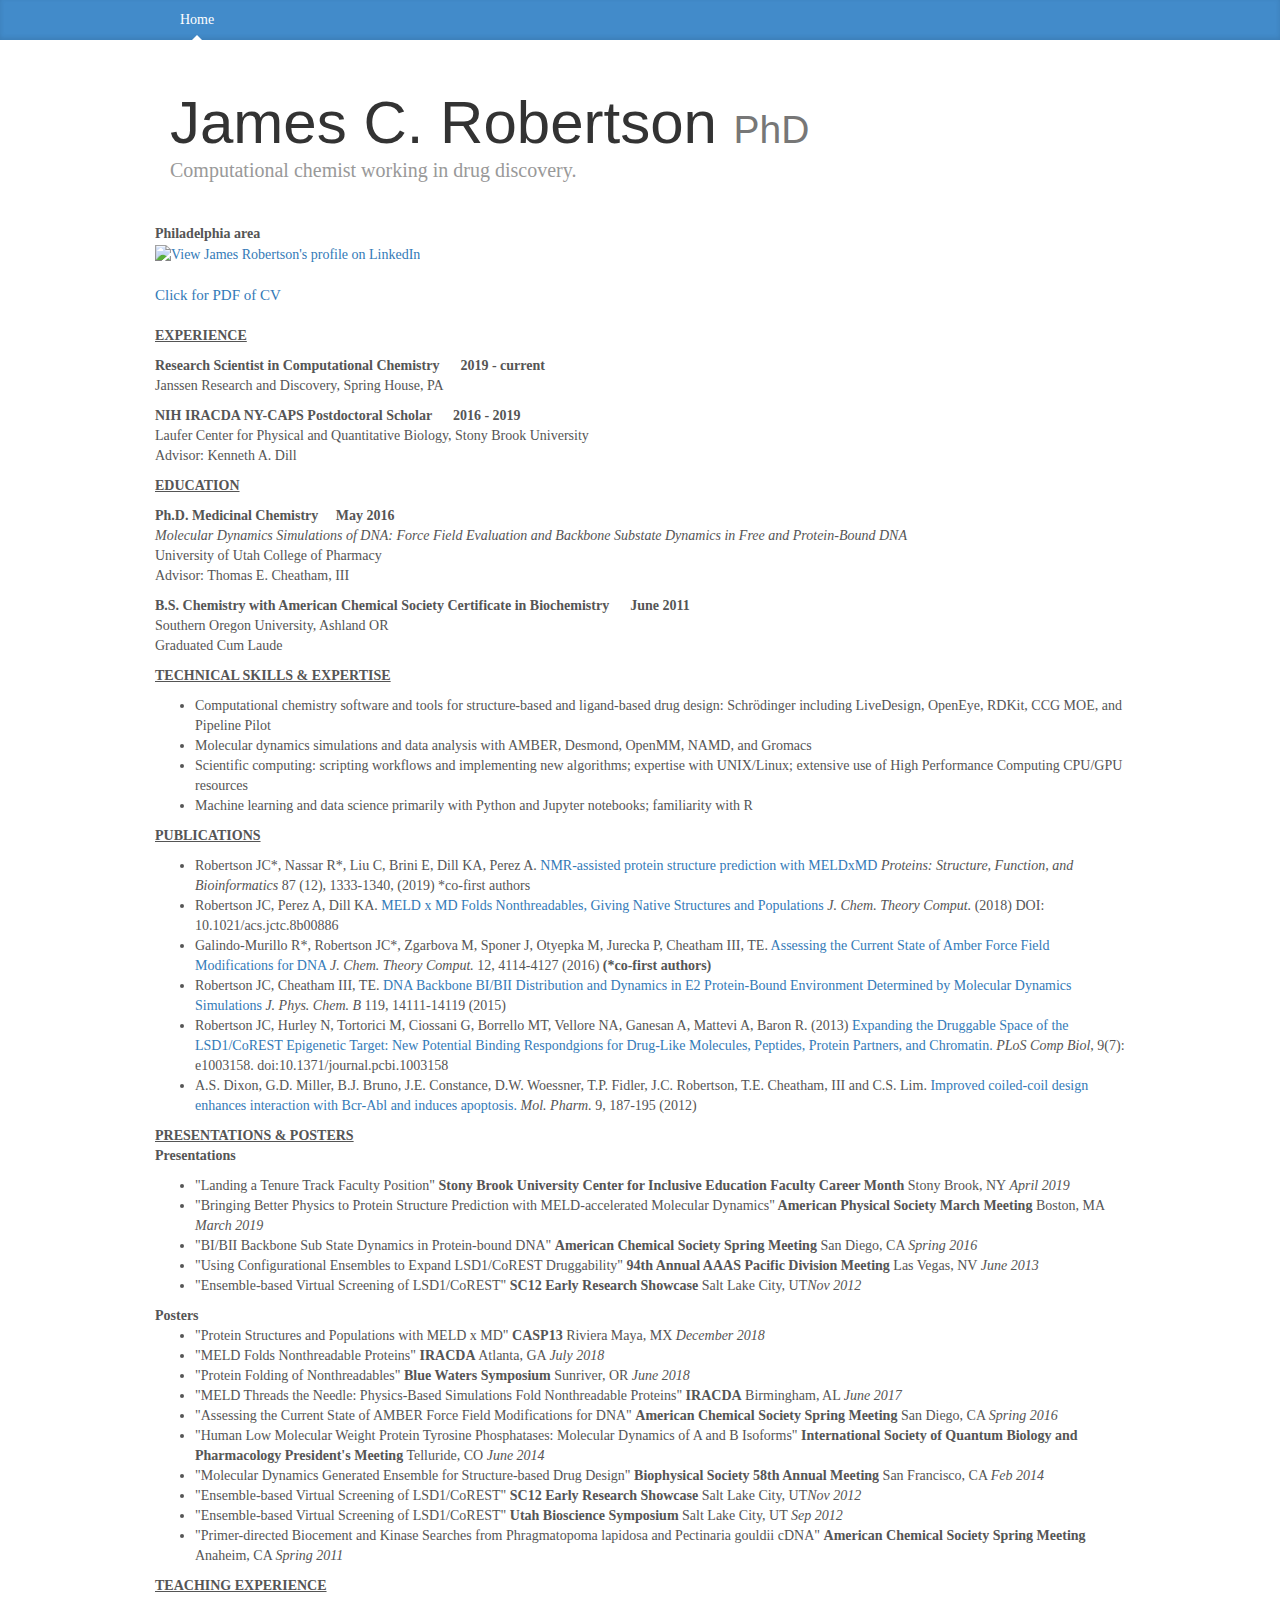
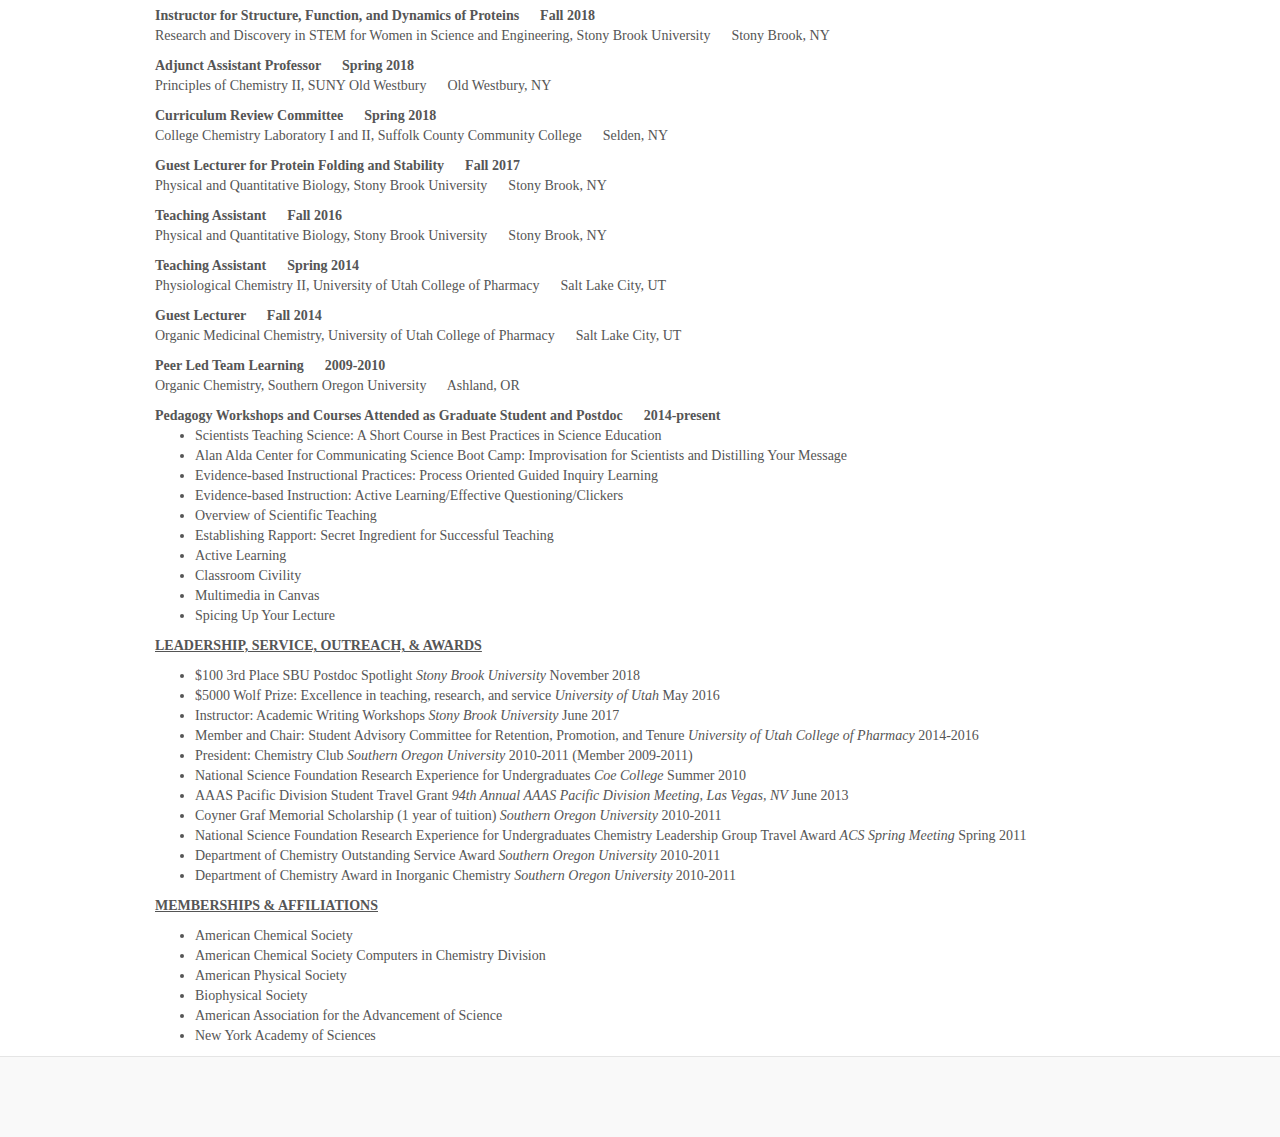
==== commit 642f9ef7: "January 2020 update w/ CASP publication, new technical skills focused on drug design" ====
--- a/index.html
+++ b/index.html
@@ -86,8 +86,22 @@
             Graduated Cum Laude
             </p>
 
+            <p><b><u>TECHNICAL SKILLS & EXPERTISE</b></u>
+                <ul>
+                    <li>Computational chemistry software and tools for structure-based and ligand-based drug design: Schr<span>&#246;</span>dinger including LiveDesign, OpenEye, RDKit, CCG MOE, and Pipeline Pilot</li>
+                    <li>Molecular dynamics simulations and data analysis with AMBER, Desmond, OpenMM, NAMD, and Gromacs</li>
+                    <li>Scientific computing: scripting workflows and implementing new algorithms; expertise with UNIX/Linux; extensive use of High Performance Computing CPU/GPU resources</li>
+                    <li>Machine learning and data science primarily with Python and Jupyter notebooks; familiarity with R</li>
+                </ul>
+            </p>
+
             <p><b><u>PUBLICATIONS</u></b><br>
             <ul>
+                <li>Robertson JC*, Nassar R*, Liu C, Brini E, Dill KA, Perez A.
+                    <a href="https://doi.org/10.1002/prot.25788" target="_blank">NMR-assisted protein
+                        structure prediction with MELDxMD</a> <i>Proteins:
+                        Structure, Function, and Bioinformatics</i> 87 (12),
+                    1333-1340, (2019) *co-first authors</li>
                 <li>Robertson JC, Perez A, Dill KA. <a
                                                   href="https://pubs.acs.org/doi/10.1021/acs.jctc.8b00886"
                                                   target="_blank">MELD x MD Folds
@@ -242,17 +256,6 @@
                 </ul>
             </p>
 
-            <p><b><u>TECHNICAL SKILLS & EXPERTISE</b></u>
-                <ul>
-                    <li>Scientific computing: scripting workflows and
-                        implementing new algorithms</li>
-                    <li>Molecular dynamics simulations of biomolecules and data analysis with
-                        AMBER, OpenMM, NAMD, and Gromacs</li>
-                    <li>Utilizing High Performance Computing resources including Blue Waters at NCSA, and the following through XSEDE: Stampede, Maverick, Gordon, Comet, Keeneland, and Kraken</li>
-                    <li>Familiarity with methods used in machine learning and data science</li>
-                </ul>
-            </p>
-
             <p><b><u>MEMBERSHIPS & AFFILIATIONS</b></u>
                 <ul>
                     <li>American Chemical Society</li>
